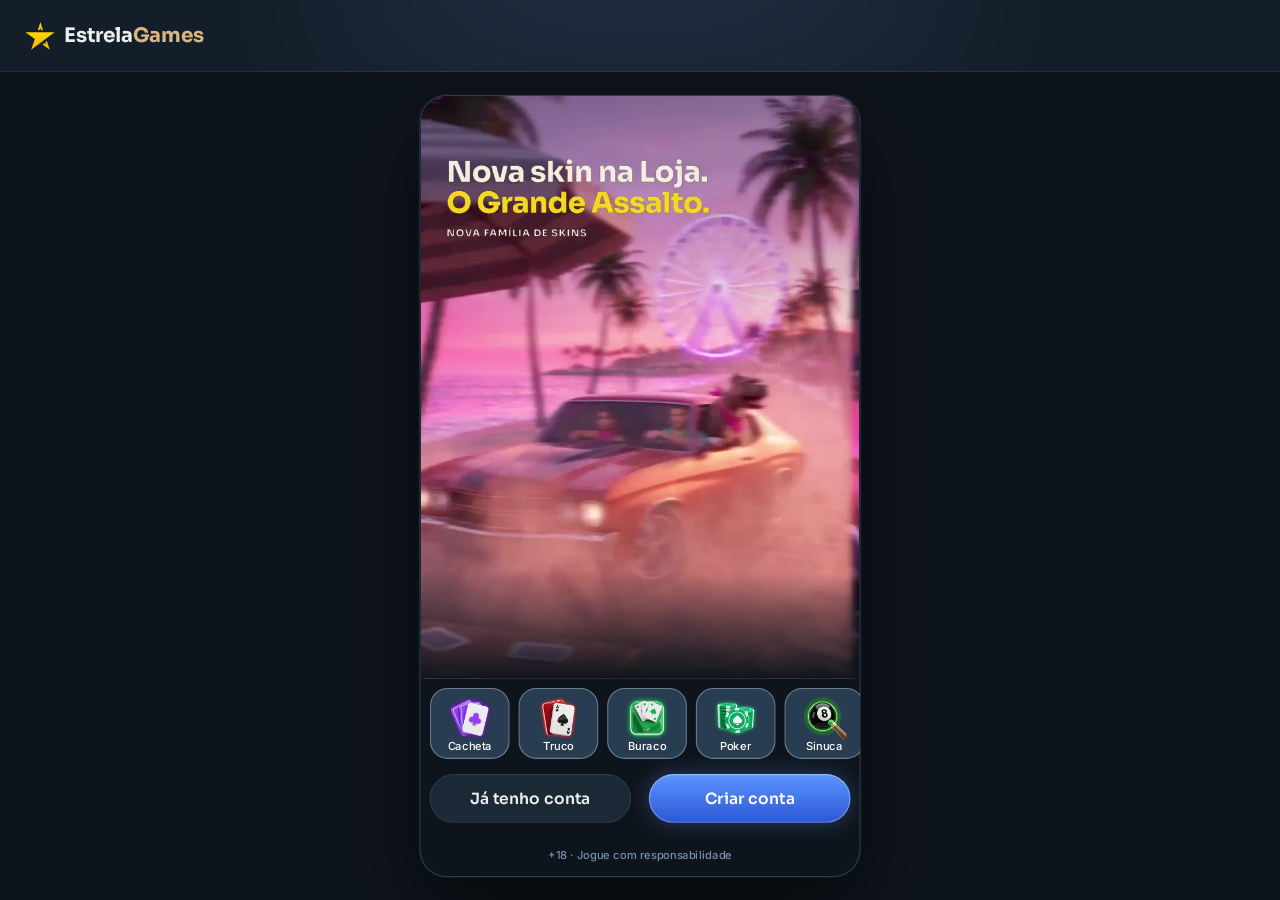
==== index.html @ 0022316b "Login com o vídeo da O Grande Assalto (6 s em loop, sem áudio) e a família no banner principal da Lo" ====
<!doctype html>
<html lang="pt-BR">
<head>
<meta charset="utf-8">
<meta name="viewport" content="width=device-width, initial-scale=1, viewport-fit=cover, user-scalable=no">
<meta name="robots" content="noindex, nofollow">
<meta name="theme-color" content="#141e2a">
<meta name="mobile-web-app-capable" content="yes">
<meta name="apple-mobile-web-app-capable" content="yes">
<meta name="apple-mobile-web-app-status-bar-style" content="black-translucent">
<title>EstrelaGames · protótipo</title>
<link rel="icon" href="assets/ui/logo_icon.webp">
<link rel="preconnect" href="https://fonts.googleapis.com">
<link rel="preconnect" href="https://fonts.gstatic.com" crossorigin>
<link rel="stylesheet" href="https://fonts.googleapis.com/css2?family=Inter:wght@400;500;600;700&family=Sora:wght@600;700;800&display=swap">
<link rel="stylesheet" href="css/tokens.css?v=20261120f">
<link rel="stylesheet" href="css/ui.css?v=20261120f">
<link rel="stylesheet" href="css/screens.css?v=20261120f">
<link rel="stylesheet" href="css/game.css?v=20261120f">
<link rel="stylesheet" href="css/desk.css?v=20261120f">
</head>
<body>
<svg width="0" height="0" style="position:absolute" aria-hidden="true">
  <defs><clipPath id="hexclip" clipPathUnits="objectBoundingBox"><path id="hexpath" d=""/></clipPath></defs>
  <symbol id="s-E" viewBox="0 0 16 20"><path d="M8 0C5 4 0 7.5 0 11.5C0 14 2 16 4.5 16C5.7 16 6.8 15.5 7.5 14.7C7.3 16.6 6.5 18.3 5 20H11C9.5 18.3 8.7 16.6 8.5 14.7C9.2 15.5 10.3 16 11.5 16C14 16 16 14 16 11.5C16 7.5 11 4 8 0Z"/></symbol>
  <symbol id="s-C" viewBox="0 0 20 18.4"><path d="M10 18.35L8.55 17.03C3.4 12.36 0 9.28 0 5.5C0 2.420 2.42 0 5.5 0C7.24 0 8.91 0.81 10 2.09C11.09 0.81 12.76 0 14.5 0C17.58 0 20 2.42 20 5.5C20 9.28 16.6 12.36 11.45 17.04L10 18.35Z"/></symbol>
  <symbol id="s-O" viewBox="0 0 15 20"><path d="M7.5 0L15 10L7.5 20L0 10L7.5 0Z"/></symbol>
  <symbol id="s-P" viewBox="0 0 18 18.5"><path d="M9 0C11.3 0 13.2 1.9 13.2 4.2C13.2 5 13 5.7 12.6 6.3C13 6.2 13.4 6.1 13.8 6.1C16.1 6.1 18 8 18 10.3C18 12.6 16.1 14.5 13.8 14.5C12.5 14.5 11.3 13.9 10.5 12.9C10.7 14.9 11.6 16.8 13.1 18.5H4.9C6.4 16.8 7.3 14.9 7.5 12.9C6.7 13.9 5.5 14.5 4.2 14.5C1.9 14.5 0 12.6 0 10.3C0 8 1.9 6.1 4.2 6.1C4.6 6.1 5 6.2 5.4 6.3C5 5.7 4.8 5 4.8 4.2C4.8 1.9 6.7 0 9 0Z"/></symbol>
  <symbol id="i-copy" viewBox="0 0 448 512"><path d="M208 0H332.1c12.7 0 24.9 5.1 33.9 14.1l67.9 67.9c9 9 14.1 21.2 14.1 33.9V336c0 26.5-21.5 48-48 48H208c-26.5 0-48-21.5-48-48V48c0-26.5 21.5-48 48-48zM48 128h80v64H64V448H256V416h64v48c0 26.5-21.5 48-48 48H48c-26.5 0-48-21.5-48-48V176c0-26.5 21.5-48 48-48z"/></symbol>
  <symbol id="i-share" viewBox="0 0 448 512"><path d="M352 224c53 0 96-43 96-96s-43-96-96-96s-96 43-96 96c0 4 .2 8 .7 11.9l-94.1 47C145.4 170.2 121.9 160 96 160c-53 0-96 43-96 96s43 96 96 96c25.9 0 49.4-10.2 66.6-26.9l94.1 47c-.5 3.9-.7 7.8-.7 11.9c0 53 43 96 96 96s96-43 96-96s-43-96-96-96c-25.9 0-49.4 10.2-66.6 26.9l-94.1-47c.5-3.9 .7-7.8 .7-11.9s-.2-8-.7-11.9l94.1-47C302.6 213.8 326.1 224 352 224z"/></symbol>
  <symbol id="i-wa" viewBox="0 0 448 512"><path d="M380.9 97.1C339 55.1 283.2 32 223.9 32c-122.4 0-222 99.6-222 222 0 39.1 10.2 77.3 29.6 111L0 480l117.7-30.9c32.4 17.7 68.9 27 106.1 27h.1c122.3 0 224.1-99.6 224.1-222 0-59.3-25.2-115-67.1-157zm-157 341.6c-33.2 0-65.7-8.9-94-25.7l-6.7-4-69.8 18.3L72 359.2l-4.4-7c-18.5-29.4-28.2-63.3-28.2-98.2 0-101.7 82.8-184.5 184.6-184.5 49.3 0 95.6 19.2 130.4 54.1 34.8 34.9 56.2 81.2 56.1 130.5 0 101.8-84.9 184.6-186.6 184.6zm101.2-138.2c-5.5-2.8-32.8-16.2-37.9-18-5.1-1.9-8.8-2.8-12.5 2.8-3.7 5.6-14.3 18-17.6 21.8-3.2 3.7-6.5 4.2-12 1.4-32.6-16.3-54-29.1-75.5-66-5.7-9.8 5.7-9.1 16.3-30.3 1.8-3.7.9-6.9-.5-9.7-1.4-2.8-12.5-30.1-17.1-41.2-4.5-10.8-9.1-9.3-12.5-9.5-3.2-.2-6.9-.2-10.6-.2-3.7 0-9.7 1.4-14.8 6.9-5.1 5.6-19.4 19-19.4 46.3 0 27.3 19.9 53.7 22.6 57.4 2.8 3.7 39.1 59.7 94.8 83.8 35.2 15.2 49 16.5 66.6 13.9 10.7-1.6 32.8-13.4 37.4-26.4 4.6-13 4.6-24.1 3.2-26.4-1.3-2.5-5-3.9-10.5-6.6z"/></symbol>
  <symbol id="i-pen" viewBox="0 0 512 512"><path d="M362.7 19.3L314.3 67.7 444.3 197.7l48.4-48.4c25-25 25-65.5 0-90.5L453.3 19.3c-25-25-65.5-25-90.5 0zm-71 71L58.6 323.5c-10.4 10.4-18 23.3-22.2 37.4L1 481.2C-1.5 489.7 .8 498.8 7 505s15.3 8.5 23.7 6.1l120.3-35.4c14.1-4.2 27-11.8 37.4-22.2L421.7 220.3 291.7 90.3z"/></symbol>
  <symbol id="i-plus" viewBox="0 0 448 512"><path d="M256 80c0-17.7-14.3-32-32-32s-32 14.3-32 32v144H48c-17.7 0-32 14.3-32 32s14.3 32 32 32h144v144c0 17.7 14.3 32 32 32s32-14.3 32-32V288h144c17.7 0 32-14.3 32-32s-14.3-32-32-32H256V80z"/></symbol>
  <symbol id="i-chev-l" viewBox="0 0 320 512"><path d="M9.4 233.4c-12.5 12.5-12.5 32.8 0 45.3l192 192c12.5 12.5 32.8 12.5 45.3 0s12.5-32.8 0-45.3L77.3 256 246.6 86.6c12.5-12.5 12.5-32.8 0-45.3s-32.8-12.5-45.3 0l-192 192z"/></symbol>
  <symbol id="i-chev-r" viewBox="0 0 320 512"><path d="M310.6 233.4c12.5 12.5 12.5 32.8 0 45.3l-192 192c-12.5 12.5-32.8 12.5-45.3 0s-12.5-32.8 0-45.3L242.7 256 73.4 86.6c-12.5-12.5-12.5-32.8 0-45.3s32.8-12.5 45.3 0l192 192z"/></symbol>
  <symbol id="i-chev-l-light" viewBox="0 0 320 512"><path d="M20.7 267.3c-6.2-6.2-6.2-16.4 0-22.6l192-192c6.2-6.2 16.4-6.2 22.6 0s6.2 16.4 0 22.6L54.6 256 235.3 436.7c6.2 6.2 6.2 16.4 0 22.6s-16.4 6.2-22.6 0l-192-192z"/></symbol>
  <symbol id="i-chev-r-light" viewBox="0 0 320 512"><path d="M299.3 244.7c6.2 6.2 6.2 16.4 0 22.6l-192 192c-6.2 6.2-16.4 6.2-22.6 0s-6.2-16.4 0-22.6L265.4 256 84.7 75.3c-6.2-6.2-6.2-16.4 0-22.6s16.4-6.2 22.6 0l192 192z"/></symbol>
  <symbol id="i-x" viewBox="0 0 384 512"><path d="M324.5 411.1c6.2 6.2 16.4 6.2 22.6 0s6.2-16.4 0-22.6L214.6 256 347.1 123.5c6.2-6.2 6.2-16.4 0-22.6s-16.4-6.2-22.6 0L192 233.4 59.5 100.9c-6.2-6.2-16.4-6.2-22.6 0s-6.2 16.4 0 22.6L169.4 256 36.9 388.5c-6.2 6.2-6.2 16.4 0 22.6s16.4 6.2 22.6 0L192 278.6 324.5 411.1z"/></symbol>
  <symbol id="i-search" viewBox="0 0 512 512"><path d="M384 208A176 176 0 1 0 32 208a176 176 0 1 0 352 0zM343.3 366C307 397.2 259.7 416 208 416C93.1 416 0 322.9 0 208S93.1 0 208 0S416 93.1 416 208c0 51.7-18.8 99-50 135.3L507.3 484.7c6.2 6.2 6.2 16.4 0 22.6s-16.4 6.2-22.6 0L343.3 366z"/></symbol>
  <symbol id="i-check" viewBox="0 0 512 512"><path d="M256 512A256 256 0 1 0 256 0a256 256 0 1 0 0 512zM369 209L241 337c-9.4 9.4-24.6 9.4-33.9 0l-64-64c-9.4-9.4-9.4-24.6 0-33.9s24.6-9.4 33.9 0l47 47L335 175c9.4-9.4 24.6-9.4 33.9 0s9.4 24.6 0 33.9z"/></symbol>
  <symbol id="i-eye" viewBox="0 0 576 512"><path d="M288 32c-80.8 0-145.5 36.8-192.6 80.6C48.6 156 17.3 208 2.5 243.7c-3.3 7.9-3.3 16.7 0 24.6C17.3 304 48.6 356 95.4 399.4C142.5 443.2 207.2 480 288 480s145.5-36.8 192.6-80.6c46.8-43.5 78.1-95.4 93-131.1c3.3-7.9 3.3-16.7 0-24.6c-14.9-35.7-46.2-87.7-93-131.1C433.5 68.8 368.8 32 288 32zM144 256a144 144 0 1 1 288 0 144 144 0 1 1 -288 0zm144-64c0 35.3-28.7 64-64 64c-7.1 0-13.9-1.2-20.3-3.3c-5.5-1.8-11.9 1.6-11.7 7.4c.3 6.9 1.3 13.8 3.2 20.7c13.7 51.2 66.4 81.6 117.6 67.9s81.6-66.4 67.9-117.6c-11.1-41.5-47.8-69.4-88.6-71.1c-5.8-.2-9.2 6.1-7.4 11.7c2.1 6.4 3.3 13.2 3.3 20.3z"/></symbol>
  <symbol id="i-send" viewBox="0 0 512 512"><path d="M498.1 5.6c10.1 7 15.4 19.1 13.5 31.2l-64 416c-1.5 9.7-7.4 18.2-16 23s-18.9 5.4-28 1.6L284 427.7l-68.5 74.1c-8.9 9.7-22.9 12.9-35.2 8.1S160 493.2 160 480V396.4c0-4 1.5-7.8 4.2-10.7L331.8 202.8c5.8-6.3 5.6-16-.4-22s-15.7-6.4-22-.7L106 360.8 17.7 316.6C7.1 311.3 .3 300.7 0 288.9s5.9-22.8 16.1-28.7l448-256c10.7-6.1 23.9-5.5 34 1.4z"/></symbol>
  <symbol id="i-star" viewBox="0 0 576 512"><path d="M316.9 18C311.6 7 300.4 0 288.1 0s-23.4 7-28.8 18L195 150.3 51.4 171.5c-12 1.8-22 10.2-25.7 21.7s-.7 24.2 7.9 32.7L137.8 329 113.2 474.7c-2 12 3 24.2 12.9 31.3s23 8 33.8 2.3l128.3-68.5 128.3 68.5c10.8 5.7 23.9 4.9 33.8-2.3s14.9-19.3 12.9-31.3L438.5 329 542.7 225.9c8.6-8.5 11.7-21.2 7.9-32.7s-13.7-19.9-25.7-21.7L381.2 150.3 316.9 18z"/></symbol>
  <symbol id="i-star-o" viewBox="0 0 576 512"><path d="M287.9 0c9.2 0 17.6 5.2 21.6 13.5l68.6 141.3 153.2 22.6c9 1.3 16.5 7.6 19.3 16.3s.5 18.1-5.9 24.5L433.6 328.4l26.2 155.6c1.5 9-2.2 18.1-9.7 23.5s-17.3 6-25.3 1.7l-137-73.2L151 509.1c-8.1 4.3-17.9 3.7-25.3-1.7s-11.2-14.5-9.7-23.5l26.2-155.6L31.1 218.2c-6.5-6.4-8.7-15.9-5.9-24.5s10.3-14.9 19.3-16.3l153.2-22.6L266.3 13.5C270.4 5.2 278.7 0 287.9 0zm0 79L235.4 187.2c-3.5 7.1-10.2 12.1-18.1 13.3L99 217.9 184.9 303c5.5 5.5 8.1 13.3 6.8 21L171.4 443.7l105.2-56.2c7.1-3.8 15.6-3.7 22.6 0l105.2 56.2L384.2 324.1c-1.3-7.7 1.2-15.5 6.8-21l85.9-85.1L358.6 200.5c-7.8-1.2-14.6-6.1-18.1-13.3L287.9 79z"/></symbol>
</svg>

<!-- desktop (js/desk.js): header largo, menu e chat ao vivo em volta da coluna 9:16 -->
<header class="dkh" id="dkh"></header>
<aside class="dkl" id="dkl" aria-label="Menu"></aside>
<aside class="dkr" id="dkr" aria-label="Chat ao vivo"></aside>

<div class="stage-wrap"><div class="phone" id="phone">
  <div class="status" aria-hidden="true"><span>9:41</span><span class="island"></span>
    <span class="icons"><svg width="18" height="12" viewBox="0 0 18 12" fill="#fff"><rect x="0" y="8" width="3" height="4" rx="1"/><rect x="5" y="5.5" width="3" height="6.5" rx="1"/><rect x="10" y="3" width="3" height="9" rx="1"/><rect x="15" y="0" width="3" height="12" rx="1"/></svg><svg width="16" height="12" viewBox="0 0 16 12" fill="#fff"><path d="M8 2.2c2.3 0 4.4.9 6 2.4l1.1-1.1A10 10 0 0 0 8 .6 10 10 0 0 0 .9 3.5L2 4.6a8.4 8.4 0 0 1 6-2.4zm0 3.3c1.4 0 2.7.5 3.7 1.4l1.1-1.1A7 7 0 0 0 8 3.9a7 7 0 0 0-4.8 1.9l1.1 1.1c1-.9 2.3-1.4 3.7-1.4zm0 3.3c.6 0 1.1.2 1.5.6L8 11 6.5 9.4c.4-.4.9-.6 1.5-.6z"/></svg><svg width="27" height="13" viewBox="0 0 27 13" fill="none"><rect x=".5" y=".5" width="23" height="12" rx="3.5" stroke="#fff" opacity=".4"/><rect x="2" y="2" width="20" height="9" rx="2" fill="#fff"/><rect x="25" y="4.5" width="1.6" height="4" rx=".8" fill="#fff" opacity=".4"/></svg></span>
  </div>
  <div class="app" id="app">
    <!-- telas do app (renderizadas pelo js/screens.js) -->
    <section class="scr" id="view"></section>

    <!-- tela de jogo: os motores (js/games.js) desenham dentro dela -->
    <section class="scr game-scr" id="scr-game" hidden>
      <header class="hud" id="hud"></header>
      <div class="jogo" id="jogo"><div class="board" id="board"></div></div>
      <nav class="mnav" id="mnav">
        <button data-g="voltar"><span class="back"><svg><use href="#i-chev-l-light"/></svg></span><span>Voltar</span></button>
        <button data-g="chat"><img class="ic" src="assets/icons/chat.webp" alt=""><span>Chat</span></button>
        <button data-g="mesa"><img class="ic" src="assets/icons/friends.webp" alt=""><span>Mesa</span></button>
        <button data-g="voz"><img class="ic" id="micIco" src="assets/icons/microphone-off.webp" alt=""><span>Voz</span></button>
        <button data-g="ajustes"><img class="ic" src="assets/icons/gear.webp" alt=""><span>Ajustes</span></button>
      </nav>
    </section>

    <div class="toast" id="toast"><span class="hint-pill" id="toastTxt"></span></div>
    <div id="sheet"></div>
    <div id="overlay"></div>
  </div>
</div></div>

<script src="js/core.js?v=20261120f"></script>
<script src="js/ui.js?v=20261120f"></script>
<script src="js/screens.js?v=20261120f"></script>
<script src="js/loja.js?v=20261120f"></script>
<script src="js/social.js?v=20261120f"></script>
<script src="js/torneios.js?v=20261120f"></script>
<script src="js/sala.js?v=20261120f"></script>
<script src="js/games.js?v=20261120f"></script>
<script src="js/sinuca.js?v=20261120f"></script>
<script src="js/desk.js?v=20261120f"></script>
<script src="js/boot.js?v=20261120f"></script>
</body>
</html>
---- css/tokens.css ----
/* EstrelaGames · tokens do DS (Rjx31bgpOt4m1U8DVKyWtd · modo EstrelaGames), valores resolvidos 1:1 */
:root{
  color-scheme: dark;
  /* background */
  --bg-default:#0e141b; --bg-subtle:#141e2a; --bg-strong:#283c52; --bg-raised:#1e354d; --bg-inset:#010101; --bg-highlight:#ffffff14; --bg-chrome:#141e2a; --bg-divider:#1e354d; --bg-band:#00000052;
  --bga-default-50:#0e141b80; --bga-default-75:#0e141bbf; --bga-subtle-50:#141e2a80; --bga-subtle-75:#141e2abf;
  --bga-strong-25:#283c5240; --bga-strong-50:#283c5280; --bga-strong-75:#283c52bf;
  --bga-secondary-16:#dab68229; --bga-secondary-32:#dab68252; --bga-accent-12:#ffc8411f;
  /* border */
  --border-muted:#ffffff14; --border-default:#283c52; --border-strong:#3d5167; --border-focus:#5e95ff;
  --border-hl-top:#ffffff29; --border-gold-top:#fbdfade5; --border-gold-bottom:#b78d4f5c;
  /* text */
  --text-default:#edeeee; --text-muted:#b0b4b6; --text-link:#8fb8ff; --text-subtle:#7790ac; --text-disabled:#4c637c;
  --text-brand:#dab682; --text-success:#52de7e; --text-error:#ff6b6e; --text-prize:#ffc841;
  --text-on-color:#ffffff; --text-on-color-muted:#ffffffd9; --text-on-color-subtle:#ffffffb2; --text-on-light:#0e141b;
  /* system */
  --sys-info:#3b74f5; --sys-success:#2cc160; --sys-success-strong:#8cf0a9; --sys-warning:#ffbe2e; --sys-error:#ef4452;
  --sysa-success-25:#2cc16040; --sysa-error-25:#ef445240; --sysa-info-25:#3b74f540;
  --notification-error:#ef4452;
  /* effects */
  --hl-subtle:#ffffff29; --hl:#ffffff52; --hl-strong:#ffffff7a;
  --shadow-faint:#0000001f; --shadow-subtle:#0000003d; --shadow:#00000066; --shadow-strong:#00000080;
  --glow-info:#5e95ff52; --glow-accent:#ffbe2e52; --glow-success:#52de7ea3; --glow-gold:#dab68252; --glow-blue:#8fb8ff; --glow-red:#ff6b6e;
  /* surfaces */
  --surface-card-top:#141e2a; --surface-card-bottom:#0e141b; --surface-elevated-top:#1e354d; --surface-elevated-bottom:#141e2a;
  /* buttons */
  --btn-primary-top:#5e95ff; --btn-primary-bg:#2a57d6; --btn-secondary-border:#3b74f5;
  --btn-disabled-top:#1e354d; --btn-disabled-bg:#1e354d; --btn-disabled-text:#4c637c;
  /* tabs */
  --tab-default-text:#b0b4b6; --tab-container:#283c52; --input-border:#283c52;
  --tab-padrao:#5e95ff; --tab-padrao-tint:#5e94ff3d; --tab-rosa:#e93d82; --tab-rosa-tint:#e93d823d;
  /* games */
  --game-truco:#e5484d; --game-paulista:#3b74f5; --game-cacheta:#8752f2; --game-tranca:#2cc160; --game-buraco:#1f9a4a;
  --game-poker:#0fa968; --game-sinuca:#2fa35a; --game-todos:#3b74f5; --game-domino:#14b8a6; --game-dama:#f76b15; --game-xadrez:#5b6cff;
  --game-paulista-tint:#3b74f53d; --game-truco-tint:#e5484d3d; --game-cacheta-tint:#8752f23d; --game-buraco-tint:#1f9a4a3d; --game-poker-tint:#0fa9683d; --game-sinuca-tint:#2fa35a3d;
  /* crew */
  --crew-engenheiro:#4fb3ff; --crew-comandante:#f5c542; --crew-piloto:#ff5a36; --crew-navegador:#e86bff; --crew-explorador:#4dffb8;
  --crew-bar:#ff9f43; --crew-reis:#34d399; --crew-nobru:#3d8bff; --crew-inhui:#ff4fb0;
  /* famílias da página Skins (mesma cor da chamada do Truco) */
  --crew-laje:#ff7f50; --crew-portaria:#3ddc84; --crew-live:#b45cff; --crew-feira:#ffa62b; --crew-navalha:#ff4fb0; --crew-varzea:#5be37d; --crew-oficina:#3db8ff; --crew-posto:#ff3b4a; --crew-fliper:#a45cff; --crew-grau:#4fa3ff; --crew-palpite:#f2b233; --crew-assalto:#ff4fa3;
  /* stake / table */
  --stake-padrao-top:#2b4274; --stake-padrao-bottom:#17233b; --stake-iniciante-top:#1f9a4a; --stake-iniciante-bottom:#1f502c;
  --table-card-top:#1f5a4a; --table-card-bottom:#0f2e2a; --table-stake:#ffc841;
  --plus-bg:#52de7e; --plus-icon:#0e141b;
  --btn-success-top:#52de7e; --btn-success-bg:#1f9a4a; /* DS button-glass ☰ Type=Success (Comprar) */
  /* cards */
  --card-face:#ffffff; --card-border:#9ea2a4; --suit-red:#c72c3d; --suit-black:#141922; --back-top:#1d3c9e; --back-bottom:#182b53;
  /* seat timer */
  --seat-timer-track:#ffffff1f; --seat-timer:#3b74f5;
  /* type */
  --f-display:"Sora", "Inter", system-ui, sans-serif;
  --f-ui:"Inter", system-ui, -apple-system, sans-serif;
  --f-call:"Industry", "Sora", sans-serif;
}
/* estilos de texto do DS */
.t-d3xl{font:700 64px/1.2 var(--f-display);letter-spacing:-.02em}
.t-d2xl{font:700 48px/1.2 var(--f-display);letter-spacing:-.02em}
.t-dxl{font:700 40px/1.2 var(--f-display);letter-spacing:-.02em}
.t-dl{font:700 32px/1.2 var(--f-display);letter-spacing:-.02em}
.t-dm{font:700 24px/1.2 var(--f-display);letter-spacing:-.01em}
.t-ds{font:700 20px/1.2 var(--f-display);letter-spacing:-.01em}
.t-dxs{font:600 16px/1.2 var(--f-display)}
.t-d2xs{font:600 14px/1.2 var(--f-display)}
.t-d3xs{font:600 12px/1.2 var(--f-display)}
.t-hm{font:700 20px/1.2 var(--f-ui)}
.t-ll{font:500 16px/1 var(--f-ui)} .t-lm{font:500 14px/1 var(--f-ui)} .t-ls{font:500 12px/1 var(--f-ui)} .t-lxs{font:500 10px/1 var(--f-ui)} .t-l2xs{font:500 8px/1 var(--f-ui)}
.t-link{font:700 12px/1.5 var(--f-ui)}
.t-p2xl{font:400 20px/1.5 var(--f-ui)} .t-pm{font:400 14px/1.5 var(--f-ui)} .t-ps{font:400 12px/1.5 var(--f-ui)}
---- css/ui.css ----
/* EstrelaGames · base + componentes do DS (Apple Gamer Style · Glass). Medidas 1:1 com o Figma (frame 375). */
*{box-sizing:border-box}
html,body{height:100%;margin:0}
body{background:#05080c;color:var(--text-default);font-family:var(--f-ui);-webkit-font-smoothing:antialiased;overflow:hidden;-webkit-text-size-adjust:100%}
button{font:inherit;color:inherit;border:0;background:none;padding:0;margin:0;cursor:pointer;-webkit-tap-highlight-color:transparent;text-align:inherit}
button:focus-visible,[role="button"]:focus-visible{outline:2px solid var(--border-focus);outline-offset:2px}
/* cards clicáveis são div[role=button]: o WebKit (iPhone) não estica os filhos de um <button> com flex */
[role="button"]{cursor:pointer;-webkit-tap-highlight-color:transparent;-webkit-user-select:none;user-select:none;outline:0}
input{font:inherit;color:inherit;border:0;background:none;outline:0;padding:0;margin:0;min-width:0}
img,video{display:block;max-width:100%;user-select:none;-webkit-user-drag:none}
video::-webkit-media-controls,video::-webkit-media-controls-start-playback-button,video::-webkit-media-controls-overlay-play-button{display:none!important;-webkit-appearance:none} /* sem botão de play: os vídeos são fundo */
svg{display:block}
[hidden]{display:none!important}
.ic{flex:none;object-fit:contain;pointer-events:none}

/* ---------- aparelho ---------- */
.stage-wrap{position:fixed;inset:0;display:flex;align-items:center;justify-content:center}
.phone{position:relative;width:375px;height:812px;background:var(--bg-subtle);overflow:hidden;border-radius:48px;box-shadow:0 0 0 10px #0c1016,0 0 0 11px #2a3340,0 40px 80px rgba(0,0,0,.6);transform-origin:center;display:flex;flex-direction:column}
.status{position:relative;flex:none;height:44px;display:flex;align-items:center;justify-content:space-between;padding:0 26px 0 32px;font:600 15px/1 var(--f-ui);background:var(--bg-subtle);z-index:60;pointer-events:none}
.status .island{position:absolute;left:50%;top:10px;width:118px;height:32px;margin-left:-59px;border-radius:20px;background:#000}
.status .icons{display:flex;gap:6px;align-items:center}
.app{position:relative;flex:1;min-height:0;overflow:hidden}
@media (max-width:520px){
  .phone{width:100vw;height:100vh;height:100dvh;border-radius:0;box-shadow:none;transform:none!important}
  .status{display:none}
  .app{padding-top:env(safe-area-inset-top,0px)}
}
.scr{position:absolute;inset:0;display:flex;flex-direction:column;background:var(--bg-subtle);overflow:hidden}
.app>.scr{top:env(safe-area-inset-top,0px)}
@media (min-width:521px){.app>.scr{top:0}}
.scroll{flex:1;min-height:0;overflow-y:auto;overflow-x:hidden;-webkit-overflow-scrolling:touch;scrollbar-width:none;overscroll-behavior:contain}
.scroll::-webkit-scrollbar,.hscroll::-webkit-scrollbar{display:none}
/* linha com rolagem lateral: sem clip, sangra até a borda da tela (regra Oct 26) */
.hscroll{display:flex;overflow-x:auto;overflow-y:visible;scrollbar-width:none;margin:0 -8px;padding:0 8px;scroll-padding:0 8px;-webkit-overflow-scrolling:touch}

/* ---------- ícones 3D ---------- */
.i16{width:16px;height:16px}.i20{width:20px;height:20px}.i24{width:24px;height:24px}.i28{width:28px;height:28px}.i32{width:32px;height:32px}.i36{width:36px;height:36px}.i40{width:40px;height:40px}.i48{width:48px;height:48px}

/* ---------- header-game (Mobile · Glass) ---------- */
.hdr{position:relative;flex:none;height:64px;display:flex;align-items:center;gap:4px;padding:8px 12px;background:var(--bg-subtle);overflow:hidden;z-index:20}
.hdr::before{content:"";position:absolute;left:48px;top:-70px;width:280px;height:140px;border-radius:50%;background:var(--glow-blue);filter:blur(60px);opacity:.15;pointer-events:none}
.hdr .side{position:relative;flex:1;min-width:0;display:flex;align-items:center;gap:4px}
.hdr .logo{width:24px;height:36px;display:grid;place-items:center;flex:none}
.hdr .logo img{width:25px;height:24px}
.cpill{flex:1;min-width:0;height:34px;display:flex;align-items:center;gap:2px;padding:4px;border-radius:999px;background:linear-gradient(90deg,#52de7e1a,#283c5206),var(--bga-strong-50);box-shadow:inset 0 0 0 1px var(--border-muted);overflow:hidden}
.cpill.bonus{padding:4px 8px 4px 4px;background:linear-gradient(90deg,#283c5206,#ffc8411a),var(--bga-strong-50)}
.cpill .ic{width:24px;height:24px}
.cpill .t{flex:1;min-width:0;display:flex;flex-direction:column;gap:2px;text-align:left}
.cpill .t small{font:500 8px/1 var(--f-ui);color:var(--text-muted)}
.cpill .t b{font:700 12px/10px var(--f-ui);color:var(--text-default);white-space:nowrap;overflow:hidden;text-overflow:ellipsis}
.cpill.bonus .t b{color:var(--text-prize)}
.cpill .plus{width:20px;height:20px;border-radius:10px;background:var(--plus-bg);display:grid;place-items:center;flex:none}
.cpill .plus svg{width:12px;height:12px;fill:var(--plus-icon)}
/* saldo com seta: abre o dropdown (DS header-game ◉ Expanded) */
.cpill .chev{width:20px;height:20px;display:grid;place-items:center;flex:none}
.cpill .chev svg{width:10px;height:10px;fill:var(--text-muted);transform:rotate(90deg);transition:transform .2s}
.cpill.open{box-shadow:inset 0 0 0 1px var(--border-strong)} .cpill.open .chev svg{transform:rotate(-90deg)}
.hdr .hbuy{flex:1;min-width:0}
/* dropdown do saldo (DS balance-panel) · celular: preso embaixo do header */
.baldrop{position:absolute;left:0;right:0;top:64px;bottom:0;z-index:45;background:var(--bga-default-75);animation:fade .15s both}
.balp{display:flex;flex-direction:column;gap:16px;max-height:100%;overflow:auto;padding:16px 16px 24px;background:var(--bg-subtle);border-radius:0 0 24px 24px;box-shadow:inset 0 -1px 0 var(--hl-subtle),0 16px 40px rgba(0,0,0,.4);animation:balIn .22s cubic-bezier(.2,.8,.2,1) both}
@keyframes balIn{from{transform:translateY(-12px);opacity:0}}
.balp .top{display:flex;justify-content:space-between;align-items:center}
.balp .top small{font:500 12px/1.2 var(--f-ui);color:var(--text-muted)}
.balp .tv{display:flex;align-items:center;gap:4px}
.balp .eye,.balp .x{display:grid;place-items:center;width:28px;height:28px}
.balp .eye svg{width:20px;height:20px;fill:var(--text-muted)}
.balp .x svg{width:12px;height:12px;fill:var(--text-muted);transform:rotate(-90deg)}
.balp .rows{display:flex;flex-direction:column;gap:12px}
.balp .kv{display:flex;justify-content:space-between;gap:12px;font:400 14px/1.4 var(--f-ui);color:var(--text-muted)}
.balp .kv b{font-weight:400;color:var(--text-default);font-variant-numeric:tabular-nums;text-align:right}
.balp hr{border:0;height:1px;background:var(--border-muted);margin:0}
.balp .acts{display:flex;gap:12px} .balp .acts .btn{flex:1}
/* Bônus Fidelidade (DS _loyalty-bonus): Resgatar quando tem valor · Juntando com a seta que abre as regras */
.fid{display:flex;flex-direction:column;gap:12px;padding:8px 12px 8px 8px;border-radius:24px;background:var(--bga-strong-50);box-shadow:inset 0 0 0 1px var(--border-muted)}
.fid.ready{flex-direction:row;align-items:center;gap:8px}
.fid .ic{width:28px;height:28px;flex:none}
.fid .t{flex:1;min-width:0;display:flex;flex-direction:column;gap:2px;text-align:left}
.fid .t b{font:400 14px/1.3 var(--f-ui);color:var(--text-default)}
.fid .t small{font:500 10px/1.2 var(--f-ui);color:var(--text-muted)}
.fid .v{font:400 14px/1 var(--f-ui);font-variant-numeric:tabular-nums}
.fid .row{display:flex;align-items:center;gap:8px;width:100%}
.fid .chev{width:20px;height:20px;display:grid;place-items:center;flex:none}
.fid .chev svg{width:10px;height:10px;fill:var(--text-muted);transform:rotate(90deg);transition:transform .2s}
.fid.open{border-radius:16px;padding:8px 12px 12px 8px} .fid.open .chev svg{transform:rotate(-90deg)}
.fid .more{display:flex;flex-direction:column;gap:12px}
.fid .wk{display:flex;flex-direction:column;gap:4px;padding:12px;border-radius:12px;background:var(--bga-default-50);box-shadow:inset 0 0 0 1px var(--border-muted)}
.fid .wk small{font:500 12px/1.2 var(--f-ui);color:var(--text-muted)}
.fid .wk b{font:700 20px/1.2 var(--f-display);color:var(--text-prize);font-variant-numeric:tabular-nums}
.fid p{margin:0;font:400 12px/1.5 var(--f-ui);color:var(--text-muted)}
.fid .kv{font-size:12px}
.hbell{position:relative;width:36px;height:36px;border-radius:18px;background:var(--bga-strong-50);box-shadow:inset 0 0 0 1px var(--border-muted);display:grid;place-items:center;flex:none}
.hbell .ic{width:28px;height:28px}
.hbell i{position:absolute;left:28px;top:0;width:8px;height:8px;border-radius:50%;background:var(--notification-error)}
.hbell i[hidden]{display:none}

/* ---------- header-avatar (hexágono com borda da tripulação) ---------- */
.hav{position:relative;display:inline-block;flex:none;width:var(--w,44px);height:var(--h,48px)}
.hav .gl{position:absolute;left:-4.5%;top:0;width:109%;aspect-ratio:1;border-radius:50%;background:var(--cc);filter:blur(calc(var(--w,44px) * .16));opacity:.45;pointer-events:none}
.hav .hx{position:absolute;inset:0;-webkit-clip-path:url(#hexclip);clip-path:url(#hexclip);background:var(--cc)}
.hav .hx img{position:absolute;inset:2px;width:calc(100% - 4px);height:calc(100% - 4px);object-fit:cover;object-position:center top;-webkit-clip-path:url(#hexclip);clip-path:url(#hexclip);background:var(--bg-raised)}
.hav .on{position:absolute;left:77%;top:75%;width:23%;aspect-ratio:1;border-radius:50%;background:var(--sys-success);box-shadow:0 0 0 1.5px var(--bg-subtle)}
.hav.xs{--w:24px;--h:26px}.hav.s{--w:32px;--h:35px}.hav.m{--w:44px;--h:48px}.hav.l{--w:56px;--h:60px}
.hav.xs .hx img,.hav.s .hx img{inset:1.5px;width:calc(100% - 3px);height:calc(100% - 3px)}
.hav.empty{height:var(--w)}
.hav.empty .av0{position:absolute;inset:4.5%;width:91%;height:91%}
.hav.empty .add{position:absolute;left:63.6%;top:63.6%;width:27.3%;height:27.3%;border-radius:50%;background:var(--plus-bg);box-shadow:0 0 0 1.2px var(--bg-subtle);display:grid;place-items:center}
.hav.empty .add svg{width:58%;height:58%;fill:var(--plus-icon)}

/* ---------- avatar circular (avatar-estrela-games) ---------- */
.av{position:relative;display:inline-block;vertical-align:middle;flex:none;width:var(--s,48px);height:var(--s,48px);border-radius:50%;background:linear-gradient(180deg,var(--surface-elevated-top),var(--surface-elevated-bottom));box-shadow:inset 0 0 0 var(--bw,2px) #ffffff29}
.av img{position:absolute;inset:var(--bw,2px);width:calc(100% - 2*var(--bw,2px));height:calc(100% - 2*var(--bw,2px));border-radius:50%;object-fit:cover;object-position:center top}
.av.s{--s:32px;--bw:1px}.av.m{--s:48px;--bw:2px}.av.l{--s:80px;--bw:3px}.av.xl{--s:120px;--bw:4px}
.av .lvl{position:absolute;left:50%;bottom:-4px;transform:translateX(-50%);padding:1px 6px;border-radius:999px;background:var(--bg-raised);box-shadow:0 0 0 2px var(--bg-default);font:600 12px/14px var(--f-display);white-space:nowrap}
.av.empty .ph{position:absolute;inset:25%;width:50%;height:50%;fill:#ffffff52}
.av .addb{position:absolute;left:63.3%;top:63.3%;width:36.7%;height:36.7%;border-radius:50%;background:var(--plus-bg);display:grid;place-items:center;box-shadow:0 0 0 3px var(--bg-subtle)}
.av .addb svg{width:50%;height:50%;fill:#fff}

/* ---------- navbar-glass ---------- */
.nav{position:absolute;left:16px;right:16px;bottom:calc(12px + env(safe-area-inset-bottom,0px));height:64px;display:flex;align-items:stretch;padding:4px;border-radius:24px;background:var(--bga-strong-75);box-shadow:inset 0 0 0 1px var(--border-muted);-webkit-backdrop-filter:blur(24px);backdrop-filter:blur(24px);z-index:30}
.nav>button{position:relative;flex:1;min-width:0;display:flex;flex-direction:column;align-items:center;justify-content:center;border-radius:20px}
.nav>button .ic{width:32px;height:32px;opacity:.75}
.nav>button>span{font:500 10px/1 var(--f-ui);color:var(--text-subtle);white-space:nowrap}
.nav>button.on{flex:none;width:104px;justify-content:flex-end;gap:2px;padding-bottom:6px;background:var(--bga-secondary-16);box-shadow:inset 0 0 0 1px var(--hl-subtle),0 0 20px var(--glow-info)}
.nav>button.on .ic{position:absolute;left:28px;top:-14px;width:48px;height:48px;opacity:1}
.nav>button.on .lr{width:100%;display:flex;align-items:center;justify-content:space-between;padding:0 8px}
.nav>button.on .lr span{font:500 10px/1 var(--f-ui);color:var(--text-on-color)}
.nav .lr i{width:16px;height:16px;display:grid;place-items:center}
.nav .lr svg{width:10px;height:16px;fill:var(--text-on-color)}

/* ---------- game-block ---------- */
.gb{position:relative;flex:none;width:72px;height:64px;border-radius:16px;display:flex;flex-direction:column;align-items:center;justify-content:center;padding:4px 0;background:var(--tab-container);box-shadow:inset 0 0 0 1px var(--hl);font:500 10px/1 var(--f-ui);color:var(--text-on-color);white-space:nowrap}
.gb .ic{width:40px;height:40px}
.gb.on{justify-content:flex-end;padding:0 0 6px;background:var(--gc);box-shadow:0 4px 12px var(--gs,transparent)}
.gb.on .ic{position:absolute;left:50%;top:-12px;width:60px;height:60px;margin-left:-30px}
.gb .lk{position:absolute;right:4px;top:4px;width:14px;height:14px;opacity:.8}
.gb.on .lk{display:none}
.games-row{gap:8px;padding-top:12px;margin-top:-12px}
.games-row .gb{width:72px}

/* ---------- tabs ---------- */
.tabs{display:flex;gap:2px;height:44px;padding:4px;border-radius:12px;background:var(--bg-raised);box-shadow:inset 0 0 0 1px var(--input-border)}
.tabs>button{position:relative;flex:1;min-width:0;height:34px;border-radius:8px;display:flex;align-items:center;justify-content:center;padding:8px 16px;font:500 12px/1 var(--f-ui);color:var(--tab-default-text);white-space:nowrap}
.tabs>button.on{background:var(--tc-tint);font:700 12px/18px var(--f-ui);color:var(--text-default)}
.tabs>button.on::after{content:"";position:absolute;left:50%;bottom:0;width:24px;height:3px;margin-left:-12px;border-radius:2px;background:var(--tc);box-shadow:0 0 8px var(--tc)}
.tabs>button .lk{font:500 9px/1 var(--f-ui);margin-left:4px;opacity:.7}
.tabs{--tc:var(--tab-padrao);--tc-tint:var(--tab-padrao-tint)}
.tabs.t-azul{--tc:var(--game-paulista);--tc-tint:var(--game-paulista-tint)}
.tabs.t-vermelha{--tc:var(--game-truco);--tc-tint:var(--game-truco-tint)}
.tabs.t-roxa{--tc:var(--game-cacheta);--tc-tint:var(--game-cacheta-tint)}
.tabs.t-verde{--tc:var(--game-buraco);--tc-tint:var(--game-buraco-tint)}
.tabs.t-rosa{--tc:var(--tab-rosa);--tc-tint:var(--tab-rosa-tint)}

/* ---------- button-glass ---------- */
.btn{display:inline-flex;align-items:center;justify-content:center;gap:8px;white-space:nowrap;transition:transform .12s,filter .12s;flex:none}
.btn:active{transform:scale(.97)}
.btn.l{height:48px;padding:0 24px;border-radius:24px;font:600 16px/1.2 var(--f-display)}
.btn.m{height:40px;padding:0 20px;border-radius:20px;font:600 14px/1.2 var(--f-display)}
.btn.s{height:32px;padding:0 16px;border-radius:16px;font:600 12px/1.2 var(--f-display)}
.btn.xl{height:56px;padding:0 24px;border-radius:28px;font:600 16px/1.2 var(--f-display)}
.btn.m44{height:44px;border-radius:22px}
.btn.pri{background:linear-gradient(180deg,var(--btn-primary-top),var(--btn-primary-bg));box-shadow:inset 0 0 0 1px var(--hl),0 0 20px var(--glow-info);color:#fff}
.btn.sec{background:var(--bga-strong-50);box-shadow:inset 0 0 0 1px var(--border-muted);color:var(--text-default)}
.btn.ok{background:linear-gradient(180deg,var(--btn-success-top),var(--btn-success-bg));box-shadow:inset 0 0 0 1px var(--hl),0 0 20px var(--glow-success);color:#fff}
.btn:disabled,.btn.dis{background:var(--btn-disabled-bg);box-shadow:none;color:var(--btn-disabled-text);pointer-events:none}
.btn.danger-txt{background:none;box-shadow:none;color:var(--text-error);font:500 14px/1 var(--f-ui)}
.btn.fill{flex:1;min-width:0}
.btn.wide{width:100%}
.btn .ic{width:20px;height:20px}

/* ---------- button-icon ---------- */
.bicon{width:40px;height:40px;border-radius:20px;display:grid;place-items:center;flex:none;background:var(--bga-strong-50);box-shadow:inset 0 0 0 1px var(--border-muted)}
.bicon .ic{width:24px;height:24px}
.bicon.s{width:32px;height:32px;border-radius:16px}.bicon.s .ic{width:20px;height:20px}
.bicon svg{width:14px;height:14px;fill:var(--text-default)}
.bicon.s28{width:28px;height:28px;border-radius:14px}.bicon.s28 svg{width:16px;height:16px}

/* ---------- tag ---------- */
.tag{display:inline-flex;align-items:center;gap:4px;padding:2px 8px;border-radius:999px;font:400 12px/18px var(--f-ui);white-space:nowrap;flex:none}
.tag.neutral{background:#ffffff14;color:var(--text-muted)}
.tag.gold{padding:3px 8px;background:#dab68229;color:#fff;box-shadow:inset 0 0 0 1px #fbdfad8c}
.tag.success{background:var(--sys-success);color:var(--bg-default)}
.tag.danger{background:var(--sys-error);color:var(--text-default)}
.tag.info{background:var(--sys-info);color:var(--text-default)}
.tag.live{background:var(--sys-error);color:var(--text-default)}
.tag.beginner{background:var(--game-buraco);color:var(--text-default)}

/* ---------- section-title ---------- */
.stitle{display:flex;align-items:center;justify-content:space-between;gap:16px}
.stitle .tx{flex:1;min-width:0;display:flex;flex-direction:column;gap:2px}
.stitle b{font:700 20px/1.2 var(--f-display);letter-spacing:-.01em}
.stitle small{font:500 12px/1 var(--f-ui);color:var(--text-muted)}
.trow{display:flex;align-items:center;justify-content:space-between;gap:8px}
.trow b{font:600 14px/1.2 var(--f-display)}
.trow small{font:500 10px/1 var(--f-ui);color:var(--text-subtle)}

/* ---------- page-top ---------- */
.ptop{flex:none;display:flex;align-items:center;justify-content:space-between;gap:8px;padding:8px;min-height:45px}
.ptop .l{display:flex;align-items:center;gap:8px;min-width:0}
.ptop .back{width:28px;height:28px;border-radius:14px;display:grid;place-items:center;background:var(--bga-strong-50);box-shadow:inset 0 0 0 1px var(--border-muted);flex:none}
.ptop .back svg{width:10px;height:16px;fill:var(--text-default)}
.ptop .tx{display:flex;flex-direction:column;min-width:0}
.ptop .tx b{font:600 16px/1.2 var(--f-display);white-space:nowrap;overflow:hidden;text-overflow:ellipsis}
.ptop .tx small{display:flex;align-items:center;gap:4px;font:500 10px/1 var(--f-ui);color:var(--text-muted)}
.ptop .tx small i{width:6px;height:6px;border-radius:50%;background:var(--sys-success)}

/* ---------- input-search / input ---------- */
.search{display:flex;align-items:center;gap:8px;height:40px;padding:0 16px 0 12px;border-radius:20px;background:var(--bga-strong-50);box-shadow:inset 0 0 0 1px var(--border-muted)}
.search svg{width:16px;height:16px;fill:var(--text-muted);flex:none}
.search input{flex:1;font:500 12px/1 var(--f-ui);color:var(--text-default)}
.search input::placeholder{color:var(--text-muted)}
.field{display:flex;flex-direction:column;gap:8px}
.field>label{font:500 14px/1 var(--f-ui);color:var(--text-default)}
.field .box{display:flex;align-items:center;gap:8px;height:40px;padding:8px 12px;border-radius:12px;background:var(--bga-strong-50);box-shadow:inset 0 0 0 1px var(--border-muted)}
.field .box:focus-within{box-shadow:inset 0 0 0 1px var(--border-focus)}
.field .box input{flex:1;font:400 14px/1.5 var(--f-ui);color:var(--text-default)}
.field .box input::placeholder{color:var(--text-disabled)}
.field .box button svg{width:20px;height:20px;fill:var(--text-muted)}

/* ---------- otp ---------- */
.otp{display:flex;gap:8px;justify-content:center}
.otp .bx{width:48px;height:56px;border-radius:12px;background:#ffffff14;display:grid;place-items:center;font:700 24px/1.2 var(--f-display);color:var(--text-default);box-shadow:inset 0 0 0 1px var(--border-muted)}
.otp .bx.act{background:#ffffff1f;box-shadow:inset 0 0 0 2px var(--border-focus),0 0 12px var(--glow-info)}
.otp .bx.act::after{content:"";width:2px;height:24px;background:var(--border-focus);animation:blink 1s steps(1) infinite}
@keyframes blink{50%{opacity:0}}
.otp-in{position:absolute;opacity:0;pointer-events:none;width:1px;height:1px}

/* ---------- progress ---------- */
.prog{height:4px;border-radius:999px;background:#ffffff1f;overflow:hidden;flex:1}
.prog i{display:block;height:100%;border-radius:inherit;background:var(--tab-padrao);transition:width .3s}

/* ---------- stake-pill ---------- */
.stakes{position:relative;height:128px;overflow:hidden;margin:0 -8px}
.stakes .track{position:absolute;top:8px;left:50%;transform:translateX(-50%);display:flex;align-items:center;gap:8px;height:112px}
.sp{position:relative;flex:none;display:flex;flex-direction:column;border-radius:16px;padding:4px 4px 0;background:linear-gradient(180deg,var(--surface-elevated-top),var(--surface-card-bottom));box-shadow:inset 0 0 0 1px #ffffff29,0 16px 40px var(--shadow);transition:width .25s,height .25s}
.sp .st{position:relative;flex:1;align-self:stretch;border-radius:12px;display:flex;flex-direction:column;align-items:center;justify-content:center;gap:4px;background:linear-gradient(180deg,var(--stake-padrao-top),var(--stake-padrao-bottom));box-shadow:inset 0 0 0 1px var(--hl-subtle),inset 0 2px 8px var(--shadow)}
.sp .v{display:flex;align-items:center;gap:4px;font:600 14px/1.2 var(--f-display);white-space:nowrap}
.sp .v .ic{width:14px;height:14px}
.sp .q{position:absolute;top:4px;right:4px;display:flex;align-items:center;gap:3px;padding:2px 5px;border-radius:8px;background:var(--bga-strong-50);font:500 8px/1 var(--f-ui);white-space:nowrap}
.sp .q::before{content:"";width:5px;height:5px;border-radius:50%;background:var(--sys-success)}
.sp .tg{padding:2px 6px;border-radius:6px;background:var(--bga-strong-50);font:500 8px/1 var(--f-ui);color:var(--text-success)}
.sp .ft{flex:none;display:flex;align-items:center;justify-content:center;gap:3px;padding:4px 0 5px;white-space:nowrap}
.sp .ft small{font:500 8px/1 var(--f-ui);color:var(--text-muted)}
.sp .ft b{font:500 8px/1 var(--f-ui)}
.sp.ini .st{background:linear-gradient(180deg,var(--stake-iniciante-top),var(--stake-iniciante-bottom))}
.sp.S{width:68px;height:68px;padding:4px}
.sp.S .q,.sp.S .ft,.sp.S .tg{display:none}
.sp.M{width:88px;height:88px}
.sp.M .v{font:600 16px/1.2 var(--f-display)} .sp.M .v .ic{width:18px;height:18px}
.sp.L{width:112px;height:112px}
.sp.L .v{font:700 20px/1.2 var(--f-display);letter-spacing:-.01em} .sp.L .v .ic{width:24px;height:24px}
.sp.L .ft b{font:500 10px/1 var(--f-ui)}
.sp.on{box-shadow:inset 0 0 0 2px var(--btn-secondary-border),0 0 20px var(--glow-info)}
.sp.on .st{background:linear-gradient(180deg,var(--btn-primary-top),var(--btn-primary-bg))}
.sp.on.ini .st{background:linear-gradient(180deg,var(--stake-iniciante-top),var(--stake-iniciante-bottom))}
.stake-grid{display:grid;grid-template-columns:repeat(3,minmax(0,1fr));gap:12px}
.stake-grid .sp{width:auto;height:88px}

/* ---------- table-glass (mesa aberta) ---------- */
.tg-row{display:grid;grid-template-columns:repeat(2,minmax(0,1fr));gap:16px 8px}
.tgl{position:relative;height:92px;border-radius:46px;padding:4px;display:flex;background:linear-gradient(180deg,var(--surface-elevated-top),var(--surface-card-bottom));box-shadow:inset 0 0 0 1px #ffffff29,0 16px 40px var(--shadow);text-align:left}
.tgl .felt{flex:1;align-self:stretch;min-width:0;display:flex;align-items:center;padding:10px 12px 6px 70px;border-radius:41px;background:linear-gradient(180deg,var(--table-card-top),var(--table-card-bottom));box-shadow:inset 0 0 0 1px var(--hl-subtle),inset 0 2px 8px var(--shadow)}
.tgl .vals{display:flex;flex-direction:column;gap:4px;min-width:0}
.tgl .vals b{font:600 14px/1.2 var(--f-display);color:var(--table-stake);white-space:nowrap}
.tgl .vals small{font:500 10px/1 var(--f-ui);color:#ffffffb2;white-space:nowrap}
.tgl .seats{display:flex;align-items:center;gap:2px;height:20px}
.tgl .seats .pl{display:flex}
.tgl .seats .pl span{width:20px;height:20px;border-radius:10px;overflow:hidden;background:var(--cc);margin-right:-6px;box-shadow:0 0 0 1px var(--table-card-bottom)}
.tgl .seats .pl span img{width:100%;height:100%;object-fit:cover;object-position:center top}
.tgl .seats em{font:600 12px/14px var(--f-display);font-style:normal;margin-left:8px}
.tgl .tab{position:absolute;left:50%;top:-8px;transform:translateX(-50%);padding:2px 8px;border-radius:8px;background:var(--surface-elevated-top);box-shadow:inset 0 0 0 1px var(--border-muted);font:500 10px/12px var(--f-ui);color:var(--text-subtle);white-space:nowrap}
.tgl .deck{position:absolute;left:14px;top:25px;width:52px;height:52px}
.tgl.locked .felt>*{opacity:.55}
.tgl.pool{border-radius:16px}
.tgl.pool .felt{border-radius:12px;position:relative;overflow:hidden;background:linear-gradient(180deg,#2fa35a,#145c32)}
.tgl.pool .felt::before{content:"";position:absolute;left:30%;top:0;bottom:0;border-left:1px solid #ffffff29}
.tgl.pool .pk{position:absolute;width:10px;height:10px;border-radius:50%;background:#000000b2;box-shadow:inset 0 0 0 1px #ffffff1f}

/* ---------- action-tile ---------- */
.atile{width:80px;height:64px;border-radius:16px;display:flex;flex-direction:column;align-items:center;justify-content:center;background:var(--bga-strong-50);box-shadow:inset 0 0 0 1px var(--border-muted);font:600 14px/1.2 var(--f-display);flex:none}
.atile .ic{width:28px;height:28px}

/* ---------- bottom sheet (sheet glass) ---------- */
.veil{position:absolute;inset:0;z-index:50;background:var(--bga-default-75);display:flex;align-items:flex-end;animation:fade .2s both}
.bsheet{position:relative;width:100%;max-height:calc(100% - 24px);display:flex;flex-direction:column;align-items:stretch;gap:12px;padding:8px 12px calc(24px + env(safe-area-inset-bottom,0px));border-radius:24px 24px 0 0;background:var(--bg-subtle);box-shadow:inset 0 1px 0 var(--hl-subtle),0 16px 40px var(--shadow);animation:up .28s cubic-bezier(.2,.9,.3,1) both;overflow:hidden}
.bsheet.g16{gap:16px}
.bsheet .handle{width:36px;height:4px;border-radius:2px;background:var(--border-muted);align-self:center;flex:none}
.bsheet .scroll{margin:0 -12px;padding:0 12px}
.sh-h{display:flex;align-items:center;gap:12px;flex:none}
.sh-h>.ic{width:36px;height:36px}
.sh-h .tx{flex:1;min-width:0;display:flex;flex-direction:column;gap:2px}
.sh-h .tx b{font:600 16px/1.2 var(--f-display)}
.sh-h .tx small{font:500 10px/1.2 var(--f-ui);color:var(--text-subtle)}
.sh-h .tx small.ok{display:flex;align-items:center;gap:6px;color:var(--sys-success)}
.sh-h .tx small.ok::before{content:"";width:8px;height:8px;border-radius:50%;background:var(--sys-success)}
.xbtn{width:32px;height:32px;border-radius:16px;display:grid;place-items:center;background:var(--bga-strong-50);box-shadow:inset 0 0 0 1px var(--border-muted);flex:none}
.xbtn svg{width:14px;height:14px;fill:var(--text-default)}
@keyframes up{from{transform:translateY(100%)}to{transform:none}}
@keyframes fade{from{opacity:0}}
@keyframes pop{from{transform:scale(.3);opacity:0}}

/* ---------- hint (pílula) / toast ---------- */
.hint-pill{display:inline-flex;align-items:center;gap:4px;padding:4px 12px;border-radius:999px;background:var(--bga-strong-75);box-shadow:inset 0 0 0 1px var(--hl-subtle);font:500 10px/1.2 var(--f-ui);color:var(--text-default);white-space:nowrap;-webkit-backdrop-filter:blur(12px);backdrop-filter:blur(12px)}
.toast{position:absolute;left:50%;top:72px;transform:translate(-50%,-8px);opacity:0;transition:opacity .2s,transform .2s;z-index:90;pointer-events:none;max-width:calc(100% - 32px)}
.toast .hint-pill{font-size:11px;padding:6px 14px;white-space:normal;text-align:center}
.toast.show{opacity:1;transform:translate(-50%,0)}

/* ---------- list / cells ---------- */
.cell{display:flex;flex-direction:column;gap:2px;padding:8px;border-radius:12px;background:var(--bga-strong-50);box-shadow:inset 0 0 0 1px var(--border-muted);min-width:0;flex:1}
.cell small{font:500 10px/1 var(--f-ui);color:var(--text-subtle)}
.cell b{font:600 14px/1.2 var(--f-display);white-space:nowrap}
.card-raised{border-radius:16px;background:var(--bg-raised)}
.muted{color:var(--text-muted)}.subtle{color:var(--text-subtle)}.prize{color:var(--text-prize)}.ok{color:var(--text-success)}.err{color:var(--text-error)}

@media (prefers-reduced-motion: reduce){*,*::before,*::after{animation-duration:.01ms!important;animation-iteration-count:1!important;transition-duration:.01ms!important}}
---- css/screens.css ----
/* EstrelaGames · layout das telas (frames do Figma · arquivo WkFIFdpiEMFdsQUZqbs5JA) */

/* ---------- Onboarding · M01 Boas-vindas ---------- */
.ob1{background:var(--bg-default)}
.ob1 .hero{position:relative;flex:1;min-height:0;overflow:hidden;background:#05080c}
.ob1 .hero video{position:absolute;inset:0;width:100%;height:100%;object-fit:cover;object-position:center top}
.ob1 .hero::after{content:"";position:absolute;left:0;right:0;bottom:0;height:96px;background:linear-gradient(180deg,#0e141b00,var(--bg-default));pointer-events:none}
.ob1 .bottom{flex:none;display:flex;flex-direction:column;gap:2px;padding-bottom:env(safe-area-inset-bottom,0px)}
.ob1 .copy{padding:8px 8px 0}
.ob1 .copy .hscroll{gap:8px}
.ob1 .acts{display:flex}
.ob1 .acts>div{flex:1;min-width:0;padding:12px 8px;display:flex}
.ob1 .acts .btn{flex:1}
.ob1 .legal{margin:0;padding:10px 0 14px;text-align:center;font:500 10px/1 var(--f-ui);color:var(--text-subtle)}

/* ---------- Onboarding · M02–M05 cadastro ---------- */
.ob{padding:12px 8px calc(24px + env(safe-area-inset-bottom,0px));gap:24px}
.ob .obtop{flex:none;display:flex;align-items:center;gap:12px}
.ob .obtop .back{width:32px;height:32px;border-radius:16px;display:grid;place-items:center;background:var(--bga-strong-50);box-shadow:inset 0 0 0 1px var(--border-muted);flex:none}
.ob .obtop .back svg{width:10px;height:16px;fill:var(--text-default)}
.ob .obtop span{font:500 12px/1 var(--f-ui);color:var(--text-muted);flex:none}
.ob .obc{flex:1;min-height:0;display:flex;flex-direction:column;justify-content:space-between;gap:24px;overflow-y:auto;scrollbar-width:none}
.ob .obc::-webkit-scrollbar{display:none}
.ob .obtx{display:flex;flex-direction:column;gap:8px}
.ob h1{margin:0;font:700 32px/1.2 var(--f-display);letter-spacing:-.02em}
.ob .obtx p{margin:0;font:400 14px/1.5 var(--f-ui);color:var(--text-muted)}
.ob .form{display:flex;flex-direction:column;gap:20px}
.ob .obft{display:flex;flex-direction:column;gap:12px;flex:none}
.ob .note{margin:0;font:500 10px/1.4 var(--f-ui);color:var(--text-subtle);text-align:center}
.ob .note a{color:var(--text-link);text-decoration:none}
.ob .resend{display:flex;align-items:center;justify-content:space-between;gap:8px;font:500 14px/1 var(--f-ui);color:var(--text-muted)}
.ob .checks{display:flex;flex-direction:column;gap:10px}
.ob .checks div{display:flex;align-items:center;gap:8px;font:500 12px/1 var(--f-ui);color:var(--text-subtle)}
.ob .checks svg{width:16px;height:16px;fill:var(--text-disabled)}
.ob .checks div.on{color:var(--text-default)}
.ob .checks div.on svg{fill:var(--sys-success)}
.ob .avatar-pick{display:flex;justify-content:center}
.ob .avatar-pick .av{box-shadow:inset 0 0 0 3px var(--btn-secondary-border),0 0 20px var(--glow-info)}
.ob .avail{display:flex;align-items:center;gap:6px;font:500 12px/1 var(--f-ui);color:var(--text-success)}
.ob .avail svg{width:14px;height:14px;fill:currentColor}
.ob .avail.err{color:var(--text-error)}
.ob .sugs{display:flex;flex-wrap:wrap;align-items:center;gap:8px}
.ob .sugs .sl{font:500 10px/1 var(--f-ui);color:var(--text-muted)}
.ob .sugs .tag{cursor:pointer;font:600 12px/14px var(--f-display);padding:4px 10px}

/* ---------- Lobby (Home sem skin) ---------- */
.lobby .glowtop{position:absolute;left:48px;top:-70px;width:280px;height:140px;border-radius:50%;background:var(--glow-blue);filter:blur(60px);opacity:.22;pointer-events:none;z-index:0}
.lobby .content{position:relative;display:flex;flex-direction:column;gap:12px;padding:12px 8px 96px}
.lobby .modos{display:flex;align-items:center;gap:8px}
.lobby .modos .tabs{flex:1;min-width:0}
.lobby .sec{display:flex;flex-direction:column;gap:8px}
.lobby .sec.open{gap:16px}
.lobby .soon-note{margin:-4px 0 0;font:500 12px/1.4 var(--f-ui);color:var(--text-subtle);text-align:center;padding:0 16px}

/* ---------- Home com skin (Jogos) ---------- */
.home{gap:12px}
.home .stage{position:relative;flex:1;min-height:0;margin:0 8px;border-radius:12px;overflow:hidden;background:#0b1220;box-shadow:inset 0 0 0 1px var(--border-strong)}
.home .stage video{position:absolute;inset:0;width:100%;height:100%;object-fit:cover;object-position:center top}
.home .stage .shade{position:absolute;left:0;right:0;bottom:0;height:320px;background:linear-gradient(180deg,#141e2a00,var(--bg-subtle));pointer-events:none}
.home .stage .ct{position:absolute;inset:0;display:flex;flex-direction:column;justify-content:space-between;gap:8px;padding:8px 8px calc(90px + env(safe-area-inset-bottom,0px))}
.home .stage .gl{display:flex;flex-direction:column;gap:8px;width:70px;min-height:0;overflow-y:auto;padding-top:12px;margin-top:-12px;scrollbar-width:none}
.home .stage .gl::-webkit-scrollbar{display:none}
.home .stage .gl .gb{width:70px;flex:none}
.home .stage .gl .gb:not(.on){background:#283c52b8;-webkit-backdrop-filter:blur(12px);backdrop-filter:blur(12px)}
.home .stage .acts{display:flex;gap:8px;align-items:center}
.home .stage .acts .btn{flex:1;height:64px;border-radius:24px;font:600 16px/1.2 var(--f-display)}
.home .stage .acts .atile{-webkit-backdrop-filter:blur(12px);backdrop-filter:blur(12px)}
/* lobby (sem skin): Treino ao lado do Jogar, igual à Home com skin (Figma M01/D01, 03/11) */
.lobby .sec .acts{display:flex;gap:8px;align-items:center}
.lobby .sec .acts .btn{flex:1;height:64px;border-radius:24px;font:600 16px/1.2 var(--f-display)}
.home .rw-hint{position:absolute;left:50%;top:72px;transform:translateX(-50%);z-index:25}

/* ---------- fila (partida rápida / mesa) ---------- */
.qslots{display:grid;gap:8px}
.qslot{height:96px;border-radius:12px;background:var(--bga-strong-50);box-shadow:inset 0 0 0 1px var(--border-muted);display:flex;flex-direction:column;align-items:center;justify-content:center;gap:6px;font:500 10px/1 var(--f-ui);color:var(--text-subtle);min-width:0;padding:0 4px;text-align:center}
.qslot.filled{color:var(--text-default)}
.qslot .spin{width:28px;height:28px;border-radius:50%;border:3px solid var(--border-muted);border-top-color:var(--btn-primary-top);animation:spin 1s linear infinite}
.qslot b{font:500 10px/1.2 var(--f-ui);max-width:100%;overflow:hidden;text-overflow:ellipsis;white-space:nowrap}
@keyframes spin{to{transform:rotate(360deg)}}
.qcount{font:700 64px/1 var(--f-display);text-align:center;text-shadow:0 0 24px var(--glow-info)}
.qinfo{margin:0;font:500 12px/1.4 var(--f-ui);color:var(--text-muted);text-align:center}

/* ---------- Loja ---------- */
.pg-top{flex:none;display:flex;flex-direction:column;gap:2px}
.loja .content,.pack .content,.diamantes .content{display:flex;flex-direction:column;gap:16px;padding:0 8px calc(24px + env(safe-area-inset-bottom,0px))} /* sem navbar: a Loja abre pelo botão da Home */
.chips{gap:8px;padding:4px 8px}
.chip{flex:none;height:36px;display:flex;align-items:center;gap:6px;padding:0 12px 0 8px;border-radius:12px;background:var(--bga-strong-50);box-shadow:inset 0 0 0 1px var(--border-muted);font:500 12px/1 var(--f-ui);color:var(--text-default);white-space:nowrap}
.chip .ic{width:20px;height:20px}
.chip.on{background:var(--bga-secondary-16);box-shadow:inset 0 0 0 1.5px var(--btn-secondary-border),0 0 12px var(--glow-info);color:var(--text-on-color)}
.chip.big{height:40px}.chip.big .ic{width:24px;height:24px}
/* skin-pack-card */
.spk{position:relative;display:flex;flex-direction:column;text-align:left;width:100%}
.spk.L{height:176px;justify-content:space-between;padding:12px;border-radius:20px;overflow:hidden;background-color:var(--skin-art-base,#1e354d);background-size:cover;box-shadow:inset 0 0 0 1px var(--border-muted)}
.spk.L::before{content:"";position:absolute;inset:0;background:linear-gradient(180deg,#1e354d00 45%,#1e354d 100%);pointer-events:none}
.spk.L>*{position:relative}
.spk.L .top{display:flex;gap:8px}
.spk.L .info{display:flex;align-items:center;justify-content:space-between;gap:12px}
.spk.L .info .tx{display:flex;flex-direction:column;min-width:0}
.spk.L .info b{font:600 16px/1.2 var(--f-display)}
.spk.L .info small{font:500 10px/1 var(--f-ui);color:var(--text-muted)}
.spk .tag{font-size:12px}
.spk.S{gap:6px}
.spk.S .art{position:relative;height:96px;border-radius:16px;overflow:hidden;background-color:#1e354d;background-size:cover;box-shadow:inset 0 0 0 1px var(--border-muted)}
.spk.S .art::before{content:"";position:absolute;inset:0;background:linear-gradient(180deg,#1e354d00 45%,#1e354dd9 100%)}
.spk.S .art .tag{position:absolute;left:6px;top:6px;padding:2px 8px}
.spk.S .art .price{position:absolute;right:6px;bottom:6px;padding:3px 8px;border-radius:999px;background:var(--bga-strong-75);box-shadow:inset 0 0 0 1px var(--border-muted);font:500 10px/1 var(--f-ui);-webkit-backdrop-filter:blur(12px);backdrop-filter:blur(12px)}
.spk.S .art .lock{position:absolute;left:50%;top:28px;width:40px;height:40px;margin-left:-20px}
.spk.S.blocked .art{background:var(--bga-strong-75)}
.spk.S.blocked.t1 .art{background:linear-gradient(180deg,#e93d8214,#3a2a6440),var(--bga-strong-75)}
.spk.S.blocked.t2 .art{background:linear-gradient(180deg,#1fb6e814,#1e354d40),var(--bga-strong-75)}
.spk.S.blocked .art::before{display:none}
.spk.S .tx{display:flex;flex-direction:column;padding-left:2px}
.spk.S .tx b{font:700 12px/1.5 var(--f-ui)}
.spk.S .tx small{font:500 8px/1 var(--f-ui);color:var(--text-muted)}
.packs{display:flex;flex-direction:column;gap:12px;padding:4px 0 8px}
.pgrid{display:grid;grid-template-columns:repeat(3,minmax(0,1fr));gap:12px 8px}
.loja .note{margin:0;font:500 12px/1 var(--f-ui);color:var(--text-muted);line-height:1.3}
.decks{display:grid;grid-template-columns:repeat(2,minmax(0,1fr));gap:12px}
.deckc{display:flex;flex-direction:column;align-items:center;gap:12px;padding:16px 12px;border-radius:16px;background:var(--bga-strong-50);box-shadow:inset 0 0 0 1px var(--border-muted)}
.deckc.on{box-shadow:inset 0 0 0 2px var(--btn-secondary-border),0 0 12px var(--glow-info)}
.deckc .dk{position:relative;width:64px;height:88px}
.deckc b{font:600 14px/1.2 var(--f-display);text-align:center}
/* página do pacote */
.pk-box{display:flex;flex-direction:column;gap:16px;padding:20px 16px;border-radius:16px;background:var(--bg-subtle)}
.pk-box.unl{gap:12px;padding-bottom:24px}
.crew-rows{display:flex;flex-direction:column;gap:16px}
.crew-row{display:flex;gap:4px}
.crew-row>div{flex:1;min-width:0;display:flex;flex-direction:column;align-items:center;gap:6px}
.crew-row>div small{font:500 10px/1 var(--f-ui);color:var(--text-muted);white-space:nowrap;overflow:hidden;text-overflow:ellipsis;max-width:100%}
.crew-row.duo{gap:12px}
.crew-row.duo>div{gap:8px}
.crew-row.duo>div small{font:500 12px/1 var(--f-ui)}
.uopt{display:flex;align-items:center;gap:12px;padding:12px 16px 12px 12px;border-radius:12px;background:var(--bg-raised);text-align:left;width:100%}
.uopt .ic{width:40px;height:40px}
.uopt .tx{flex:1;min-width:0;display:flex;flex-direction:column;gap:2px}
.uopt .tx b{font:500 14px/1 var(--f-ui)}
.uopt .tx small{font:500 10px/1.2 var(--f-ui);color:var(--text-muted)}
.uopt .pr{font:600 16px/1.2 var(--f-display)}
.uopt .pg{display:flex;flex-direction:column;align-items:flex-end;gap:6px;width:72px}
.uopt .pg b{font:600 14px/1.2 var(--f-display)}
.uopt .pg .tr{width:72px;height:6px;border-radius:3px;background:var(--bg-inset);overflow:hidden}
.uopt .pg .tr i{display:block;height:100%;border-radius:3px;background:var(--sys-success)}
.uopt.owned{box-shadow:inset 0 0 0 1px var(--sys-success)}
/* sheet desbloqueado / você ganhou */
.unlock{align-items:center;gap:16px;padding:8px 16px calc(32px + env(safe-area-inset-bottom,0px))}
.unlock .hero{position:relative;width:343px;max-width:100%;height:208px;flex:none}
.unlock .hero .av{position:absolute;margin-left:calc(var(--s) / -2)} /* left = 50% + deslocamento: centro da imagem, em qualquer largura */
.unlock h2{margin:0;font:700 24px/1.2 var(--f-display);letter-spacing:-.01em;text-align:center}
.unlock p{margin:0;font:500 14px/1.15 var(--f-ui);color:var(--text-muted);text-align:center}
.unlock .row{display:flex;gap:12px;width:100%}
.unlock .row .btn{flex:1}
/* character picker */
.picker{padding:0 8px calc(16px + env(safe-area-inset-bottom,0px));gap:12px}
.picker .stg{position:relative;flex:1;min-height:200px;border-radius:20px;overflow:hidden;background:#0b1220;box-shadow:inset 0 0 0 1px var(--border-muted);display:flex;flex-direction:column;justify-content:flex-end;padding:12px}
.picker .stg video{position:absolute;inset:0;width:100%;height:100%;object-fit:cover;object-position:center top}
.picker .stg::before{content:"";position:absolute;inset:0;background:linear-gradient(180deg,#283c5200 50%,var(--bg-subtle) 100%);pointer-events:none;z-index:1}
.picker .arrow{position:absolute;top:50%;width:36px;height:36px;margin-top:-18px;border-radius:18px;display:grid;place-items:center;background:var(--bga-strong-75);box-shadow:inset 0 0 0 1px var(--border-muted);-webkit-backdrop-filter:blur(12px);backdrop-filter:blur(12px);z-index:2}
.picker .arrow svg{width:10px;height:16px;fill:var(--text-default)}
.picker .arrow.p{left:8px}.picker .arrow.n{right:8px}
.picker .ident{position:relative;z-index:2;display:flex;flex-direction:column;gap:2px}
.picker .ident b{font:700 20px/1.2 var(--f-display);letter-spacing:-.01em;text-transform:uppercase}
.picker .ident small{display:flex;align-items:center;gap:6px;font:500 10px/1.2 var(--f-ui);color:var(--text-muted)}
.picker .ident small i{width:8px;height:8px;border-radius:50%;background:var(--btn-secondary-border);flex:none}
.picker .crew{flex:none;display:flex;align-items:center;justify-content:center;gap:12px;height:56px}
.picker .crew button{width:48px;height:48px;border-radius:24px;overflow:hidden;background:var(--cc);box-shadow:inset 0 0 0 1px var(--border-muted);opacity:.55;flex:none;transition:all .2s}
.picker .crew button img{width:100%;height:100%;object-fit:cover;object-position:center top}
.picker .crew button.on{width:56px;height:56px;border-radius:28px;opacity:1;box-shadow:0 0 0 2.5px var(--btn-secondary-border),0 0 14px var(--glow-info)} /* seleção = ação: azul do DS, igual ao Figma */
.picker .acts{flex:none;display:flex;gap:8px}
.picker .acts .btn{flex:1}

/* ---------- Batalhas ---------- */
/* ---------- Torneios (opt-in) ---------- */
.tor .content{display:flex;flex-direction:column;gap:16px;padding:16px 16px 112px}
.tor .ttl{display:flex;flex-direction:column;gap:4px}
.tor .ttl h1{margin:0;font:700 24px/1.2 var(--f-display);letter-spacing:-.01em}
.tor .ttl p{margin:0;font:500 14px/1.15 var(--f-ui);color:var(--text-muted)}
.tor .hscroll{margin:0 -16px;padding:12px 16px 0;margin-top:-12px;gap:8px}
.tlist{display:flex;flex-direction:column;gap:16px}
/* tournament-card-estrela-games · borda e pano da table-glass, abas na borda de cima (prêmio no meio, status à esquerda, Infos à direita) */
.tcard{position:relative;display:flex;width:100%;padding:4px;border-radius:40px;background:linear-gradient(180deg,var(--surface-elevated-top),var(--surface-card-bottom));box-shadow:inset 0 0 0 1px #ffffff29,0 16px 40px var(--shadow);text-align:left}
.tcard .felt{flex:1;min-width:0;height:72px;display:flex;align-items:center;gap:12px;padding:8px 16px 8px 20px;border-radius:36px;background:linear-gradient(180deg,var(--table-card-top),var(--table-card-bottom));box-shadow:inset 0 0 0 1px var(--hl-subtle),inset 0 2px 8px var(--shadow)}
.tcard .jg{display:flex;flex-direction:column;align-items:center;gap:2px;flex:none}
.tcard .jg>.ic{width:40px;height:40px}
.tcard .jg small{display:flex;align-items:center;gap:2px;font:500 10px/1 var(--f-ui);color:var(--text-on-color-subtle)}
.tcard .jg small .ic,.tcard .tm .ic{width:12px;height:12px}
.tcard .info{flex:1;min-width:0;display:flex;flex-direction:column;gap:2px}
.tcard .info>b{font:600 14px/1.2 var(--f-display);white-space:nowrap;overflow:hidden;text-overflow:ellipsis}
.tcard .info>small{font:500 12px/1.2 var(--f-ui);color:var(--text-on-color-subtle);white-space:nowrap;overflow:hidden;text-overflow:ellipsis}
.tcard .tm{display:flex;align-items:center;gap:4px;font:500 12px/1.2 var(--f-ui);color:var(--text-on-color-subtle);white-space:nowrap}
.tcard .tm b{font:600 12px/14px var(--f-display);color:var(--text-default);font-variant-numeric:tabular-nums}
.tcard .tm b.live{color:var(--text-error)}
.tcard .ac{display:flex;flex-direction:column;align-items:center;gap:4px;flex:none}
.tcard .ac small{font:500 10px/1 var(--f-ui);color:var(--text-on-color-subtle);white-space:nowrap}
.tcard .ac small b{font-weight:500;color:var(--text-success)}
.tcard .tb{position:absolute;top:-10px;display:flex;align-items:center;gap:4px;padding:2px 12px;border-radius:10px;background:var(--surface-elevated-top);box-shadow:inset 0 0 0 1px var(--border-muted);font:500 12px/16px var(--f-ui);color:var(--text-on-color-subtle);white-space:nowrap}
.tcard .tb.pz{left:50%;transform:translateX(-50%)}
.tcard .tb.pz b{font:600 12px/16px var(--f-display);color:var(--table-stake)}
.tcard .tb.inf{right:40px;padding:2px 8px;color:var(--text-link)}
.tcard .st{position:absolute;left:40px;top:-11px;display:flex}
.tcard.end .jg>.ic{opacity:.56}
.tcard.end .info>b{color:var(--text-on-color-subtle)}
.tag.live i{width:6px;height:6px;border-radius:50%;background:currentColor}
.tempty .ec{width:96px;height:96px;border-radius:50%;display:grid;place-items:center;background:var(--bga-strong-50)}
.tempty .ec .ic{width:56px;height:56px}
/* sheet do torneio · Regras / Prêmios / Ranking */
.tsh .thead{display:flex;align-items:center;gap:12px}
.tsh .thead .gm{width:56px;height:56px;border-radius:16px;display:grid;place-items:center;background:var(--gt);flex:none}
.tsh .thead .gm .ic{width:40px;height:40px}
.tsh .thead .tx{flex:1;min-width:0;display:flex;flex-direction:column;gap:4px}
.tsh .thead b{font:700 20px/1.2 var(--f-display);letter-spacing:-.01em}
.tsh .thead small{font:500 12px/1.2 var(--f-ui);color:var(--text-muted)}
.tcd{display:flex;flex-direction:column;gap:8px;align-self:stretch}
.tcd>small{font:500 12px/1 var(--f-ui);color:var(--text-muted)}
.tcd .cells{display:flex;gap:8px}
.tcd .cells span{flex:1;display:flex;flex-direction:column;align-items:center;padding:8px;border-radius:12px;background:var(--bg-raised);box-shadow:inset 0 0 0 1px var(--border-muted)}
.tcd .cells b{font:700 20px/1.2 var(--f-display);font-variant-numeric:tabular-nums}
.tcd .cells small{font:500 10px/1 var(--f-ui);color:var(--text-muted)}
.tstats{display:flex;gap:8px}
.tstats .c{flex:1;min-width:0;display:flex;align-items:center;gap:12px;height:60px;padding:12px 16px;background:var(--bg-raised)}
.tstats .c .ic{width:36px;height:36px}
.tstats .c span{display:flex;flex-direction:column;min-width:0}
.tstats .c b{font:700 20px/1.2 var(--f-display);letter-spacing:-.01em;white-space:nowrap}
.tstats .c small{font:500 10px/1 var(--f-ui);color:var(--text-subtle)}
.trules{display:flex;flex-direction:column;gap:12px}
.trules div{display:flex;align-items:flex-start;gap:8px}
.trules .ic{width:16px;height:16px;flex:none;margin-top:1px}
.trules span{font:500 14px/1.3 var(--f-ui)}
.tprz,.trank{display:flex;flex-direction:column;gap:8px}
.tprz div{display:flex;align-items:center;gap:12px;padding:12px;border-radius:16px;background:linear-gradient(180deg,var(--surface-card-top),var(--surface-card-bottom));box-shadow:inset 0 0 0 1px var(--border-muted)}
.tprz b{flex:1;min-width:0;font:500 16px/1 var(--f-ui)}
.tprz em{font:500 14px/1 var(--f-ui);font-style:normal;color:var(--text-prize)}
.trank .rrow,.trank .rrow+.rrow{border-radius:16px;background:linear-gradient(180deg,var(--surface-card-top),var(--surface-card-bottom));box-shadow:inset 0 0 0 1px var(--border-muted)}
.trank .rrow.me{background:#3b74f52e;box-shadow:inset 0 0 0 1px var(--btn-primary-top)}
.trank .rrow.top>em{color:var(--text-brand)}
.trank .rrow .pts small.pz{color:var(--text-prize)}
.tcta{display:flex;flex-direction:column;gap:8px}
.tcta .qinfo,.task .qinfo{font-size:10px}
/* sheets de confirmação · confirmar, saldo insuficiente, cancelar, aviso de início */
.task{display:flex;flex-direction:column;align-items:center;gap:16px}
.task>.ic.hero{width:80px;height:80px}
.task .tx{display:flex;flex-direction:column;gap:8px;text-align:center}
.task h2{margin:0;font:700 24px/1.2 var(--f-display);letter-spacing:-.01em}
.task p{margin:0;font:500 14px/1.3 var(--f-ui);color:var(--text-muted)}
.task .tsum{align-self:stretch;display:flex;flex-direction:column;gap:8px;padding:12px 16px;border-radius:16px;background:var(--bg-raised);box-shadow:inset 0 0 0 1px var(--border-muted)}
.task .tsum div{display:flex;justify-content:space-between;align-items:center;font:500 14px/1 var(--f-ui);color:var(--text-muted)}
.task .tsum b{font:600 14px/1.2 var(--f-display);color:var(--text-default)}
.task .tsum b.err{color:var(--text-error)}
.task .tsum i{height:1px;background:var(--border-muted)}
.task .row{align-self:stretch;display:flex;gap:12px}
/* sheets da mesa (jogadores, chat da mesa) */
.room-list{display:flex;flex-direction:column;border-radius:8px;background:var(--bga-strong-50);overflow:hidden}
.room-list .pr{display:flex;align-items:center;gap:10px;padding:8px 12px;min-height:48px}
.room-list .pr b{flex:1;min-width:0;font:500 14px/1 var(--f-ui)}
.room-list .pr small{font:500 10px/1 var(--f-ui);color:var(--text-subtle)}
.room-list .pr small.ok{color:var(--sys-success)}
.room-list .pr.free b{color:var(--text-subtle)}
.room-info{display:flex;gap:8px}
.room-h{display:flex;justify-content:space-between;font:500 12px/1 var(--f-ui);color:var(--text-muted)}
.leave-btn{padding:12px 0;text-align:center;font:500 14px/1 var(--f-ui);color:var(--text-error);width:100%}
.room-chat{display:flex;flex-direction:column;gap:8px;max-height:132px;overflow-y:auto;scrollbar-width:none}
.room-chat::-webkit-scrollbar{display:none}

/* ---------- Chat ---------- */
.chat .gtabs{flex:none;gap:8px;padding:20px 8px 8px;margin:-12px 0 0}
.chat .feed{flex:1;min-height:0;overflow-y:auto;display:flex;flex-direction:column;padding:8px 0;scrollbar-width:none}
.chat .feed::-webkit-scrollbar{display:none}
.chat .feed .spacer{flex:1}
.chat .sys{padding:4px 0 8px;text-align:center;font:500 10px/1 var(--f-ui);color:var(--text-subtle)}
.cmsg{display:flex;flex-direction:column;gap:8px;padding:4px 16px}
.cmsg .row{display:flex;align-items:flex-start;gap:8px}
.cmsg .ln{flex:1;min-width:0;display:flex;flex-wrap:wrap;align-items:flex-start;gap:6px;padding-top:6px;font:500 14px/1.3 var(--f-ui);color:var(--text-default)}
.cmsg .ln .tx{flex:1;min-width:0;word-wrap:break-word}
.cmsg .ln b{font-weight:500}
.cmsg.of{background:#3b74f51f;box-shadow:inset 3px 0 0 #3b74f5}
.cmsg.es{background:#ffc8411f;box-shadow:inset 3px 0 0 #ffc841}
.cmsg .badge{flex:none;display:inline-flex;align-items:center;gap:4px;height:18px;padding:2px 8px 2px 4px;border-radius:999px;font:500 10px/1 var(--f-ui);margin-top:-1px}
.cmsg .badge .ic{width:14px;height:14px}
.cmsg .badge.of{background:#3b74f5;color:#fff}
.cmsg .badge.es{background:#ffc841;color:#0e141b}
.av.s.of img{object-fit:contain;padding:5px;background:var(--bg-raised)}
.ccard{display:flex;align-items:center;gap:12px;padding:12px;margin-left:40px;border-radius:16px;background:var(--bga-strong-50);box-shadow:inset 0 0 0 1px var(--border-muted)}
.ccard .ic{width:40px;height:40px}
.ccard .tx{flex:1;min-width:0;display:flex;flex-direction:column}
.ccard .tx small{font:500 8px/1 var(--f-ui);color:var(--text-muted);text-transform:uppercase;letter-spacing:.02em}
.ccard .tx b{font:600 16px/1.2 var(--f-display)}
.ccard .tx span{font:500 10px/1 var(--f-ui);color:var(--text-muted)}
.ccard .btn{flex:none}
.composer{flex:none;display:flex;flex-direction:column;gap:8px;padding:8px 12px calc(88px + env(safe-area-inset-bottom,0px))}
.composer .chint{display:flex;justify-content:space-between;font:500 10px/1 var(--f-ui);color:var(--text-muted)}
.composer .row{display:flex;align-items:center;gap:8px}
.composer .row .bicon svg{width:16px;height:16px;fill:var(--text-default)}
.composer .in{flex:1;min-width:0;height:40px;padding:0 16px;border-radius:20px;background:var(--bga-strong-50);box-shadow:inset 0 0 0 1px var(--border-muted);display:flex;align-items:center}
.composer .in input{flex:1;font:500 12px/1 var(--f-ui)}
.composer .in input::placeholder{color:var(--text-muted)}
.composer .send{width:40px;height:40px;border-radius:20px;display:grid;place-items:center;background:linear-gradient(180deg,var(--btn-primary-top),var(--btn-primary-bg));box-shadow:0 0 20px var(--glow-info);flex:none}
.composer .send svg{width:16px;height:16px;fill:#fff}
.amt-grid{display:grid;grid-template-columns:repeat(4,minmax(0,1fr));gap:8px}
.amt{height:44px;text-align:center;border-radius:12px;background:var(--bga-strong-50);box-shadow:inset 0 0 0 1px var(--border-muted);font:600 14px/1.2 var(--f-display)}
.amt.on{background:var(--bga-secondary-16);box-shadow:inset 0 0 0 1.5px var(--btn-secondary-border),0 0 12px var(--glow-info)}
.total{display:flex;align-items:center;justify-content:space-between;padding:12px 16px;border-radius:12px;background:var(--bg-raised)}
.total small{font:500 12px/1 var(--f-ui);color:var(--text-muted)}
.total b{font:700 20px/1.2 var(--f-display)}
.stepper{display:flex;align-items:center;justify-content:space-between;padding:4px 4px 4px 16px;border-radius:12px;background:var(--bga-strong-50);box-shadow:inset 0 0 0 1px var(--border-muted);font:600 14px/1.2 var(--f-display)}
.stepper div{display:flex;gap:4px}
.gtoast-card{position:absolute;left:16px;right:16px;top:102px;z-index:45;display:flex;align-items:center;gap:12px;padding:12px 16px 12px 12px;border-radius:16px;background:var(--bga-strong-75);-webkit-backdrop-filter:blur(24px);backdrop-filter:blur(24px);box-shadow:0 0 16px var(--sys-success);animation:fade .25s both}
.gtoast-card .ic{width:32px;height:32px}
.gtoast-card div{display:flex;flex-direction:column;gap:2px}
.gtoast-card b{font:600 14px/1.2 var(--f-display)}
.gtoast-card small{font:500 10px/1 var(--f-ui);color:var(--text-muted)}
/* Fichas · o + do saldo mostra "Redirecionando…" e abre a página de Fichas (M01/D01); na volta, o toast do saldo (M02/D02) */
.gtoast-card.fx{top:76px}
.redir{position:absolute;inset:0;z-index:130;display:grid;place-items:center;padding:0 32px;background:var(--bga-default-75);animation:fade .2s both}
.redir .card{width:100%;display:flex;flex-direction:column;align-items:center;gap:16px;padding:24px;border-radius:24px;background:var(--bga-strong-75);-webkit-backdrop-filter:blur(24px);backdrop-filter:blur(24px);box-shadow:0 0 24px var(--sys-info);text-align:center}
.redir .card>.ic{width:64px;height:64px}
.redir .tx{display:flex;flex-direction:column;gap:8px}
.redir .tx b{font:700 20px/1.2 var(--f-display);letter-spacing:-.01em}
.redir .tx span{font:500 12px/1.4 var(--f-ui);color:var(--text-muted)}
.redir .bar{display:block;width:100%;height:4px;border-radius:2px;background:var(--bg-inset);overflow:hidden}
.redir .bar i{display:block;width:0;height:100%;border-radius:2px;background:var(--tab-padrao);animation:redir 1.3s cubic-bezier(.3,.6,.4,1) forwards}
@keyframes redir{to{width:100%}}

/* ---------- Notificações (dropdown do sino) ---------- */
.ndrop{position:absolute;inset:calc(64px + env(safe-area-inset-top,0px)) 0 0;z-index:48;background:var(--bga-default-75);animation:fade .18s both}
.ndrop .panel{position:absolute;left:8px;right:8px;top:4px;max-height:calc(100% - 100px);display:flex;flex-direction:column;gap:12px;padding:12px;border-radius:20px;background:var(--bg-subtle);box-shadow:inset 0 0 0 1px var(--hl-subtle),0 16px 40px var(--shadow);animation:drop .22s cubic-bezier(.2,.9,.3,1) both}
@keyframes drop{from{transform:translateY(-12px);opacity:0}}
.ndrop .nh{display:flex;align-items:center;justify-content:space-between}
.ndrop .nh b{font:600 16px/1.2 var(--f-display)}
.ndrop .nh button{font:700 12px/1.5 var(--f-ui);color:var(--text-link)}
.nlist{display:flex;flex-direction:column;gap:8px;overflow-y:auto;scrollbar-width:none;min-height:0}
.nlist::-webkit-scrollbar{display:none}
.nitem{display:flex;align-items:flex-start;gap:12px;padding:12px;border-radius:16px;background:var(--bga-strong-50);box-shadow:inset 0 0 0 1px var(--border-muted);text-align:left;width:100%;cursor:pointer}
.nitem .itile{border-radius:12px;background:var(--bga-strong-50)}.nitem .itile .ic{width:28px;height:28px}
.nitem .tr{display:flex;align-items:center;gap:8px}
.nitem .tr i{width:8px;height:8px;border-radius:50%;background:var(--tab-padrao);flex:none}
.nitem .fav{flex:none;width:16px;height:16px}.nitem .fav .ic{width:16px;height:16px;opacity:.3}.nitem .fav.on .ic{opacity:1}
.nitem .tx{flex:1;min-width:0;display:flex;flex-direction:column;gap:4px}
.nitem .tx .tr b{flex:1;min-width:0;font:600 14px/1.2 var(--f-display)}
.nitem .tx>span:not(.tr){font:500 12px/1.2 var(--f-ui);color:var(--text-muted)}
.nitem .tx small{font:500 10px/1 var(--f-ui);color:var(--text-subtle)}
.nempty{display:flex;flex-direction:column;align-items:center;gap:8px;padding:24px 16px;text-align:center}
.nempty .ic{width:64px;height:64px}
.nempty b{font:600 16px/1.2 var(--f-display)}
.nempty span{font:500 12px/1.4 var(--f-ui);color:var(--text-muted)}

/* ---------- Perfil / Ajustes / Ranking / Histórico ---------- */
.pcontent{display:flex;flex-direction:column;gap:16px;padding:4px 8px 104px}
.phero{display:flex;align-items:center;gap:12px;padding:12px;border-radius:16px;background:var(--bga-strong-50);box-shadow:inset 0 0 0 1px var(--border-muted);min-height:96px}
.phero .hav .on{width:14px;height:14px;left:50px;top:54px;box-shadow:0 0 0 2px var(--bg-subtle)}
.phero .tx{flex:1;min-width:0;display:flex;flex-direction:column;gap:2px}
.phero .tx b{font:700 20px/1.2 var(--f-display);text-transform:uppercase;letter-spacing:-.01em;white-space:nowrap;overflow:hidden;text-overflow:ellipsis}
.phero .tx span{display:flex;align-items:center;gap:6px;font:500 10px/1 var(--f-ui);color:var(--text-muted)}
.phero .tx span i{width:8px;height:8px;border-radius:50%;background:var(--cc);flex:none}
.phero .tx small{font:500 8px/1 var(--f-ui);color:var(--text-subtle)}
.gcard{display:flex;flex-direction:column;border-radius:16px;background:var(--bga-strong-50);box-shadow:inset 0 0 0 1px var(--border-muted);overflow:hidden}
.stats{padding:4px 0}
.stats .r{display:flex}
.stats .c{flex:1;display:flex;align-items:center;gap:12px;height:60px;padding:14px 16px}
.stats .c .ic{width:36px;height:36px}
.stats .c span{display:flex;flex-direction:column}
.stats .c b{font:700 20px/1.2 var(--f-display);letter-spacing:-.01em}
.stats .c small{font:500 10px/1 var(--f-ui);color:var(--text-subtle)}
.li{display:flex;align-items:center;gap:12px;min-height:64px;padding:12px;text-align:left;width:100%}
.itile{width:40px;height:40px;border-radius:10px;display:grid;place-items:center;flex:none;background:linear-gradient(180deg,var(--surface-elevated-top),var(--surface-elevated-bottom))}
.itile .ic{width:32px;height:32px}
.li+.li{box-shadow:inset 0 1px 0 var(--border-muted)}
.li .tx{flex:1;min-width:0;display:flex;flex-direction:column;gap:4px}
.li .tx b{font:500 16px/1 var(--f-ui)}
.li .tx small{font:500 10px/1.2 var(--f-ui);color:var(--text-subtle)}
.li .val{font:500 14px/1 var(--f-ui);color:var(--text-muted);white-space:nowrap}
.li .val.warn{color:var(--sys-warning)}
.li .val.link{color:var(--text-link)}
.li>svg{width:8px;height:14px;fill:var(--text-subtle);flex:none}
.li .ic{width:28px;height:28px}
.tgl-sw{width:44px;height:26px;border-radius:13px;background:var(--bg-strong);position:relative;flex:none;transition:background .2s}
.tgl-sw::after{content:"";position:absolute;left:3px;top:3px;width:20px;height:20px;border-radius:50%;background:#fff;transition:transform .2s}
.tgl-sw.on{background:var(--sys-success)}
.tgl-sw.on::after{transform:translateX(18px)}
.grp{display:flex;flex-direction:column;gap:6px}
.grp>small{padding:0 4px;font:500 10px/1 var(--f-ui);color:var(--text-subtle);letter-spacing:.04em}
.logout{height:55px;text-align:center;border-radius:16px;background:var(--bga-strong-50);box-shadow:inset 0 0 0 1px var(--border-muted);font:600 14px/1.2 var(--f-display);color:var(--text-error);width:100%}
.hfilters{gap:8px}
.hsum{display:flex;gap:12px}
.hsum>div{flex:1;min-width:0;display:flex;flex-direction:column;gap:4px;padding:12px;border-radius:12px;background:linear-gradient(180deg,var(--surface-card-top),var(--surface-card-bottom))}
.hsum small{font:500 10px/1 var(--f-ui);color:var(--text-subtle)}
.hsum b{font:600 14px/1.2 var(--f-display)}
.hday{font:500 10px/1 var(--f-ui);color:var(--text-subtle);letter-spacing:.04em}
.hlist{display:flex;flex-direction:column;gap:8px}
.hrow{display:flex;align-items:center;gap:12px;padding:10px 12px;border-radius:12px;background:linear-gradient(180deg,var(--surface-card-top),var(--surface-card-bottom));box-shadow:inset 0 1px 0 #ffffff29}
.hrow>i{width:10px;height:10px;border-radius:50%;background:var(--gc);flex:none}
.hrow .tx{flex:1;min-width:0;display:flex;flex-direction:column;gap:2px}
.hrow .tx b{font:500 16px/1 var(--f-ui);white-space:nowrap;overflow:hidden;text-overflow:ellipsis}
.hrow .tx small{font:500 10px/1 var(--f-ui);color:var(--text-subtle)}
/* ranking */
.rk .content{display:flex;flex-direction:column;gap:12px;padding:4px 8px 16px}
.rrace{position:relative;height:240px;flex:none}
.rrace .glw{position:absolute;left:40px;top:24px;width:280px;height:180px;border-radius:50%;background:var(--gc,var(--game-todos));filter:blur(60px);opacity:.35}
.podium{position:absolute;left:8px;right:8px;top:4px;bottom:0;display:flex;align-items:flex-end;justify-content:center;gap:8px}
.podium .p{flex:1;display:flex;flex-direction:column;align-items:center;gap:6px;min-width:0}
.podium .p b{font:600 14px/1.2 var(--f-display);white-space:nowrap;overflow:hidden;text-overflow:ellipsis;max-width:100%}
.podium .p small{font:500 10px/1 var(--f-ui);color:var(--text-muted)}
.podium .p .blk{width:100%;border-radius:12px;background:var(--bga-strong-50);box-shadow:inset 0 0 0 1px var(--border-muted);display:grid;place-items:center;font:700 32px/1.2 var(--f-display);letter-spacing:-.02em}
.podium .p.n1 .blk{height:104px;background:linear-gradient(180deg,var(--btn-primary-top),var(--btn-primary-bg));box-shadow:0 0 20px var(--glow-info)}.podium .p.n2 .blk{height:72px}.podium .p.n3 .blk{height:56px}
.rlist{border-radius:16px;background:var(--bga-strong-50);box-shadow:inset 0 0 0 1px var(--border-muted);overflow:hidden;flex:none}
.rrow{display:flex;align-items:center;gap:12px;padding:10px 12px;min-height:53px;width:100%;text-align:left}
.rrow+.rrow{box-shadow:inset 0 1px 0 var(--border-muted)}
.rrow>em{width:22px;font:700 14px/1 var(--f-display);font-style:normal;text-align:center;color:var(--text-muted)}
.rrow .tx{flex:1;min-width:0;display:flex;flex-direction:column;gap:3px}
.rrow .tx b{font:600 14px/1.2 var(--f-display);white-space:nowrap;overflow:hidden;text-overflow:ellipsis}
.rrow .tx small{font:500 10px/1 var(--f-ui);color:var(--text-subtle)}
.rrow .pts{display:flex;flex-direction:column;align-items:flex-end;gap:3px}
.rrow .pts b{font:600 14px/1.2 var(--f-display)}
.rrow .pts small{font:500 10px/1 var(--f-ui);color:var(--text-success)}
.rrow .pts small.dn{color:var(--text-error)}.rrow .pts small.eq{color:var(--text-subtle)}
.rrow.me{border-radius:16px;background:#3b74f52e;box-shadow:inset 0 0 0 1px var(--btn-primary-top)}
.rme{flex:none;padding:4px 8px calc(8px + env(safe-area-inset-bottom,0px));box-shadow:inset 0 1px 0 #ffffff29}
/* card do jogador */
.pcard{display:flex;flex-direction:column;align-items:center;gap:12px;padding:20px 16px 24px;text-align:center}
.pcard .onl{display:flex;align-items:center;gap:6px;font:500 12px/1 var(--f-ui);color:var(--sys-success)}
.pcard .onl::before{content:"";width:8px;height:8px;border-radius:50%;background:var(--sys-success)}
.pcard h3{margin:0;font:700 24px/1.2 var(--f-display)}
.pcard .sub{font:500 12px/1 var(--f-ui);color:var(--text-muted)}
.pcard .st3{display:flex;gap:8px;width:100%}
.pcard .st3 .cell{align-items:center}
.pcard .st3 .cell b{font:700 20px/1.2 var(--f-display)}
.pcard .rk-h{align-self:flex-start;font:600 10px/1 var(--f-ui);color:var(--text-subtle);letter-spacing:.04em}
.pcard .rk-rows{width:100%;display:flex;flex-direction:column;gap:8px}
.pcard .rk-rows div{display:flex;align-items:center;gap:12px;padding:10px 12px;border-radius:12px;background:var(--bga-strong-50);text-align:left}
.pcard .rk-rows .ic{width:28px;height:28px}
.pcard .rk-rows span{flex:1;display:flex;flex-direction:column;gap:2px;font:600 14px/1.2 var(--f-display)}
.pcard .rk-rows span small{font:500 10px/1 var(--f-ui);color:var(--text-muted)}
.pcard .rk-rows b{font:700 16px/1.2 var(--f-display)}
.pcard .rk-rows em{font:500 10px/1 var(--f-ui);font-style:normal;color:var(--text-success)}
.pcard .row{display:flex;gap:12px;width:100%}
.pcard .row .btn{flex:1}
.room-chat .cmsg{padding:4px 0}
.room-chat .ccard{margin-left:40px}
.chat .feed>*,.room-chat>*{flex-shrink:0}


.rkf{display:flex;align-items:center;gap:8px;height:40px;flex:none;margin:0 -8px;padding:0 8px}
.rkf .chip{flex:none}
.gb.mini{flex:1;width:auto;min-width:0;height:64px;padding:2px 0 4px;gap:2px;background:none;box-shadow:none;font-size:9px;overflow:visible}
.gb.mini .ic{width:36px;height:36px}
.gb.mini.on{background:var(--gc);justify-content:center;padding:2px 0 4px}
.gb.mini.on .ic{position:static;width:36px;height:36px;margin:0}
.gb.mini .lk{display:none}

/* Sinuca: jogo 3D em tela cheia (iframe sinuca/index.html#embed) */
.sinuca-scr{z-index:40;background:#05080c;padding-bottom:env(safe-area-inset-bottom,0px)}
.sinuca-scr iframe{display:block;width:100%;height:100%;border:0;background:#05080c}
.lobby .credit{margin:0;padding:0 16px;font:500 9px/1.4 var(--f-ui);color:var(--text-subtle);opacity:.8;text-align:center}

/* ---------- diamantes (Figma Loja › 6 · Diamantes D01–D07) ---------- */
.ic.dia{width:14px;height:14px;flex:none}
.btn .ic.dia{width:16px;height:16px;margin-right:-4px}
.spk.S .art .price{display:flex;align-items:center;gap:2px;padding:2px 8px 2px 4px}
.uopt .pr{display:flex;align-items:center;gap:4px}
.uopt .pr .ic.dia{width:20px;height:20px}
.pk-box .unote{margin:0;font:500 10px/1.3 var(--f-ui);color:var(--text-muted)}
/* _Diamantes/saldo: o mesmo vidro do saldo do header, com tom azul do diamante */
.ptop .dpill{flex:none;width:auto;gap:4px;background:linear-gradient(90deg,#4fb8ff1f,#283c5206),var(--bga-strong-50)}
.ptop .dpill .t{flex:none}
.dsaldo{display:flex;align-items:center;gap:12px;padding:16px;border-radius:16px;background:var(--bg-raised)}
.dsaldo .ic{width:48px;height:48px}
.dsaldo .tx{display:flex;flex-direction:column;gap:4px}
.dsaldo small{font:500 12px/1 var(--f-ui);color:var(--text-muted)}
.dsaldo b{font:700 24px/1.2 var(--f-display)}
.dgrid{display:grid;grid-template-columns:repeat(2,minmax(0,1fr));gap:12px}
.dpack{position:relative;display:flex;flex-direction:column;align-items:center;gap:4px;padding:16px 12px 12px;border-radius:16px;background:var(--bga-strong-50);box-shadow:inset 0 0 0 1px var(--border-muted)}
.dpack .tag{position:absolute;right:8px;top:8px}
.dpack .art{width:80px;height:80px;object-fit:contain}
.dpack b{font:700 24px/1.2 var(--f-display)}
.dpack small{font:500 10px/1 var(--f-ui);color:var(--text-muted)}
.dpack .btn{width:100%;margin-top:8px}
.diamantes .note{margin:0;font:500 12px/1.3 var(--f-ui);color:var(--text-muted)}
/* D03 · confirmação da loja do celular (referência da tela do sistema) */
.native .nprod{display:flex;align-items:center;gap:12px;width:100%}
.native .nic{width:56px;height:56px;border-radius:12px;display:grid;place-items:center;background:var(--bg-raised);flex:none}
.native .nic img{width:36px;height:36px}
.native .nprod .tx{display:flex;flex-direction:column;gap:4px;min-width:0}
.native .nprod b{font:500 14px/1.2 var(--f-ui)}
.native .nprod small{font:500 10px/1 var(--f-ui);color:var(--text-muted)}
.native .ndet{width:100%;border-radius:12px;background:var(--bg-raised)}
.native .ndet>div{display:flex;align-items:center;justify-content:space-between;padding:12px 16px;font:500 12px/1.2 var(--f-ui)}
.native .ndet>div+div{box-shadow:inset 0 1px 0 var(--border-muted)}
.native .ndet small{font:inherit;color:var(--text-muted)}
.native .ndet b{font:600 16px/1.2 var(--f-display)}
.native .nnote{font-size:10px;line-height:1.3}
/* D04 · "Você recebeu" */
.unlock .hero .dart{position:absolute;left:50%;top:32px;width:144px;height:144px;margin-left:-72px;object-fit:contain}

/* ---------- Ranking (06/11) · Diário | Semanal + Alto | Médio | Baixo empilhados ---------- */
.rkfl{display:flex;flex-direction:column;flex:none}

/* ---------- Criar sala (06/11 · Figma ✲ ❘ Criar sala CS01–CS17) ---------- */
.bsheet.sala{max-height:calc(100% - 56px);overflow-y:auto;scrollbar-width:none;overscroll-behavior:contain}
.bsheet.sala::-webkit-scrollbar{display:none}
.bsheet.sala>*{flex:none}
.sala .fld{display:flex;flex-direction:column;gap:8px}
.sala .lbl{font:500 12px/1 var(--f-ui);color:var(--text-subtle)}
.sala .amt{display:flex;align-items:center;gap:8px;min-height:64px;padding:12px 12px 12px 16px;border-radius:16px;background:var(--bg-raised);box-shadow:inset 0 0 0 1px var(--border-muted);cursor:text}
.sala .amt:focus-within{box-shadow:inset 0 0 0 1.5px var(--border-focus),0 0 12px var(--glow-info)}
.sala .amt .cur{font:600 20px/1 var(--f-display);color:var(--text-muted)}
.sala .amt input{flex:1;min-width:0;font:700 32px/1.2 var(--f-display);letter-spacing:-.01em;color:var(--text-default);caret-color:var(--border-focus)}
.sala .amt input::placeholder{color:var(--text-disabled)}
.sala .amt .edit{width:32px;height:32px;border-radius:16px;display:grid;place-items:center;flex:none;background:var(--bga-strong-50);box-shadow:inset 0 0 0 1px var(--border-muted)}
.sala .amt .edit svg{width:14px;height:14px;fill:var(--text-default)}
.sala .amt.err,.sala .amt.err:focus-within{box-shadow:inset 0 0 0 1.5px var(--sys-error)}
.sala .amt.err input{color:var(--text-error)}
.sala .quick{display:grid;grid-template-columns:repeat(4,minmax(0,1fr));gap:8px}
.sala .quick .btn{width:100%;padding:0 8px}
.sala .help{font:500 10px/1.4 var(--f-ui);color:var(--text-muted)}
.sala .help.err{color:var(--text-error)}
.sala .gcard .li{min-height:64px}
.sala .gcard .li .chev{width:10px;height:16px;fill:var(--text-muted);flex:none}
.sala .otp{align-self:center}
.sala .pwrow{display:flex;align-items:center;justify-content:space-between;gap:8px}
.sala .pwrow small{font:500 10px/1 var(--f-ui);color:var(--text-muted)}
.sala .lnk{font:600 12px/1 var(--f-display);color:var(--text-link);padding:4px 0}
.sala .sc-x{display:flex;justify-content:flex-end;margin-bottom:-40px;position:relative;z-index:1}
.sala .sc-hero{display:flex;flex-direction:column;align-items:center;gap:8px;text-align:center}
.sala .sc-hero .ic.big{width:72px;height:72px}
.sala .sc-hero h2{margin:0;font:700 24px/1.2 var(--f-display);letter-spacing:-.01em}
.sala .sc-hero p{margin:0;font:500 14px/1.35 var(--f-ui);color:var(--text-muted)}
.sala .tags{display:flex;flex-wrap:wrap;justify-content:center;gap:8px;margin-top:4px}
.sala .cpf{flex:1;min-width:0;display:flex;align-items:center;gap:12px;min-height:56px;padding:8px 8px 8px 16px;border-radius:12px;background:var(--bg-raised);box-shadow:inset 0 0 0 1px var(--border-muted);cursor:pointer;text-align:left}
.sala .cpf.ok{box-shadow:inset 0 0 0 1px var(--sys-success)}
.sala .cpf .tx{flex:1;min-width:0;display:flex;flex-direction:column;gap:3px}
.sala .cpf small{font:500 10px/1 var(--f-ui);color:var(--text-muted)}
.sala .cpf b{font:600 14px/1.2 var(--f-display);white-space:nowrap;overflow:hidden;text-overflow:ellipsis}
.sala .cpb{width:40px;height:40px;border-radius:20px;display:grid;place-items:center;flex:none;background:var(--bga-strong-50);box-shadow:inset 0 0 0 1px var(--border-muted)}
.sala .cpb svg{width:16px;height:16px;fill:var(--text-default)}
.sala .cprow{display:flex;gap:8px}
.sala .shr{display:flex;gap:12px}
.sala .shr .btn{flex:1;min-width:0;gap:8px}
.sala .shr .btn svg{width:16px;height:16px;fill:currentColor;flex:none}
.sala .flist{display:flex;flex-direction:column;padding:4px 0;border-radius:16px;background:var(--bg-raised);box-shadow:inset 0 0 0 1px var(--border-muted)}
.sala .fr{display:flex;align-items:center;gap:12px;min-height:48px;padding:8px 12px}
.sala .fr .tx{flex:1;min-width:0;display:flex;flex-direction:column;gap:3px}
.sala .fr .tx b{font:500 14px/1.2 var(--f-ui);white-space:nowrap;overflow:hidden;text-overflow:ellipsis}
.sala .fr .tx small{font:500 10px/1 var(--f-ui);color:var(--text-muted)}
.sala .note{margin:0;font:500 10px/1.4 var(--f-ui);color:var(--text-muted);text-align:center}
.sala .sh-p{margin:0;font:500 14px/1.35 var(--f-ui);color:var(--text-muted)}
.sala .room-list .pr.free b{color:var(--text-subtle)}
.sh-h .tx small.go{display:flex;align-items:center;gap:6px;color:var(--text-prize)}
.sh-h .tx small.go::before{content:"";width:8px;height:8px;border-radius:50%;background:var(--text-prize)}
.otp.err .bx{box-shadow:inset 0 0 0 1.5px var(--sys-error);color:var(--text-error)}

/* ---------- Convite da sala (link aberto sem login · Figma CS11) ---------- */
.convite{background:var(--bg-subtle)}
.cv{position:relative;flex:1;min-height:0;display:flex;flex-direction:column;justify-content:space-between;overflow:hidden;padding:16px 16px 0}
.cv .cvglow{position:absolute;left:50%;top:40px;width:320px;height:320px;margin-left:-160px;border-radius:50%;background:var(--glow-blue,#3b74f5);opacity:.32;filter:blur(96px);pointer-events:none}
.cv-top{position:relative;display:flex;flex-direction:column;align-items:center;gap:24px;overflow-y:auto;scrollbar-width:none;min-height:0}
.cv-top::-webkit-scrollbar{display:none}
.cv .marca{display:flex;align-items:center;gap:8px;font:600 20px/1.2 var(--f-display)}
.cv .marca img{width:32px;height:32px;object-fit:contain}
.cv-host{position:relative;width:136px;height:136px;flex:none;display:grid;place-items:center}
.cv-host .gic{position:absolute;right:-8px;bottom:-4px;width:56px;height:56px}
.cv-tx{display:flex;flex-direction:column;gap:8px;text-align:center}
.cv-tx h1{margin:0;font:700 32px/1.15 var(--f-display);letter-spacing:-.02em;text-wrap:balance}
.cv-tx p{margin:0;font:400 16px/1.45 var(--f-ui);color:var(--text-muted)}
.cv-card{align-self:stretch;display:flex;flex-direction:column;gap:12px;padding:16px;border-radius:16px;background:var(--bg-raised);box-shadow:inset 0 0 0 1px var(--border-muted)}
.cv-card .cell{background:var(--bg-subtle)}
.cv-pl{display:flex;align-items:center;gap:12px}
.cv-pl .avs{display:flex}
.cv-pl .avs .av{margin-right:-8px;box-shadow:0 0 0 2px var(--bg-raised);border-radius:50%}
.cv-pl small{flex:1;min-width:0;padding-left:8px;font:500 12px/1.3 var(--f-ui);color:var(--text-subtle)}
.cv-lock{display:flex;align-items:center;gap:8px}
.cv-lock .ic{width:20px;height:20px}
.cv-lock small{font:500 10px/1.3 var(--f-ui);color:var(--text-muted)}
.cv-bot{position:relative;flex:none;margin:0 -16px;padding-bottom:env(safe-area-inset-bottom,0px)}
.cv-bot .acts{display:flex}
.cv-bot .acts>div{flex:1;min-width:0;padding:12px 8px;display:flex}
.cv-bot .acts .btn{flex:1}
.cv-bot .legal{margin:0;padding:6px 0 14px;text-align:center;font:500 10px/1 var(--f-ui);color:var(--text-subtle)}

/* ---------- Loja em R$ + promoção (Figma Loja › 7 LJ01–LJ03 e › 8 Promoção · DS tag ☰ Type=Super promoção / Promoção, skin-pack-card ◇ Status=Promoção) ---------- */
.spk.S .art .price{display:flex;align-items:center;gap:4px;padding:4px 8px;font:600 12px/1 var(--f-display)}
.tag.promo{gap:4px;background:#ff7300;color:#0e141b}
.tag.promo.sup{background:linear-gradient(90deg,#ffd800,#ffb000 50%,#ff7300);box-shadow:0 0 8px #ff730066}
.tag.promo .ic{width:14px;height:14px}
.tpill{display:inline-flex;align-items:center;gap:4px;padding:4px 8px;border-radius:999px;background:var(--bga-strong-75);box-shadow:inset 0 0 0 1px var(--border-muted);-webkit-backdrop-filter:blur(12px);backdrop-filter:blur(12px);font:600 12px/1 var(--f-display);color:var(--text-default);white-space:nowrap}
.tpill .ic{width:14px;height:14px}
.tpill b{font:inherit;font-variant-numeric:tabular-nums}
.tpill.flat{padding:0;background:none;box-shadow:none;-webkit-backdrop-filter:none;backdrop-filter:none}
s.old{position:relative;text-decoration:none;color:var(--text-muted);font:500 10px/1 var(--f-ui);white-space:nowrap}
s.old::after{content:"";position:absolute;left:0;right:0;top:50%;height:1px;background:currentColor}
/* card especial: borda no degradê da estrela + brilho laranja · preço antigo riscado em cima do Comprar */
.spk.L.promo{box-shadow:0 0 24px #ff730052}
.spk.L.promo::after{content:"";position:absolute;inset:0;border-radius:20px;padding:2px;background:linear-gradient(90deg,#ffd800,#ffb000 50%,#ff7300);-webkit-mask:linear-gradient(#000 0 0) content-box,linear-gradient(#000 0 0);-webkit-mask-composite:xor;mask:linear-gradient(#000 0 0) content-box exclude,linear-gradient(#000 0 0);pointer-events:none}
.spk.L .top{align-items:center}
.spk.L .pcol{display:flex;flex-direction:column;align-items:flex-end;gap:4px;flex:none}
.spk.L .pcol s.old{color:var(--text-default);text-shadow:0 1px 4px #000c}
.spk.L .info b{display:-webkit-box;-webkit-line-clamp:2;-webkit-box-orient:vertical;overflow:hidden}
.spk.S .art .price.promo b{font:inherit}
/* faixa da promoção na tela do pacote (promo-bar): tag + contador · preço antigo riscado */
.picker .pbar{flex:none;display:flex;align-items:center;justify-content:space-between;gap:8px;padding:8px 12px;border-radius:16px;background:var(--bga-strong-75);box-shadow:inset 0 0 0 1px var(--border-muted)}
.picker .pbar .of{display:flex;align-items:center;gap:8px;min-width:0}
.picker .pbar s.old{color:var(--text-default);font-size:12px}
.spk.S .tx b{white-space:nowrap;overflow:hidden;text-overflow:ellipsis}

/* ---------- botão da Loja na Home (Figma 19/nov · DS game-block ☰ Game=Loja): a Loja saiu da navbar · loop de 2 s como no Motion do DS ---------- */
.home .stage .lojab{position:absolute;right:8px;top:20px;z-index:3;width:70px;height:64px;border-radius:16px;display:flex;flex-direction:column;align-items:center;justify-content:flex-end;padding:0 0 6px;background:#283c52;box-shadow:0 0 12px #ff73007a;font:500 10px/1 var(--f-ui);color:var(--text-on-color);cursor:pointer;animation:lojaGlow 2s ease-in-out infinite}
.home .stage .lojab::before{content:"";position:absolute;inset:0;border-radius:16px;padding:2px;background:linear-gradient(90deg,#ffd800,#ffb000 50%,#ff7300);-webkit-mask:linear-gradient(#000 0 0) content-box,linear-gradient(#000 0 0);-webkit-mask-composite:xor;mask:linear-gradient(#000 0 0) content-box exclude,linear-gradient(#000 0 0);pointer-events:none}
.home .stage .lojab .ring{position:absolute;inset:0;border-radius:16px;padding:2px;background:linear-gradient(90deg,#ffd800,#ffb000 50%,#ff7300);-webkit-mask:linear-gradient(#000 0 0) content-box,linear-gradient(#000 0 0);-webkit-mask-composite:xor;mask:linear-gradient(#000 0 0) content-box exclude,linear-gradient(#000 0 0);opacity:0;pointer-events:none;animation:lojaRing 2s ease-out infinite}
.home .stage .lojab .ic{position:absolute;left:50%;top:-12px;width:60px;height:60px;margin-left:-30px;animation:lojaIc 2s ease-in-out infinite}
.home .stage .lojab .tag{position:absolute;right:-4px;top:-10px;padding:2px 8px;font-size:12px;animation:lojaTag 2s ease-in-out infinite}
@keyframes lojaRing{0%{opacity:.9;transform:scale(1)}40%,100%{opacity:0;transform:scale(1.2)}}
@keyframes lojaIc{0%{transform:scale(1)}20%{transform:scale(1.12)}40%{transform:scale(1) rotate(0)}50%{transform:rotate(-6deg)}60%{transform:rotate(6deg)}70%,100%{transform:rotate(0)}}
@keyframes lojaTag{0%,60%{transform:scale(1)}70%{transform:scale(1.18)}80%,100%{transform:scale(1)}}
@keyframes lojaGlow{0%,100%{box-shadow:0 0 12px #ff73007a}20%{box-shadow:0 0 24px #ff7300a8}70%{box-shadow:0 0 20px #ff730090}}
@media (prefers-reduced-motion:reduce){.home .stage .lojab,.home .stage .lojab *{animation:none}}

/* ---------- Loja por classe (Figma Loja › 9 · CL01–CL08): classes Comum · Rara · Mística · Lendária ---------- */
.tag.cls{font-weight:600}
.tag.cls.comum,.price.cls.comum{background:linear-gradient(90deg,#c9ced6,#8a919b);color:#0e141b}
.tag.cls.rara,.price.cls.rara{background:linear-gradient(90deg,#ffe07a,#f2b233 50%,#d98e1f);color:#0e141b}
.tag.cls.mistica,.price.cls.mistica{background:linear-gradient(90deg,#c38bff,#8e5cff 50%,#6a3be0);color:#fff}
.tag.cls.lendaria,.price.cls.lendaria{background:linear-gradient(90deg,#ff4fa3,#c04bd8 50%,#8e5cff);color:#fff}
.spk.S .art .price.cls{box-shadow:none}
.tag.destaque{background:var(--sys-error);color:#fff;box-shadow:0 0 12px #ef445273}
.tag.destaque .ic{width:12px;height:12px}
/* lobby: destaques em carrossel (3, rola para o lado) */
.loja .carw{display:flex;flex-direction:column;gap:8px}
.loja .car{display:flex;gap:8px;overflow-x:auto;scroll-snap-type:x mandatory;scroll-padding:0 8px;margin:0 -8px;padding:0 8px;scrollbar-width:none}
.loja .car::-webkit-scrollbar{display:none}
.loja .car .carc{flex:none;width:calc(100% - 40px);scroll-snap-align:start}
.loja .carw .dots{display:flex;justify-content:center;gap:6px}
.loja .carw .dots i{width:6px;height:6px;border-radius:3px;background:#ffffff4d;transition:width .2s,background .2s}
.loja .carw .dots i.on{width:16px;background:#fff}
/* tela da família: palco · classes · o que vem · Comparar | Comprar (cabe sem rolar; telas baixas rolam) */
.picker.fam{gap:12px;overflow-y:auto;scrollbar-width:none}
.picker.fam::-webkit-scrollbar{display:none}
.picker.fam>*{flex:none}
.picker.fam .stg{flex:1 0 148px;min-height:148px}
.picker.fam .stg video{object-position:center 20%}
.picker .ident .tag{align-self:flex-start;margin-bottom:4px}
.picker.fam .clab{margin:0;font:500 10px/1.2 var(--f-ui);color:var(--text-muted)}
.picker.fam .clsr{display:grid;grid-template-columns:repeat(3,minmax(0,1fr));gap:8px}
.picker.fam .clsr.n4{grid-template-columns:repeat(4,minmax(0,1fr))}
.copt{--g:linear-gradient(90deg,#c9ced6,#8a919b);--gl:#b8bec673;position:relative;display:flex;align-items:center;gap:8px;min-width:0;padding:8px;border-radius:14px;background:#283c52bf;box-shadow:inset 0 0 0 1px #ffffff29;cursor:pointer}
.copt.rara{--g:linear-gradient(90deg,#ffe07a,#f2b233 50%,#d98e1f);--gl:#f2b23373}
.copt.mistica{--g:linear-gradient(90deg,#c38bff,#8e5cff 50%,#6a3be0);--gl:#a66bff73}
.copt.lendaria{--g:linear-gradient(90deg,#ff4fa3,#c04bd8 50%,#8e5cff);--gl:#ff4fa373}
.copt.on{box-shadow:0 0 16px var(--gl)}
.copt.on::after{content:"";position:absolute;inset:0;border-radius:14px;padding:2px;background:var(--g);-webkit-mask:linear-gradient(#000 0 0) content-box,linear-gradient(#000 0 0);-webkit-mask-composite:xor;mask-composite:exclude;pointer-events:none}
.copt .pr2{position:relative;flex:none;width:40px;height:40px}
.copt .pr2>span{position:absolute;width:28px;height:28px;padding:2px;border-radius:50%;background:var(--g)}
.copt .pr2>span:first-child{left:0;top:0}
.copt .pr2>span+span{left:12px;top:12px}
.copt .pr2.one>span{left:4px;top:4px;width:32px;height:32px}
.copt .pr2 img{display:block;width:100%;height:100%;border-radius:50%;object-fit:cover;object-position:center top;background:#1e354d}
.copt .tx{display:flex;flex-direction:column;gap:2px;min-width:0}
.copt .tx b{font:600 12px/14px var(--f-display);white-space:nowrap}
.copt .tx small{font:500 10px/1 var(--f-ui);color:var(--text-muted);white-space:nowrap}
.copt .tx small.ok{color:var(--sys-success)}
.copt>.tag.destaque{position:absolute;left:50%;top:-12px;transform:translateX(-50%);z-index:2;padding:2px 8px;font-size:12px;line-height:18px}
.clsr.n4 .copt{flex-direction:column;gap:4px;padding:8px 4px;text-align:center}
.clsr.n4 .copt .tx{align-items:center}
.picker.fam .ovem{display:flex;flex-direction:column;gap:2px}
.picker.fam .ovem b{font:700 20px/24px var(--f-display);letter-spacing:-.01em}
.picker.fam .ovem small{font:500 12px/16px var(--f-ui);color:var(--text-muted)}
.picker.fam .tiles{display:grid;grid-template-columns:repeat(4,minmax(0,1fr));gap:8px}
.btile{height:64px;min-width:0;padding:0 2px;display:flex;flex-direction:column;align-items:center;justify-content:center;gap:1px;border-radius:16px;background:var(--bga-strong-50);box-shadow:inset 0 0 0 1px var(--border-muted)}
.btile .ic{width:24px;height:24px;margin-bottom:1px}
.btile b{font:600 13px/1.15 var(--f-display)}
.btile small{max-width:100%;font:500 8px/1.1 var(--f-ui);color:var(--text-muted);white-space:nowrap;overflow:hidden;text-overflow:ellipsis}
.btile.off{opacity:.4}
.picker.fam .acts .cmpb{flex:0 0 auto;padding:0 24px}
/* Comparar classes (sheet) e "X Rara é sua!" */
.cmpsh h2{margin:8px 0 0}
.cmpw{width:100%}
.cmp{width:100%;border-collapse:collapse}
.cmp th{height:32px;font-weight:400}
.cmp td{height:32px;border-top:1px solid #ffffff14;text-align:center;font:600 12px/1 var(--f-ui)}
.cmp td:first-child{text-align:left;font-weight:500;color:var(--text-muted);white-space:nowrap}
.cmp .bl{display:inline-flex;align-items:center;gap:6px}
.cmp .bl .ic{width:16px;height:16px}
.cmp .ok{font-style:normal;color:var(--sys-success)}
.cmp .no{font-style:normal;color:var(--text-subtle)}
.cmp tr.pr td{color:var(--text-default)}
.cmp.n4 td,.cmp.n4 th .tag{font-size:11px}
.unlock .tgs{display:flex;flex-wrap:wrap;justify-content:center;gap:8px}
---- css/game.css ----
/* EstrelaGames · tela de jogo: match-top · tabuleiro 375×649 · match-nav · chamada de truco · resultado (DS EstrelaGames) */
.game-scr{background:var(--bg-default)}
/* ---------- match-top (HUD) ---------- */
.hud{position:relative;flex:none;display:flex;flex-direction:column;gap:8px;padding:10px 12px;background:var(--bg-subtle);box-shadow:inset 0 -1px 0 var(--border-muted);-webkit-backdrop-filter:blur(24px);backdrop-filter:blur(24px);z-index:5}
.hud .row{display:flex;align-items:center;justify-content:space-between;min-height:37px}
.hud .side{display:flex;align-items:center;gap:8px;min-width:92px}
.hud .side.r{justify-content:flex-end}
.hud .side .stack{display:flex;align-items:center}
.hud .side .stack>*+*{margin-left:-12px}
.hud .side .pts{display:flex;flex-direction:column}
.hud .side .pts .label{font:500 10px/1 var(--f-ui);color:var(--text-muted);white-space:nowrap}
.hud .side .pts b{display:block;font:700 20px/24px var(--f-display);letter-spacing:-.01em;font-variant-numeric:tabular-nums}
.hud .side.r .pts{align-items:flex-end;text-align:right}
.hud .timer{display:flex;flex-direction:column;align-items:center;justify-content:center;padding:4px 12px;border-radius:12px;background:var(--bga-strong-50);min-width:92px}
.hud .timer .tt{display:flex;align-items:center;gap:4px;font:600 16px/19px var(--f-display);font-variant-numeric:tabular-nums}
.hud .timer .tt img{width:16px;height:16px}
.hud .timer .label{font:500 10px/1 var(--f-ui);color:var(--text-muted)}
.rounds{display:flex;gap:4px;margin-top:2px;height:10px;align-items:center}
.rounds i{width:7px;height:7px;border-radius:50%;background:#ffffff2e}
.rounds i.a{background:var(--sys-success);box-shadow:0 0 6px var(--sys-success)} .rounds i.b{background:var(--game-truco);box-shadow:0 0 6px var(--game-truco)} .rounds i.e{background:#9aa6b6}
.hud .info{display:flex;align-items:center;justify-content:space-between;gap:8px;padding-top:8px;box-shadow:inset 0 1px 0 var(--border-muted);min-height:33px}
.hud .info .g{display:flex;align-items:center;gap:6px;min-width:0;white-space:nowrap;overflow:hidden}
.hud .info .g img{width:20px;height:20px;flex:none}
.hud .info .g b{font:700 12px/18px var(--f-ui)}
.hud .info .g .label{font:500 10px/1 var(--f-ui);color:var(--text-muted);overflow:hidden;text-overflow:ellipsis}
.hud .prize{display:flex;align-items:center;gap:4px;padding:2px 8px 2px 6px;border-radius:999px;background:var(--bga-strong-50);box-shadow:inset 0 0 0 1px var(--border-muted);font:700 12px/18px var(--f-ui);color:var(--text-success);flex:none;white-space:nowrap}
.hud .prize img{width:16px;height:16px}
.vale-tag{color:var(--text-prize);font-weight:700}
/* ---------- match-nav ---------- */
.mnav{position:relative;flex:none;display:flex;height:calc(64px + env(safe-area-inset-bottom,0px));padding:4px 4px calc(4px + env(safe-area-inset-bottom,0px));background:var(--bg-subtle);box-shadow:inset 0 1px 0 var(--border-muted);-webkit-backdrop-filter:blur(24px);backdrop-filter:blur(24px);z-index:5}
.mnav button{flex:1;min-width:0;display:flex;flex-direction:column;align-items:center;justify-content:center;gap:2px;padding:6px 0;border-radius:20px;font:500 10px/1 var(--f-ui);color:var(--text-subtle)}
.mnav button .ic{width:32px;height:32px}
.mnav button .back{width:32px;height:32px;display:grid;place-items:center}
.mnav button .back svg{width:13px;height:20px;fill:var(--text-default)}
.mnav button:active{background:var(--bga-strong-50)}
/* ---------- área do jogo ---------- */
.jogo{flex:1;position:relative;overflow:hidden;background:var(--bg-default);min-height:0}
.board{position:absolute;left:50%;top:0;width:375px;height:649px;transform-origin:top center}
.board .mesa{position:absolute;inset:0;background-size:cover;background-position:center}
.mesa-bg{position:absolute;inset:0;background-size:cover;background-position:center}
/* pílulas do jogo (hint-estrela-games) e rótulos */
#scr-game .pill,.call .pill{display:inline-flex;align-items:center;gap:6px;padding:4px 12px;border-radius:999px;background:var(--bga-strong-75);box-shadow:inset 0 0 0 1px var(--hl-subtle);font:500 10px/1.2 var(--f-ui);color:var(--text-default);white-space:nowrap;-webkit-backdrop-filter:blur(12px);backdrop-filter:blur(12px)}
#scr-game .label{font:500 10px/1.2 var(--f-ui);color:var(--text-muted)}
/* botões do jogo (button-glass) */
#scr-game .btn,.call .btn{height:40px;padding:0 20px;border-radius:20px;font:600 14px/1.2 var(--f-display)}
.btn.primary{background:linear-gradient(180deg,var(--btn-primary-top),var(--btn-primary-bg));box-shadow:inset 0 0 0 1px var(--hl),0 0 20px var(--glow-info);color:#fff}
.btn.secondary{background:var(--bga-strong-75);box-shadow:inset 0 0 0 1px var(--border-muted);color:var(--text-default);-webkit-backdrop-filter:blur(12px);backdrop-filter:blur(12px)}
.call .btn.danger,.btn.danger{height:48px;border-radius:24px;font:600 16px/1.2 var(--f-display);background:linear-gradient(180deg,#ef4452,#c72c3d);box-shadow:inset 0 0 0 1px var(--hl),0 0 20px #ef445266;color:#fff}
#scr-game .btn:disabled,#scr-game .btn[disabled]{background:var(--btn-disabled-bg);box-shadow:none;color:var(--btn-disabled-text);opacity:1;filter:none}
/* seat (assento) */
.seat .nick{font:500 12px/1 var(--f-ui);color:var(--text-default);text-shadow:0 1px 2px rgba(0,0,0,.6);white-space:nowrap}
.seat .ring{position:absolute;left:50%;top:50%;width:84px;height:84px;margin:-42px 0 0 -42px;transform:rotate(-90deg);pointer-events:none;opacity:0;transition:opacity .2s}
.seat.turn .ring{opacity:1}
.seat .ring circle{fill:none;stroke-width:4}
.seat .ring .tr{stroke:var(--seat-timer-track)} .seat .ring .pg{stroke:var(--seat-timer);stroke-linecap:round;filter:drop-shadow(0 0 4px #5e95ff7a)}
.seat .avbox{position:relative;width:84px;height:84px;display:grid;place-items:center}
.seat .secs{position:absolute;left:50%;bottom:0;transform:translateX(-50%);opacity:0;transition:opacity .2s;padding:2px 8px!important;font-size:10px}
.seat.turn .secs{opacity:1}
.gtoast .pill{font-size:11px!important;padding:6px 14px!important}
.call .content .pill{animation:fade .2s .45s both}
/* table-message (Cacheta) */
.tmsg{border-radius:16px!important;background:var(--bga-strong-75)!important;box-shadow:inset 0 0 0 1px var(--border-muted)!important;-webkit-backdrop-filter:blur(16px)!important;backdrop-filter:blur(16px)!important;gap:6px!important;padding:10px 16px!important}
.tmsg .tx{font:500 12px/1.25 var(--f-ui)!important}

/* ---------- resultado por família (DS match-result ◇ Style=Família) · tela inteira na cor da família da sua skin, como a chamada ---------- */
.call.fam.res{z-index:75}
.call.fam.res .cveil::before{opacity:1}
.call.res .rcol{position:absolute;inset:0;z-index:4;display:flex;flex-direction:column;align-items:center;padding:calc(40px + env(safe-area-inset-top,0px)) 16px calc(24px + env(safe-area-inset-bottom,0px));overflow-x:hidden;overflow-y:auto;text-align:center}
.call.res .rctx{flex:none;margin-bottom:20px;font-size:11px;animation:cfFade .3s .3s backwards}
.call.res .cword{flex:none;margin-top:8px}
.rsub{margin:4px 0 0;max-width:330px;font:600 14px/1.3 var(--f-ui);color:rgba(255,255,255,.88);animation:cfFade .25s 1s backwards}
.rval{display:flex;align-items:center;justify-content:center;gap:8px;margin-top:12px;animation:rvIn .45s 1.05s cubic-bezier(.3,1.5,.5,1) backwards}
.rval b{font:800 40px/1 var(--f-display);letter-spacing:-.02em;color:#ffc841;font-variant-numeric:tabular-nums}
.rval img{width:36px;height:36px}
.rval.muted b{color:#c9ced3;font-size:32px} .rval.muted img{width:28px;height:28px;filter:grayscale(1)}
.rval.pop{animation:rvPop .35s cubic-bezier(.3,1.6,.5,1)}
@keyframes rvIn{from{opacity:0;transform:scale(.6)}}
@keyframes rvPop{50%{transform:scale(1.12)}}
.rcap{margin:8px 0 0;font:500 12px/1.2 var(--f-ui);color:rgba(255,255,255,.7);animation:cfFade .25s 1.2s backwards}
.call.res.der .rsub{animation-delay:1.2s} .call.res.der .rval{animation-delay:1.3s} .call.res.der .rcap{animation-delay:1.4s}
.call.res .rlines{margin:8px 0 0;color:rgba(255,255,255,.6);animation:cfFade .25s 1.3s backwards}
.call.res .pkranks{margin-top:16px;animation:rUp .4s 1.35s cubic-bezier(.2,1,.3,1) backwards}
.call.res .pkrank{background:rgba(14,20,27,.55);box-shadow:inset 0 0 0 1px rgba(255,255,255,.1)}
.call.res .score{flex:none;margin-top:16px;background:rgba(14,20,27,.55);box-shadow:inset 0 0 0 1px rgba(255,255,255,.14);-webkit-backdrop-filter:blur(10px);backdrop-filter:blur(10px);animation:rUp .4s 1.35s cubic-bezier(.2,1,.3,1) backwards}
.call.res .team .tx small{color:rgba(255,255,255,.6)}
.call.res .ractions{flex:none;margin-top:auto;padding-top:24px;animation:cfFade .25s 1.5s backwards}
@keyframes rUp{from{opacity:0;transform:translateY(16px)}}
.rconf{position:absolute;inset:0;z-index:3;overflow:hidden;pointer-events:none}
.rconf i{position:absolute;top:-24px;left:var(--x);width:7px;height:12px;border-radius:1px;background:var(--c);animation:rConf var(--du) var(--dl) linear infinite backwards}
@keyframes rConf{0%{transform:translate(0,0) rotate(0);opacity:0}8%{opacity:1}100%{transform:translate(var(--dx),110vh) rotate(var(--r));opacity:.9}}
@media (prefers-reduced-motion:reduce){.rconf{display:none}}
.score{width:100%;max-width:343px;display:flex;align-items:center;justify-content:space-between;gap:8px;padding:12px;border-radius:16px;background:var(--bga-strong-50);box-shadow:inset 0 0 0 1px var(--border-muted)}
.score .sc{font:700 24px/1.2 var(--f-display);font-variant-numeric:tabular-nums;flex:none}
.team{display:flex;align-items:center;gap:8px;min-width:0;flex:1}
.team.r{justify-content:flex-end}
.team .avs{display:flex;flex:none}
.team .avs>*+*{margin-left:-8px}
.team .tx{display:flex;flex-direction:column;gap:2px;text-align:left;min-width:0}
.team.r .tx{text-align:right}
.team .tx b{font:600 14px/1.2 var(--f-display);white-space:nowrap;overflow:hidden;text-overflow:ellipsis}
.team .tx small{font:500 10px/1 var(--f-ui);color:var(--text-muted);white-space:nowrap;overflow:hidden;text-overflow:ellipsis}
.ractions{position:relative;display:flex;gap:12px;width:100%;max-width:343px}
.ractions .btn{flex:1;min-width:0}
.rlines{margin:-8px 0 0;max-width:330px;font:500 10px/1.5 var(--f-ui);color:var(--text-muted)}
.pkranks{display:flex;flex-direction:column;gap:2px;width:100%;max-width:343px;margin-top:-8px}
.pkrank{display:flex;align-items:center;gap:10px;padding:6px 12px;border-radius:12px;background:var(--bga-strong-50);font:500 12px/1 var(--f-ui)}
.pkrank>b{width:22px;font:700 14px/1 var(--f-display)} .pkrank>span:not(.hav){flex:1;text-align:left} .pkrank>i{font-style:normal;color:var(--text-prize);font-weight:700}
.pkrank.me{box-shadow:inset 0 0 0 1px var(--btn-primary-top);background:#3b74f52e}

/* ---------- customize-sheet (Personalizar) ---------- */
.cgrp{display:flex;flex-direction:column;gap:8px;flex:none}
.cgrp>b{font:500 12px/1 var(--f-ui);color:var(--text-default)}
.copts{gap:12px;margin:0 -12px;padding:0 12px}
.ctile{flex:none;width:72px;display:flex;flex-direction:column;align-items:center;gap:6px}
.ctile .mini{position:relative;width:72px;height:72px;border-radius:12px;overflow:hidden;display:grid;place-items:center;background:var(--bga-strong-50);box-shadow:inset 0 0 0 1px var(--hl-subtle)}
.ctile .mini img.tb{width:100%;height:100%;object-fit:cover}
.ctile .mini .tag{position:absolute;left:50%;bottom:4px;transform:translateX(-50%);padding:1px 8px}
.ctile .lb{font:500 10px/1.2 var(--f-ui);color:var(--text-subtle);text-align:center;max-width:76px}
.ctile.on .mini{box-shadow:inset 0 0 0 2px var(--btn-secondary-border),0 0 12px var(--glow-info)}
.ctile.on .lb{color:var(--text-default)}
.ctile.locked .mini>*:not(.tag){opacity:.4}

/* ---------- motor (cartas, tabuleiro, chamada) · base do protótipo testado, tokens do DS ---------- */
/* cards */
.card{position:absolute;border-radius:var(--r);background:var(--card-face);box-shadow:inset 0 0 0 1px var(--card-border),0 4px 12px rgba(0,0,0,.35);width:var(--w);height:var(--h)}
.card .rk{position:absolute;left:var(--p);top:calc(var(--p) - 2px);font:700 var(--fs)/1 var(--f-display);color:var(--sc)}
.card .sm{position:absolute;left:var(--p);top:calc(var(--fs) + var(--p) + 1px);width:var(--ss);height:var(--ss)}
.card .bg{position:absolute;right:var(--p);bottom:var(--p);width:var(--bs);height:var(--bs)}
.card svg{fill:var(--sc);display:block;width:100%;height:100%}
.card.L{--w:64px;--h:88px;--r:8px;--p:6px;--fs:18px;--ss:12px;--bs:28px}
.card.S{--w:40px;--h:56px;--r:6px;--p:4px;--fs:14px;--ss:10px;--bs:16px}
.card.XS{--w:32px;--h:44px;--r:6px;--p:3px;--fs:12px;--ss:8px;--bs:12px}
.card.red{--sc:var(--suit-red)} .card.black{--sc:var(--suit-black)}
.card.back{background:linear-gradient(180deg,var(--back-top),var(--back-bottom));box-shadow:0 4px 12px rgba(0,0,0,.35)}
.card.back::before{content:"";position:absolute;inset:3px;border-radius:calc(var(--r) - 2px);box-shadow:inset 0 0 0 1px var(--hl)}
.card.back .logo{position:absolute;left:50%;top:50%;width:62%;transform:translate(-50%,-50%)}


/* ---------- GAME ---------- */
.rounds{display:flex;gap:4px;margin-top:2px}
.rounds i{width:7px;height:7px;border-radius:50%;background:rgba(255,255,255,.18)}
.rounds i.a{background:var(--sys-success);box-shadow:0 0 6px var(--sys-success)} .rounds i.b{background:var(--game-truco);box-shadow:0 0 6px var(--game-truco)} .rounds i.e{background:#9aa6b6}
.vale-tag{color:var(--text-prize);font-weight:700}
.jogo{flex:1;position:relative;overflow:hidden;background:var(--bg-subtle)}
.board{position:absolute;left:50%;top:0;width:375px;height:649px;transform-origin:top center}
.board .mesa{position:absolute;inset:0;background-size:cover;background-position:center}
#scr-game .seat{position:absolute;display:flex;flex-direction:column;align-items:center;gap:4px;width:72px}
#scr-game .seat .bubble{position:absolute;top:-10px;left:50%;transform:translate(-50%,-100%) scale(.6);opacity:0;transition:opacity .2s,transform .25s cubic-bezier(.2,1.4,.4,1);font:700 16px/1.1 var(--f-display);letter-spacing:-.01em;text-transform:uppercase;padding:8px 12px;border-radius:12px;background:#fff;color:#0e141b;white-space:nowrap;z-index:6;box-shadow:0 8px 20px rgba(0,0,0,.4);pointer-events:none}
#scr-game .seat .bubble::after{content:"";position:absolute;left:calc(50% - 6px);bottom:-5px;width:12px;height:6px;background:inherit;clip-path:polygon(0 0,100% 0,50% 100%)}
#scr-game .seat .bubble.show{opacity:1;transform:translate(-50%,-100%) scale(1)}
#scr-game .seat .bubble.ok{background:var(--sys-success)}
#scr-game .seat .bubble.no{background:#9ea2a4}
#scr-game .seat.top .bubble{top:30px;left:-6px;transform:translate(-100%,-50%) scale(.6)} .seat.top .bubble.show{transform:translate(-100%,-50%) scale(1)}
#scr-game .seat.top .bubble::after{left:auto;right:-5px;bottom:auto;top:calc(50% - 6px);width:6px;height:12px;clip-path:polygon(0 0,100% 50%,0 100%)}
#scr-game .tagp{position:absolute;padding:3px 8px;border-radius:999px;background:rgba(59,116,245,.85);font:700 10px/1 var(--f-ui)}
#scr-game .pote{position:absolute;width:56px;height:80px}
#scr-game .pote .card{transition:none}
#scr-game .pote .cnt{position:absolute;left:50%;bottom:-6px;transform:translateX(-50%);z-index:3}
#scr-game .seq{position:absolute;left:0;right:0;top:370px;display:flex;justify-content:center;gap:16px;font:700 12px/1 var(--f-display);letter-spacing:.08em;color:rgba(255,255,255,.32)}
#scr-game .seq.dark{color:rgba(0,0,0,.32)}
#scr-game .seq span{display:inline-flex;align-items:center;gap:2px}
#scr-game .seq svg{width:10px;height:10px;fill:currentColor}
#scr-game .seq .man{display:flex;gap:6px}
#scr-game .played{position:absolute;transition:left .35s cubic-bezier(.2,.8,.3,1), top .35s cubic-bezier(.2,.8,.3,1), transform .35s cubic-bezier(.2,.8,.3,1), opacity .3s;z-index:4}
#scr-game .played.win{filter:drop-shadow(0 0 10px var(--text-prize))}
#scr-game .handcard{position:absolute;transition:transform .2s, left .25s, top .25s, opacity .2s;touch-action:manipulation;z-index:8}
#scr-game .handcard.press{transform-origin:center}
#scr-game .handcard.disabled{filter:brightness(.7)}
#scr-game .handcard .card{position:relative}
#scr-game .hint{position:absolute;left:50%;top:584px;transform:translateX(-50%);z-index:9;transition:opacity .2s}
#scr-game .acts{position:absolute;left:16px;right:16px;top:604px;display:flex;justify-content:space-between;z-index:9}
#scr-game .acts .btn{width:120px}
#scr-game .gtoast{position:absolute;left:50%;top:148px;transform:translate(-50%,-6px);opacity:0;transition:all .2s;z-index:12;pointer-events:none}
#scr-game .gtoast.show{opacity:1;transform:translate(-50%,0)}
/* call overlay · balão de fala (DS speech-bubble): véu leve, anel em quem fala, palavra em caixa alta letra a letra */
.call{position:absolute;inset:0;z-index:70;overflow:hidden;pointer-events:auto}
.call .veil2{position:absolute;inset:0;background:var(--bga-default-50);animation:fade .2s ease-out both}
@keyframes fade{from{opacity:0}}
@keyframes pop{from{transform:scale(.3);opacity:0}}
.spring{position:absolute;width:76px;height:76px;margin:-38px 0 0 -38px;border-radius:50%;box-shadow:inset 0 0 0 3px var(--rc,var(--game-truco));pointer-events:none;animation:ringIn .32s .1s cubic-bezier(.3,1.5,.5,1) both}
.spring.pos{--rc:var(--sys-success)} .spring.neg{--rc:#9ea2a4;animation:fade .2s .1s both}
@keyframes ringIn{from{opacity:0;transform:scale(.7)}}
.spb{position:absolute;display:flex;flex-direction:column;gap:4px;padding:12px 16px;border-radius:16px;background:#fff;color:#0e141b;white-space:nowrap;box-shadow:0 8px 24px rgba(0,0,0,.4);transform-origin:var(--o,50% 100%);animation:spbIn .3s .15s cubic-bezier(.3,1.5,.5,1) both}
.spb::after,.cbub::after{content:"";position:absolute;background:inherit}
.spb.tr,.cbub.tr{--o:100% 50%} .spb.tl,.cbub.tl{--o:0 50%} .spb.tb,.cbub.tb{--o:50% 100%}
.spb.tr::after,.cbub.tr::after{right:-7px;top:calc(50% - 8px);width:8px;height:16px;clip-path:polygon(0 0,100% 50%,0 100%)}
.spb.tl::after,.cbub.tl::after{left:-7px;top:calc(50% - 8px);width:8px;height:16px;clip-path:polygon(100% 0,0 50%,100% 100%)}
.spb.tb::after,.cbub.tb::after{bottom:-7px;left:calc(50% - 8px);width:16px;height:8px;clip-path:polygon(0 0,100% 0,50% 100%)}
.spb b{display:block;font:700 32px/1.2 var(--f-display);letter-spacing:-.02em;text-transform:uppercase}
.spb b i{display:inline-block;font-style:normal}
.spb small{font:600 12px/1.2 var(--f-ui);color:var(--game-truco);animation:fade .2s .75s both}
.spb.pos{background:var(--sys-success)} .spb.neg{background:#9ea2a4}
.spb.pos small,.spb.neg small{color:#0e141b}
@keyframes spbIn{from{opacity:0;transform:scale(.6)}}
/* chamada: letras sobem e crescem uma a uma, depois o balão dá um soco */
.spb.chamada{animation:spbIn .3s .15s cubic-bezier(.3,1.5,.5,1) both,punch .25s .85s ease-in-out}
.spb.chamada b i{animation:lPop .14s calc(.32s + var(--i) * .062s) cubic-bezier(.3,1.6,.5,1) both}
@keyframes lPop{from{opacity:0;transform:translateY(12px) scale(.3)}}
@keyframes punch{50%{transform:scale(1.06)}}
/* corri: letras caem girando e o balão murcha */
.spb.neg{animation:spbDrop .3s .1s ease-out both,sagB .35s .95s ease-in-out forwards}
.spb.neg b i{animation:lFall .2s calc(.22s + var(--i) * .07s) cubic-bezier(.3,1.5,.5,1) both}
.spb.neg small{animation-delay:.65s}
@keyframes spbDrop{from{opacity:0;transform:translateY(-16px)}}
@keyframes lFall{from{opacity:0;transform:translateY(-22px) rotate(18deg)}}
@keyframes sagB{to{transform:translateY(6px) rotate(-4deg)}}
/* aceito: letras aparecem crescendo de leve */
.spb.pos b i{animation:lGrow .2s calc(.2s + var(--i) * .03s) ease-out both}
.spb.pos small{animation-delay:.5s}
@keyframes lGrow{from{opacity:0;transform:scale(.7)}}
/* pontos de quem correu voam para o placar */
.pfly{position:absolute;padding:4px 12px;border-radius:999px;background:var(--bga-strong-75);color:var(--text-default);font:600 14px/1.2 var(--f-display);pointer-events:none;animation:pIn .15s .7s both,pFly .45s .95s ease-in-out forwards}
.pfly.pos{background:var(--sysa-success-25);color:var(--text-success)}
@keyframes pIn{from{opacity:0}}
@keyframes pFly{80%{opacity:1}to{opacity:0;transform:translate(var(--dx),var(--dy)) scale(.6)}}
#hud .pts b.bump{display:inline-block;animation:bumpN .3s cubic-bezier(.3,1.6,.5,1)}
#hud .pts b.bump.us{animation-duration:.5s} #hud .pts b.bump.them{animation:bumpT .4s cubic-bezier(.3,1.6,.5,1)}
@keyframes bumpT{from{transform:scale(1.5)}}
/* tirinha do placar (DS score-ticker): a linha de baixo do HUD vira um letreiro que corre */
.hudtick{position:absolute;left:8px;right:8px;height:32px;z-index:30;display:flex;align-items:center;overflow:hidden;border-radius:12px;background:#fff;color:#0e141b;pointer-events:none;animation:hudtickIn .3s cubic-bezier(.3,1.4,.5,1) both;transition:opacity .22s}
.hudtick.pos{background:var(--sys-success)} .hudtick.neg{background:#9ea2a4}
.hudtick.out{opacity:0}
.hudtick .run{display:flex;flex:none;white-space:nowrap;animation:hudtickRun 4.5s linear infinite}
.hudtick .run span{display:inline-flex;align-items:center;gap:12px;padding-right:12px;font:700 20px/1 var(--f-display);letter-spacing:-.01em;text-transform:uppercase}
.hudtick .run i{font-style:normal;font-size:16px;opacity:.55}
@keyframes hudtickIn{from{opacity:0;transform:scaleX(.2)}}
@keyframes hudtickRun{to{transform:translateX(-50%)}}
@keyframes bumpN{from{transform:scale(1.5);color:var(--text-success)}}
/* balão de mensagem do chat (DS chat-bubble) */
.cbub{position:absolute;z-index:60;max-width:200px;padding:8px 12px;border-radius:16px;background:#fff;color:#0e141b;box-shadow:0 8px 20px rgba(0,0,0,.4);pointer-events:none;transform-origin:var(--o,50% 100%);animation:spbIn .26s cubic-bezier(.3,1.5,.5,1) both;transition:opacity .3s}
.cbub.out{opacity:0}
.cbub em{display:block;font:500 10px/1.2 var(--f-ui);font-style:normal;opacity:.64}
.cbub span{display:-webkit-box;-webkit-line-clamp:2;-webkit-box-orient:vertical;overflow:hidden;font:400 12px/1.4 var(--f-ui);overflow-wrap:anywhere}
.call .resp{position:absolute;left:16px;right:16px;bottom:calc(84px + env(safe-area-inset-bottom,0px));display:flex;flex-direction:column;align-items:center;gap:16px;animation:fade .25s .6s both}
.call .resp .row{display:flex;justify-content:space-between;width:100%}
.call .resp .row .btn{width:140px}
.call .wait{position:absolute;left:50%;bottom:calc(110px + env(safe-area-inset-bottom,0px));transform:translateX(-50%);animation:fade .25s .7s both}
@media (prefers-reduced-motion:reduce){.spb,.spb b i,.spb small,.spring,.cbub,.pfly{animation-duration:.01s!important;animation-delay:0s!important}}
/* personalizar */
/* result */
/* ---------- PIF-PAF ---------- */
.card.M{--w:48px;--h:68px;--r:6px;--p:5px;--fs:15px;--ss:10px;--bs:20px}
#scr-game .avplus{position:absolute;right:-2px;bottom:0;width:16px;height:16px;border-radius:50%;background:var(--sys-success);color:#06200f;font:700 13px/16px var(--f-ui);text-align:center;box-shadow:0 0 0 2px var(--bg-subtle)}
#scr-game .tmsg{position:absolute;left:48px;top:176px;width:280px;height:60px;border-radius:16px;background:rgba(40,60,82,.82);-webkit-backdrop-filter:blur(8px);backdrop-filter:blur(8px);box-shadow:inset 0 1px 0 var(--hl-subtle);display:flex;flex-direction:column;align-items:center;justify-content:center;gap:4px;z-index:6;text-align:center;padding:0 12px}
#scr-game .tmsg .su{display:flex;gap:8px}
#scr-game .tmsg .su svg{width:11px;height:11px}
#scr-game .tmsg .tx{font:500 12px/1.25 var(--f-ui);text-wrap:balance}
#scr-game .pile{position:absolute;z-index:5;transition:filter .2s}
#scr-game .pile .cnt{position:absolute;left:50%;bottom:-8px;transform:translateX(-50%);z-index:3;padding:2px 8px}
#scr-game .pile.can{filter:drop-shadow(0 0 10px rgba(94,149,255,.85))}
#scr-game .pile .slot{position:absolute;inset:0;border-radius:6px;border:2px dashed rgba(255,255,255,.18)}
#scr-game .pile .target{position:absolute;inset:-8px;border-radius:12px;border:2px dashed var(--btn-primary-top);box-shadow:0 0 12px rgba(94,149,255,.6);z-index:4}
#scr-game .pile .pop{animation:pop .3s cubic-bezier(.2,1.5,.4,1) both}
#scr-game .pile .card{position:absolute}
#scr-game .pdica{position:absolute;left:0;right:0;top:344px;text-align:center;font:500 10px/1 var(--f-ui);color:rgba(255,255,255,.72);z-index:5;pointer-events:none}
#scr-game .pcard{position:absolute;width:64px;height:88px;transition:left .22s, top .22s, transform .22s, filter .2s;touch-action:manipulation}
#scr-game .pcard .card{position:relative}
#scr-game .pcard.sel .card{box-shadow:inset 0 0 0 1px var(--card-border),0 0 0 3px var(--sys-info),0 0 16px rgba(59,116,245,.7)}
#scr-game .pcard.dim{filter:brightness(.55)}
#scr-game .pcard.enter{animation:fade .3s both}
#scr-game .ptag{position:absolute;z-index:30;padding:3px 8px;border-radius:999px;font:700 10px/1 var(--f-ui);white-space:nowrap;transform:translateX(-50%);pointer-events:none}
#scr-game .ptag.ok{background:var(--sys-success);color:#05210f}
#scr-game .ptag.neutral{background:rgba(40,60,82,.92);color:var(--text-default);box-shadow:inset 0 0 0 1px var(--hl-subtle)}
#scr-game .ptag.info{background:var(--sys-info)}
#scr-game .pacts{position:absolute;left:16px;right:16px;display:flex;justify-content:space-between;z-index:31;pointer-events:none}
#scr-game .pacts .btn{width:120px;pointer-events:auto}
#scr-game .pacts .btn[hidden]{display:inline-flex!important;visibility:hidden}
#scr-game .stag{position:absolute;left:50%;top:104px;transform:translateX(-50%);background:var(--sys-success);color:#05210f;font:700 10px/1 var(--f-ui);padding:3px 8px;border-radius:999px;white-space:nowrap}
#scr-game .meld{position:absolute;z-index:6;animation:pop .35s cubic-bezier(.2,1.5,.4,1) both}
#scr-game .meld .card{position:relative}
/* ---------- BURACO ---------- */
#scr-game .ptag.gold{background:var(--text-prize);color:#2a1a00}
#scr-game .seat.m{transform:scale(.8);transform-origin:top center}
#scr-game .brow{position:absolute;left:0;width:375px;height:44px;z-index:6}
#scr-game .brow .in{position:absolute;top:0;height:44px;transform-origin:center top}
#scr-game .bjogo{position:absolute;top:0;height:44px}
#scr-game .bjogo.mine{cursor:pointer}
#scr-game .bjogo .card-at{position:absolute;top:0}
#scr-game .bjogo.target::after{content:'';position:absolute;inset:-6px;border-radius:10px;border:2px dashed var(--btn-primary-top);box-shadow:0 0 12px rgba(94,149,255,.6);pointer-events:none}
#scr-game .bjogo .bbadge{position:absolute;right:-8px;top:-8px;padding:1px 6px;z-index:2}
#scr-game .bjogo .ptag{z-index:2}
#scr-game .pile .lk{position:absolute;right:-10px;top:-6px;width:24px;height:24px;z-index:3}
/* ---------- POKER ---------- */
#scr-game .pkpot{position:absolute;left:50%;top:176px;transform:translateX(-50%);display:flex;flex-direction:column;align-items:center;gap:2px;z-index:6;pointer-events:none}
#scr-game .pkpot .l{font:600 10px/1 var(--f-ui);color:var(--text-subtle)}
#scr-game .chip{display:inline-flex;align-items:center;gap:4px;padding:2px 8px 2px 4px;border-radius:999px;background:var(--bga-strong-75);box-shadow:inset 0 0 0 1px var(--hl-subtle);font:600 11px/1.3 var(--f-ui);color:var(--text-default);white-space:nowrap}
#scr-game .chip img{width:16px;height:16px}
#scr-game .chip.big{padding:4px 12px 4px 8px;font:700 15px/1.2 var(--f-display);color:var(--text-prize)}
#scr-game .chip.big img{width:20px;height:20px}
#scr-game .pkbet{position:absolute;transform:translate(-50%,-50%);z-index:7;animation:fade .25s both}
#scr-game .pkslot{position:absolute;width:48px;height:68px;border-radius:6px;border:1.5px dashed rgba(255,255,255,.32);box-sizing:border-box}
#scr-game .pkc{position:absolute;z-index:12;transform-origin:center}
#scr-game .pkc .card{position:relative}
#scr-game .pkc.win .card{box-shadow:inset 0 0 0 1px var(--card-border),0 0 0 2px var(--btn-primary-top),0 0 16px rgba(94,149,255,.65)}
#scr-game .pkc.dim{opacity:.45}
#scr-game .pkc.pop{animation:pkpop .4s cubic-bezier(.2,1.2,.4,1) both}
@keyframes pkpop{from{opacity:0;transform:translateY(-18px) scale(.9)}}
#scr-game .pkc.hole{z-index:20}
#scr-game #pkHint{z-index:25}
#scr-game .pkdealer{position:absolute;width:22px;height:22px;border-radius:50%;background:#fff;color:#14202b;font:800 11px/22px var(--f-ui);text-align:center;box-shadow:0 2px 6px rgba(0,0,0,.32);z-index:8;transition:left .4s,top .4s}
#scr-game .seat .pkst{position:absolute;left:50%;top:calc(100% + 2px);transform:translateX(-50%);padding:2px 8px;font:600 10px/1.2 var(--f-ui);white-space:nowrap}
#scr-game .seat .pkst.allin{background:var(--game-truco);box-shadow:none;color:#fff}
#scr-game .seat.fold{opacity:.45}
#scr-game .pkacts{position:absolute;left:16px;right:16px;top:604px;display:flex;gap:8px;z-index:31}
#scr-game .pkacts .btn{flex:1;min-width:0;padding:0 8px;font-size:14px}
#scr-game .pkacts .btn:disabled{opacity:.4}
#scr-game .pkraise{position:absolute;left:8px;top:380px;width:359px;box-sizing:border-box;padding:16px;border-radius:20px;background:var(--bg-subtle);box-shadow:inset 0 0 0 1px var(--hl-subtle),0 -8px 32px rgba(0,0,0,.45);z-index:40;display:flex;flex-direction:column;gap:12px}
#scr-game .pkraise .hd{display:flex;justify-content:space-between;align-items:center}
#scr-game .pkraise .hd b{font:700 16px/1 var(--f-display)} .pkraise .hd .v{font:700 20px/1 var(--f-display);color:var(--text-prize)}
#scr-game .pktabs{display:flex;gap:2px;padding:4px;border-radius:12px;background:var(--bga-strong-50)}
#scr-game .pktabs button{flex:1;height:34px;border-radius:9px;color:var(--text-subtle);font:600 12px/1 var(--f-ui)}
#scr-game .pktabs button.on{background:rgba(31,154,74,.24);color:#fff;box-shadow:inset 0 -2px 0 var(--game-buraco)}
#scr-game .pkraise input[type=range]{width:100%;accent-color:var(--game-poker)}
#scr-game .pkraise .mm{display:flex;justify-content:space-between;font:500 10px/1 var(--f-ui);color:var(--text-subtle);margin-top:-6px}
#scr-game .pkraise .row{display:flex;gap:8px} .pkraise .row .btn{flex:1;min-width:0;padding:0 8px;white-space:nowrap;font-size:14px} .pkraise .row .btn.primary{flex:1.6}

.hud .timer:not(:has(.rounds)):not(:has(.label))::after{content:"tempo";font:500 10px/1 var(--f-ui);color:var(--text-muted)}
.ctile.on .mini::after{content:"";position:absolute;inset:0;border-radius:12px;box-shadow:inset 0 0 0 2px var(--btn-secondary-border);pointer-events:none}

/* ---------- chamada por família (DS truco-call-estrela-games) · a cor da família de quem fala varre a mesa, o shape traz o vídeo dele e a palavra cai letra por letra ---------- */
.call.fam .cveil{position:absolute;inset:0;overflow:hidden}
.call.fam .cveil::before{content:"";position:absolute;inset:0;background:radial-gradient(120% 64% at 50% 34%,var(--r1) 0%,var(--r2) 52%,var(--r3) 100%);opacity:.95;animation:cfWipe .46s .1s cubic-bezier(.65,0,.25,1) backwards;transition:filter .7s}
.call.fam .cveil::after{content:"";position:absolute;inset:0;background:#fff;opacity:0;pointer-events:none}
.call.fam.lvl4 .cveil::before{animation:cfWipe .46s .1s cubic-bezier(.65,0,.25,1) backwards,cfBeat .55s .9s ease-in-out infinite alternate}
.call.fam.ans .cveil::before{animation:cfFade .15s backwards} .call.fam.ans .sw{display:none}
@keyframes cfWipe{from{-webkit-clip-path:polygon(0 0,0 0,-30% 100%,-30% 100%);clip-path:polygon(0 0,0 0,-30% 100%,-30% 100%)}to{-webkit-clip-path:polygon(0 0,130% 0,100% 100%,-30% 100%);clip-path:polygon(0 0,130% 0,100% 100%,-30% 100%)}}
@keyframes cfBeat{to{filter:brightness(1.25) saturate(1.15)}}
@keyframes cfFade{from{opacity:0}}
.call.fam .sw{position:absolute;top:-10%;height:120%;width:46%;left:-110%;transform:skewX(-16deg);pointer-events:none}
.call.fam .sw.a{background:var(--sa);animation:cfSweep .5s cubic-bezier(.6,0,.2,1) forwards}
.call.fam .sw.b{background:var(--sb);width:30%;animation:cfSweep .5s .08s cubic-bezier(.6,0,.2,1) forwards}
@keyframes cfSweep{to{left:150%}}
.call.fam .ccol{position:absolute;left:0;right:0;top:12%;display:flex;flex-direction:column;align-items:center}
.call.fam .cwho{margin-top:20px;font-size:12px;padding:6px 14px;animation:cfFade .2s .55s backwards}
.call.fam .cword{position:relative;z-index:6;height:84px;margin-top:4px;display:flex;align-items:center;justify-content:center;pointer-events:none}
.call.fam .cword .w{display:inline-flex;font:800 var(--fs,72px)/1 var(--f-display);letter-spacing:-.01em;color:#fff;-webkit-text-stroke:var(--st,9px) #0b0f14;paint-order:stroke fill;transform:skewX(-9deg);filter:drop-shadow(0 6px 0 rgba(0,0,0,.35));transition:color .5s;white-space:nowrap}
.call.fam .cword i{font-style:normal;display:inline-block;animation:cfSlam .36s calc(var(--d0,.6s) + var(--i) * .05s) cubic-bezier(.3,.9,.4,1.25) backwards}
.call.fam .cword .w.shake{animation:cfShake .28s linear}
@keyframes cfSlam{from{transform:translateY(-40px) scale(2.3);opacity:0}}
@keyframes cfShake{20%{transform:skewX(-9deg) translateX(-8px)}40%{transform:skewX(-9deg) translateX(7px)}60%{transform:skewX(-9deg) translateX(-4px)}80%{transform:skewX(-9deg) translateX(2px)}}
.call.fam .cvale{margin-top:4px;font:700 16px/1 var(--f-display);padding:8px 16px;animation:cfFade .2s .95s backwards}
.call.fam.ans .cwho{animation-delay:.1s} .call.fam.ans .cvale{animation-delay:.7s}
.call.fam .pill.pos{background:var(--sysa-success-25);box-shadow:inset 0 0 0 1px var(--border-muted);color:var(--text-success)}
.call.fam .resp{animation-delay:1.05s}
.call.fam .btn.raise{height:48px;width:220px;border-radius:24px;background:var(--bga-strong-75);box-shadow:inset 0 0 0 1px var(--hl);color:#fff;font:600 16px/1.2 var(--f-display);-webkit-backdrop-filter:blur(12px);backdrop-filter:blur(12px)}
/* respostas · aceitaram: clarão e o shape acena · correram: a cor apaga pra cinza, o shape afunda, as letras caem */
.call.fam.acc .cveil::after{animation:cfFlash .5s ease-out}
@keyframes cfFlash{from{opacity:.45}to{opacity:0}}
.call.fam.acc .cf-shape .cf-body.in{animation:cfNod .55s cubic-bezier(.3,1.6,.5,1)}
@keyframes cfNod{30%{transform:translateY(-14px) scale(1.07)}}
.call.fam.acc .cf-shape{--spd:.55}
.call.fam.run .cveil::before{filter:grayscale(1) brightness(.5)}
.call.fam.run .cf-shape{filter:grayscale(1) brightness(.8);transition:filter .6s}
.call.fam.run .cf-win video,.call.fam.run .cf-win img{filter:brightness(.9)}
.call.fam.run .cf-shape .cf-body.in{animation:cfSink .7s cubic-bezier(.4,0,.3,1) forwards}
@keyframes cfSink{to{transform:translateY(22px) rotate(-5deg) scale(.94)}}
.call.fam.run .cf-shape.off .cf-body.in{animation:cfCrtOff .5s cubic-bezier(.6,0,.8,.4) .1s forwards}
@keyframes cfCrtOff{40%{transform:scaleY(.04) scaleX(1.05);filter:brightness(2.4)}to{transform:scaleY(.02) scaleX(0);opacity:0}}
.call.fam.run .cf-shape.fall .cf-body.in{animation:cfFallK 1s cubic-bezier(.5,0,.8,.5) forwards}
@keyframes cfFallK{to{transform:translate(-40px,320px) rotate(-70deg);opacity:0}}
.call.fam .cf-shape.dead .cf-fxb,.call.fam .cf-shape.dead .cf-fxf{opacity:0;transition:opacity .5s}
.call.fam .cf-shape.dead>.cf-pole,.call.fam .cf-shape.dead>.cf-net,.call.fam .cf-shape.dead>.cf-stripes{opacity:.2;transition:opacity .5s} .call.fam .cf-shape.dead.off>.cf-stripes,.call.fam .cf-shape.dead.fall>*:not(.cf-body){opacity:0}
.call.fam.run .cword .w{color:#c9ced3}
.call.fam.run .cword i{--sy:10px;--sr:6deg;animation:cfDropL .5s calc(var(--i) * .06s) cubic-bezier(.3,1.5,.5,1) backwards,cfSag .9s calc(.7s + var(--i) * .05s) ease-in-out forwards}
.call.fam.run .cword i:nth-child(odd){--sy:7px;--sr:-8deg} .call.fam.run .cword i:nth-child(3n){--sy:14px;--sr:11deg}
@keyframes cfDropL{from{transform:translateY(-60px);opacity:0}}
@keyframes cfSag{to{transform:translateY(var(--sy)) rotate(var(--sr))}}
/* shape: .cf-body entra do jeito da família · efeitos atrás (.cf-fxb) e na frente (.cf-fxf) */
.call.fam .cf-shape{position:relative;flex:none;width:var(--w,240px);height:var(--h,240px);transform:scale(var(--k,1));transform-origin:50% 0;margin-bottom:calc((var(--k,1) - 1) * var(--h,240px))}
.call.fam .cf-body{position:absolute;inset:0;z-index:2;filter:drop-shadow(0 18px 28px rgba(0,0,0,.45))}
.call.fam .cf-plate,.call.fam .cf-plate2,.call.fam .cf-win{position:absolute;-webkit-clip-path:var(--clip);clip-path:var(--clip)}
.call.fam .cf-plate{inset:0;background:var(--fc)}
.call.fam .cf-plate2{inset:var(--b1,7px);background:#0e141b}
.call.fam .cf-win{inset:var(--b2,12px);background:#1a1f27;overflow:hidden;-webkit-clip-path:var(--clipw,var(--clip));clip-path:var(--clipw,var(--clip))}
.call.fam .cf-win video{position:absolute;inset:0;width:100%;height:100%;object-fit:cover;transition:filter .6s}
.call.fam .cf-win img.empty{position:absolute;left:50%;top:50%;width:96px;height:96px;margin:-48px 0 0 -48px;transition:filter .6s}
.call.fam .cf-fxb,.call.fam .cf-fxf{position:absolute;inset:0;pointer-events:none}
.call.fam .cf-fxb{z-index:1} .call.fam .cf-fxf{z-index:3}
.call.fam .cf-fxb i,.call.fam .cf-fxf i{position:absolute;display:block}
.call.fam .cf-body.in{animation:cfPopIn .5s .18s cubic-bezier(.2,1.4,.4,1) backwards}
@keyframes cfPopIn{from{transform:scale(.3);opacity:0}}
@keyframes cfRise{0%{transform:translate(0,0) scale(var(--s0,.5));opacity:0}18%{opacity:var(--o,.6)}100%{transform:translate(var(--dx,0),var(--dy,-200px)) scale(var(--s1,1.4));opacity:0}}
@keyframes cfSpin{to{transform:rotate(360deg)}}
/* medalhão · skin sem família desenhada (Estelar, Nobru & Inhui, Reis do baralho, personagens das marcas): círculo na cor do personagem */
.cf-medal{--clip:circle(50% at 50% 50%);--b1:6px;--b2:12px;--w:232px;--h:232px}
.call.fam .cf-medal .cf-fxb i{left:var(--x);top:40%;width:var(--z);height:var(--z);border-radius:50%;background:var(--fc);filter:blur(8px);--o:.45;--s0:.4;--s1:1.6;animation:cfRise calc(2.6s * var(--spd,1)) var(--dl) ease-out infinite backwards}
/* 1 · Magia do bar · bola 8 que entra rolando + pó de giz */
.cf-bar{--clip:circle(50% at 50% 50%);--b1:0px;--b2:22px;--w:236px;--h:236px}
.call.fam .cf-bar .cf-plate{background:radial-gradient(circle at 35% 30%,#3a4250,#0b0e12 62%)}
.call.fam .cf-bar .cf-plate2{display:none}
.call.fam .cf-bar .cf-win::after,.call.fam .cf-feira .cf-win::after{content:"";position:absolute;inset:0;border-radius:50%;box-shadow:inset 0 0 0 4px var(--fc);z-index:1}
.call.fam .cf-eight{position:absolute;right:12px;top:6px;width:56px;height:56px;border-radius:50%;background:#fff;color:#0b0e12;font:800 30px/56px var(--f-display);text-align:center;z-index:3;box-shadow:0 2px 0 rgba(0,0,0,.25)}
.call.fam .cf-bar .cf-body.in{animation:cfRoll .62s .15s cubic-bezier(.2,.9,.3,1.1) backwards}
@keyframes cfRoll{from{transform:translateX(-330px) rotate(-300deg)}}
.call.fam .cf-bar .cf-fxb i{left:var(--x);bottom:6%;width:var(--z);height:var(--z);border-radius:50%;background:var(--fc);filter:blur(6px);--o:.55;animation:cfRise calc(2.2s * var(--spd,1)) var(--dl) ease-out infinite backwards}
/* 2 · Resenha da Laje · pipa com rabiola + pipinhas */
.cf-laje{--clip:polygon(50% 0,100% 38%,50% 100%,0 38%);--b1:7px;--b2:13px;--w:230px;--h:290px}
.call.fam .cf-laje .cf-body.in{animation:cfKite .7s .15s cubic-bezier(.2,1.1,.3,1) backwards,cfSway 2.4s .85s ease-in-out infinite alternate}
@keyframes cfKite{from{transform:translate(160px,330px) rotate(35deg) scale(.6)}}
@keyframes cfSway{from{transform:rotate(-3deg)}to{transform:rotate(3deg)}}
.call.fam .cf-tail{position:absolute;left:50%;top:99%;width:2px;height:84px;background:rgba(255,255,255,.7);transform-origin:50% 0;animation:cfTail 1.1s ease-in-out infinite alternate;z-index:1}
.call.fam .cf-tail b{position:absolute;left:-9px;width:20px;height:12px;background:var(--fc);-webkit-clip-path:polygon(0 0,50% 50%,0 100%,100% 0,50% 50%,100% 100%);clip-path:polygon(0 0,50% 50%,0 100%,100% 0,50% 50%,100% 100%)}
.call.fam .cf-tail b:nth-child(even){background:#fff}
@keyframes cfTail{from{transform:rotate(-12deg)}to{transform:rotate(12deg)}}
.call.fam .cf-laje .cf-fxb i{left:var(--x);top:70%;width:18px;height:22px;background:var(--c);-webkit-clip-path:polygon(50% 0,100% 38%,50% 100%,0 38%);clip-path:polygon(50% 0,100% 38%,50% 100%,0 38%);--o:.9;--s0:.6;--s1:1;animation:cfRise calc(3s * var(--spd,1)) var(--dl) ease-in-out infinite backwards}
/* 3 · Live do Baralho · tela da live com AO VIVO + corações */
.cf-live{--clip:inset(0 round 30px);--clipw:inset(0 round 22px);--b1:6px;--b2:10px;--w:196px;--h:300px}
.call.fam .cf-live .cf-body{transform:rotate(-3deg)}
.call.fam .cf-live .cf-body.in{animation:cfPhone .6s .15s cubic-bezier(.2,1.2,.3,1) backwards}
@keyframes cfPhone{from{transform:translateY(420px) rotate(10deg)}}
.call.fam .cf-ao{position:absolute;left:20px;top:20px;z-index:3;font:800 11px/1 var(--f-display);color:#fff;background:#e5484d;padding:6px 8px;border-radius:6px;letter-spacing:.04em}
.call.fam .cf-vw{position:absolute;right:20px;top:20px;z-index:3;font:600 11px/1 var(--f-ui);color:#fff;background:rgba(0,0,0,.45);padding:6px 8px;border-radius:6px;display:flex;gap:4px;align-items:center}
.call.fam .cf-vw svg{width:12px;height:12px;fill:#fff}
.call.fam .cf-live .cf-fxf i{right:var(--x);bottom:8%;width:22px;height:20px;background:var(--c);-webkit-clip-path:path('M11 20L9.4 18.6C3.8 13.5 0 10.1 0 6C0 2.6 2.6 0 6 0C7.9 0 9.8 .9 11 2.3C12.2 .9 14.1 0 16 0C19.4 0 22 2.6 22 6C22 10.1 18.2 13.5 12.6 18.6L11 20Z');clip-path:path('M11 20L9.4 18.6C3.8 13.5 0 10.1 0 6C0 2.6 2.6 0 6 0C7.9 0 9.8 .9 11 2.3C12.2 .9 14.1 0 16 0C19.4 0 22 2.6 22 6C22 10.1 18.2 13.5 12.6 18.6L11 20Z');--o:1;--s0:.4;--s1:1.1;animation:cfRise calc(2s * var(--spd,1)) var(--dl) ease-out infinite backwards}
/* 4 · Plantão da Portaria · monitor da câmera que liga como TV antiga */
.cf-portaria{--clip:inset(0 round 24px);--clipw:inset(0 round 12px);--b1:10px;--b2:16px;--w:290px;--h:220px}
.call.fam .cf-portaria .cf-plate{background:linear-gradient(180deg,#39424d,#20262e)}
.call.fam .cf-portaria .cf-plate2{background:#05080a}
.call.fam .cf-portaria .cf-body.in{animation:cfCrtOn .55s .15s cubic-bezier(.2,.9,.3,1) backwards}
@keyframes cfCrtOn{0%{transform:scaleY(.02) scaleX(0);filter:brightness(3)}45%{transform:scaleY(.02) scaleX(1.04);filter:brightness(3)}100%{transform:none}}
.call.fam .cf-portaria .cf-win video{filter:saturate(.7) contrast(1.1)}
.call.fam .cf-portaria .cf-win::after{content:"";position:absolute;inset:0;background:repeating-linear-gradient(0deg,rgba(0,0,0,.28) 0 2px,transparent 2px 4px),linear-gradient(rgba(61,220,132,.16),rgba(61,220,132,.16));pointer-events:none}
.call.fam .cf-rec{position:absolute;left:28px;top:26px;z-index:3;font:700 11px/1 var(--f-display);color:#fff;display:flex;gap:6px;align-items:center;letter-spacing:.06em}
.call.fam .cf-rec::before{content:"";width:9px;height:9px;border-radius:50%;background:#ff3b4a;animation:cfBlink 1s steps(2) infinite}
.call.fam .cf-ts{position:absolute;right:28px;bottom:24px;z-index:3;font:600 11px/1 var(--f-display);color:var(--fc);letter-spacing:.06em}
.call.fam .cf-led{position:absolute;left:50%;bottom:-1px;width:30px;height:4px;margin-left:-15px;border-radius:2px;background:var(--fc);z-index:3}
.call.fam .cf-glitch{position:absolute;left:16px;right:16px;top:40%;height:14%;z-index:3;-webkit-backdrop-filter:hue-rotate(90deg) brightness(1.6);backdrop-filter:hue-rotate(90deg) brightness(1.6);opacity:0;animation:cfGlitch 2.2s 1.2s steps(1) infinite}
@keyframes cfBlink{50%{opacity:0}}
@keyframes cfGlitch{0%{opacity:1;transform:translateX(10px)}6%{opacity:1;transform:translateX(-8px);top:62%}12%,100%{opacity:0}}
/* 5 · Turma da Feira · plaquinha de oferta que gira e para + vapor do pastel */
.cf-feira{--b1:0px;--w:270px;--h:270px;--star:polygon(50.0% 0.0%,57.1% 9.6%,67.1% 3.0%,70.5% 14.5%,82.1% 11.7%,81.4% 23.6%,93.3% 25.0%,88.5% 36.0%,99.2% 41.3%,91.0% 50.0%,99.2% 58.7%,88.5% 64.0%,93.3% 75.0%,81.4% 76.4%,82.1% 88.3%,70.5% 85.5%,67.1% 97.0%,57.1% 90.4%,50.0% 100.0%,42.9% 90.4%,32.9% 97.0%,29.5% 85.5%,17.9% 88.3%,18.6% 76.4%,6.7% 75.0%,11.5% 64.0%,0.8% 58.7%,9.0% 50.0%,0.8% 41.3%,11.5% 36.0%,6.7% 25.0%,18.6% 23.6%,17.9% 11.7%,29.5% 14.5%,32.9% 3.0%,42.9% 9.6%)}
.call.fam .cf-rot{position:absolute;inset:0;animation:cfSpin 18s linear infinite}
.call.fam .cf-feira .cf-plate{-webkit-clip-path:var(--star);clip-path:var(--star)}
.call.fam .cf-feira .cf-plate2{inset:9px;-webkit-clip-path:var(--star);clip-path:var(--star);background:#fff3c8}
.call.fam .cf-feira .cf-win{inset:44px;-webkit-clip-path:circle(50% at 50% 50%);clip-path:circle(50% at 50% 50%)}
.call.fam .cf-feira .cf-body.in{animation:cfBurst .6s .15s cubic-bezier(.2,1.4,.4,1) backwards}
@keyframes cfBurst{from{transform:scale(.2) rotate(-160deg)}}
.call.fam .cf-feira .cf-fxb i{left:var(--x);top:18%;width:var(--z);height:var(--z);border-radius:50%;background:#fff;filter:blur(8px);--o:.5;--s0:.4;--s1:1.8;animation:cfRise calc(2.6s * var(--spd,1)) var(--dl) ease-out infinite backwards}
/* 6 · Navalha & Esmalte · espelho de camarim + postes de barbearia */
.cf-navalha{--clip:ellipse(50% 50% at 50% 50%);--b1:8px;--b2:16px;--w:214px;--h:272px}
.call.fam .cf-bulb{position:absolute;width:13px;height:13px;margin:-6.5px;border-radius:50%;background:#5a3a4a;z-index:3;animation:cfBulb .2s calc(.5s + var(--k) * .06s) forwards}
@keyframes cfBulb{to{background:#fff6dc;box-shadow:0 0 8px #fff6dc}}
.call.fam .cf-pole{position:absolute;top:18%;width:22px;height:64%;border-radius:11px;overflow:hidden;z-index:1;box-shadow:inset 0 0 0 3px #fff;background:repeating-linear-gradient(-45deg,var(--fc) 0 10px,#fff 10px 20px,#3b74f5 20px 30px,#fff 30px 40px);background-size:100% 56.6px;animation:cfPole 1s linear infinite}
.call.fam .cf-pole.l{left:-46px} .call.fam .cf-pole.r{right:-46px}
@keyframes cfPole{to{background-position:0 -56.6px}}
/* 7 · Várzea FC · escudo que cai no campo de terra, poeira e rede */
.cf-varzea{--clip:polygon(6% 3%,50% 0,94% 3%,98% 10%,98% 50%,94% 63%,86% 75%,74% 86%,62% 94%,50% 100%,38% 94%,26% 86%,14% 75%,6% 63%,2% 50%,2% 10%);--b1:7px;--b2:14px;--w:236px;--h:270px}
.call.fam .cf-varzea .cf-plate2{background:#fff}
.call.fam .cf-varzea .cf-body.in{animation:cfDrop .5s .15s cubic-bezier(.5,0,.75,0) backwards,cfLand .35s .65s cubic-bezier(.3,1.6,.5,1)}
@keyframes cfDrop{from{transform:translateY(-420px)}}
@keyframes cfLand{30%{transform:scaleY(.9) scaleX(1.06)}}
.call.fam .cf-net{position:absolute;left:-40px;right:-40px;top:-10px;bottom:30px;z-index:0;background:repeating-linear-gradient(45deg,rgba(255,255,255,.18) 0 1.5px,transparent 1.5px 16px),repeating-linear-gradient(-45deg,rgba(255,255,255,.18) 0 1.5px,transparent 1.5px 16px);border-radius:8px;animation:cfFade .3s .6s backwards}
.call.fam .cf-varzea .cf-fxf i{left:var(--x);bottom:-4%;width:var(--z);height:var(--z);border-radius:50%;background:#a87a4f;filter:blur(5px);opacity:0;--o:.75;--s0:.3;--s1:1.6;animation:cfRise 1.3s calc(.62s + var(--dl)) ease-out backwards}
.call.fam .cf-varzea .cf-fxb i{left:var(--x);bottom:0;width:var(--z);height:var(--z);border-radius:50%;background:#a87a4f;filter:blur(7px);--o:.4;--s0:.6;--s1:1.8;animation:cfRise calc(3s * var(--spd,1)) calc(1.4s + var(--dl)) ease-out infinite backwards}
/* 8 · Oficina do Zé · engrenagem girando + faísca de solda */
.cf-oficina{--clip:circle(50% at 50% 50%);--b1:30px;--b2:36px;--w:268px;--h:268px}
.call.fam .cf-oficina .cf-plate{background:none;-webkit-clip-path:none;clip-path:none}
.call.fam .cf-gear{position:absolute;inset:0;animation:cfSpin 6s linear infinite;fill:var(--fc)}
.call.fam .cf-oficina .cf-body.in{animation:cfGearIn .6s .15s cubic-bezier(.2,1.2,.4,1) backwards}
@keyframes cfGearIn{from{transform:scale(.3) rotate(-200deg)}}
.call.fam .cf-oficina .cf-fxf i{left:var(--x);top:80%;width:3px;height:12px;border-radius:2px;background:#ffc46b;box-shadow:0 0 6px #ff9a3c;--o:1;animation:cfSpark calc(.9s * var(--spd,1)) var(--dl) cubic-bezier(.2,.6,.6,1) infinite backwards}
@keyframes cfSpark{0%{transform:translate(0,0) rotate(var(--r));opacity:0}10%{opacity:1}100%{transform:translate(var(--dx),var(--dy)) rotate(var(--r));opacity:0}}
/* 9 · Sinuca do Posto · neon CONVENIÊNCIA 24H que pisca até acender */
.cf-posto{--clip:inset(0 round 28px);--clipw:inset(0 round 18px);--b1:0px;--b2:14px;--w:256px;--h:256px}
.call.fam .cf-posto .cf-plate{background:#170609;-webkit-clip-path:none;clip-path:none;border-radius:28px;box-shadow:inset 0 0 0 3px var(--fc),inset 0 0 18px var(--fc),0 0 22px var(--fc)}
.call.fam .cf-posto .cf-plate2{display:none}
.call.fam .cf-posto .cf-body.in{animation:cfNeonOn .9s .15s linear backwards}
@keyframes cfNeonOn{0%{opacity:0}10%{opacity:1}14%{opacity:.15}24%{opacity:1}30%{opacity:.3}40%,100%{opacity:1}}
.call.fam .cf-h24{position:absolute;left:50%;top:-16px;transform:translateX(-50%);z-index:3;font:800 15px/1 var(--f-display);color:#fff;background:#170609;padding:6px 12px;border-radius:999px;box-shadow:inset 0 0 0 2px var(--fc),0 0 12px var(--fc);letter-spacing:.06em;white-space:nowrap}
.call.fam .cf-stripes{position:absolute;left:-12px;right:-12px;bottom:-22px;height:12px;z-index:1;border-radius:6px;background:repeating-linear-gradient(90deg,var(--fc) 0 24px,#fff 24px 48px);animation:cfFade .2s .8s backwards}
/* 10 · Fliperama do Bairro · tela de fliper em blocos de pixel */
.cf-fliper{--clip:polygon(8% 0,92% 0,92% 4%,96% 4%,96% 8%,100% 8%,100% 92%,96% 92%,96% 96%,92% 96%,92% 100%,8% 100%,8% 96%,4% 96%,4% 92%,0 92%,0 8%,4% 8%,4% 4%,8% 4%);--b1:8px;--b2:14px;--w:248px;--h:248px}
.call.fam .cf-fliper .cf-body.in{animation:cfPixIn .5s .15s steps(5) backwards}
@keyframes cfPixIn{from{transform:scale(.1)}}
.call.fam .cf-p1{position:absolute;left:50%;top:-14px;transform:translateX(-50%);z-index:3;font:800 12px/1 var(--f-display);color:#0e141b;background:#3df2ff;padding:6px 10px;letter-spacing:.1em;white-space:nowrap}
.call.fam .cf-fliper .cf-fxb i{left:var(--x);bottom:10%;width:var(--z);height:var(--z);background:var(--c);--o:1;--s0:1;--s1:1;animation:cfRise calc(2s * var(--spd,1)) var(--dl) steps(8) infinite backwards}
/* 11 · Turma do Grau · velocímetro com o ponteiro no máximo + linhas de velocidade */
.cf-grau{--clip:circle(50% at 50% 50%);--b1:28px;--b2:34px;--w:262px;--h:262px}
.call.fam .cf-grau .cf-plate{background:none;-webkit-clip-path:none;clip-path:none}
.call.fam .cf-gauge{position:absolute;inset:0}
.call.fam .cf-needle{transform-origin:50% 50%;animation:cfNeedle 1.2s .5s cubic-bezier(.3,1.4,.5,1) backwards}
@keyframes cfNeedle{from{transform:rotate(-250deg)}}
.call.fam .cf-grau .cf-body.in{animation:cfDash .45s .15s cubic-bezier(.2,.9,.2,1) backwards}
@keyframes cfDash{from{transform:translateX(-420px) skewX(-25deg)}70%{transform:translateX(16px) skewX(6deg)}}
.call.fam .cf-grau .cf-fxb i{left:110%;top:var(--y);width:var(--z);height:3px;border-radius:2px;background:var(--c);animation:cfStreak calc(.7s * var(--spd,1)) var(--dl) linear infinite backwards}
@keyframes cfStreak{from{transform:translateX(0);opacity:0}15%{opacity:.9}to{transform:translateX(-560px);opacity:0}}
.call.fam .cf-grau .cf-fxf i{left:-6%;bottom:6%;width:var(--z);height:var(--z);border-radius:50%;background:#c9ced3;filter:blur(6px);--o:.55;--dx:-90px;--dy:-30px;--s0:.4;--s1:1.8;animation:cfRise calc(1.4s * var(--spd,1)) var(--dl) ease-out infinite backwards}
/* 12 · Turma do Palpite · papelzinho que desdobra + confete de samba */
.cf-palpite{--clip:polygon(0 3%,5% 0,10% 3%,15% 0,20% 3%,25% 0,30% 3%,35% 0,40% 3%,45% 0,50% 3%,55% 0,60% 3%,65% 0,70% 3%,75% 0,80% 3%,85% 0,90% 3%,95% 0,100% 3%,100% 97%,95% 100%,90% 97%,85% 100%,80% 97%,75% 100%,70% 97%,65% 100%,60% 97%,55% 100%,50% 97%,45% 100%,40% 97%,35% 100%,30% 97%,25% 100%,20% 97%,15% 100%,10% 97%,5% 100%,0 97%);--clipw:inset(0 round 6px);--b1:7px;--b2:18px;--w:228px;--h:280px}
.call.fam .cf-palpite .cf-plate2{background:#fff6de}
.call.fam .cf-palpite .cf-body.in{animation:cfUnfold .55s .15s cubic-bezier(.2,1.2,.4,1) backwards}
@keyframes cfUnfold{from{transform:perspective(600px) rotateX(85deg) scaleY(.2)}}
.call.fam .cf-no{position:absolute;left:50%;bottom:-2px;transform:translateX(-50%);z-index:3;font:800 11px/1 var(--f-display);color:#6b4a00;letter-spacing:.12em;background:#fff6de;padding:4px 10px;border-radius:999px;white-space:nowrap}
.call.fam .cf-palpite .cf-fxf i{left:var(--x);top:-30%;width:7px;height:12px;border-radius:1px;background:var(--c);animation:cfConf calc(2.4s * var(--spd,1)) var(--dl) linear infinite backwards}
@keyframes cfConf{0%{transform:translate(0,0) rotate(0);opacity:0}10%{opacity:1}100%{transform:translate(var(--dx),460px) rotate(var(--r));opacity:0}}
/* 13 · Mestres do Baralho · cartas abrem em leque e giram em volta (passam por trás e pela frente) */
.cf-mestres{--clip:circle(50% at 50% 50%);--b1:6px;--b2:11px;--w:220px;--h:220px}
.call.fam .cf-card{position:absolute;left:50%;top:50%;width:30px;height:42px;margin:-21px -15px;border-radius:5px;background:#fff;box-shadow:inset 0 0 0 2px var(--fc),0 4px 10px rgba(0,0,0,.35);animation:cfOrbit 4.4s var(--dl) linear infinite,cfOpen .7s .2s cubic-bezier(.2,.9,.3,1) backwards;transition:opacity .5s,translate .7s cubic-bezier(.5,0,.8,.4)}
.call.fam .cf-card::after{content:"";position:absolute;inset:9px 7px;background:var(--fc);-webkit-clip-path:polygon(50% 0,100% 50%,50% 100%,0 50%);clip-path:polygon(50% 0,100% 50%,50% 100%,0 50%);opacity:.85}
@keyframes cfOpen{from{scale:0}}
@keyframes cfOrbit{0.00%{transform:translate(150.0px,0.0px) rotate(18.0deg) scale(0.820);z-index:1}4.17%{transform:translate(144.9px,14.0px) rotate(17.4deg) scale(0.877);z-index:3}8.33%{transform:translate(129.9px,27.0px) rotate(15.6deg) scale(0.930);z-index:3}12.50%{transform:translate(106.1px,38.2px) rotate(12.7deg) scale(0.976);z-index:3}16.67%{transform:translate(75.0px,46.8px) rotate(9.0deg) scale(1.011);z-index:3}20.83%{transform:translate(38.8px,52.2px) rotate(4.7deg) scale(1.033);z-index:3}25.00%{transform:translate(0.0px,54.0px) rotate(0.0deg) scale(1.040);z-index:3}29.17%{transform:translate(-38.8px,52.2px) rotate(-4.7deg) scale(1.033);z-index:3}33.33%{transform:translate(-75.0px,46.8px) rotate(-9.0deg) scale(1.011);z-index:3}37.50%{transform:translate(-106.1px,38.2px) rotate(-12.7deg) scale(0.976);z-index:3}41.67%{transform:translate(-129.9px,27.0px) rotate(-15.6deg) scale(0.930);z-index:3}45.83%{transform:translate(-144.9px,14.0px) rotate(-17.4deg) scale(0.877);z-index:3}50.00%{transform:translate(-150.0px,0.0px) rotate(-18.0deg) scale(0.820);z-index:3}54.17%{transform:translate(-144.9px,-14.0px) rotate(-17.4deg) scale(0.763);z-index:1}58.33%{transform:translate(-129.9px,-27.0px) rotate(-15.6deg) scale(0.710);z-index:1}62.50%{transform:translate(-106.1px,-38.2px) rotate(-12.7deg) scale(0.664);z-index:1}66.67%{transform:translate(-75.0px,-46.8px) rotate(-9.0deg) scale(0.629);z-index:1}70.83%{transform:translate(-38.8px,-52.2px) rotate(-4.7deg) scale(0.607);z-index:1}75.00%{transform:translate(-0.0px,-54.0px) rotate(-0.0deg) scale(0.600);z-index:1}79.17%{transform:translate(38.8px,-52.2px) rotate(4.7deg) scale(0.607);z-index:1}83.33%{transform:translate(75.0px,-46.8px) rotate(9.0deg) scale(0.629);z-index:1}87.50%{transform:translate(106.1px,-38.2px) rotate(12.7deg) scale(0.664);z-index:1}91.67%{transform:translate(129.9px,-27.0px) rotate(15.6deg) scale(0.710);z-index:1}95.83%{transform:translate(144.9px,-14.0px) rotate(17.4deg) scale(0.763);z-index:1}100.00%{transform:translate(150.0px,-0.0px) rotate(18.0deg) scale(0.820);z-index:1}}
.call.fam .cf-mestres.dead .cf-card{opacity:.25;translate:0 120px}
.call.fam .cf-mestres .cf-fxb i{left:var(--x);top:40%;width:var(--z);height:var(--z);border-radius:50%;background:var(--fc);filter:blur(8px);--o:.45;--s0:.4;--s1:1.6;animation:cfRise calc(2.6s * var(--spd,1)) var(--dl) ease-out infinite backwards}
@media (prefers-reduced-motion:reduce){.call.fam .cf-rot,.call.fam .cf-gear,.call.fam .cf-pole,.call.fam .cf-card{animation-duration:20s}}
/* O Grande Assalto (Skins · 14): círculo com borda pôr do sol, sol retrô listrado atrás, tacos de beisebol cruzados e cartas subindo */
.cf-assalto{--clip:circle(50% at 50% 50%);--b1:7px;--b2:13px;--w:220px;--h:220px}
.call.fam .cf-assalto .cf-plate{background:linear-gradient(180deg,#fff,#ff8cc6 50%,#5cc8ff)}
.call.fam .cf-assalto .cf-plate2{background:#160f2e}
.call.fam .cf-sun{position:absolute;left:50%;top:50%;width:300px;height:300px;margin:-170px 0 0 -150px;z-index:0;pointer-events:none;filter:drop-shadow(0 0 24px rgba(255,79,163,.6));animation:cfPopIn .5s .05s cubic-bezier(.2,1.2,.4,1) backwards}
.call.fam .cf-bats{position:absolute;left:50%;top:50%;width:480px;height:420px;margin:-210px 0 0 -240px;z-index:1;pointer-events:none;filter:drop-shadow(0 8px 12px rgba(0,0,0,.4));animation:cfBats .55s .12s cubic-bezier(.2,1.3,.4,1) backwards}
@keyframes cfBats{from{transform:scale(.4) rotate(-20deg);opacity:0}}
.call.fam .cf-assalto .cf-fxf i{left:var(--x);top:62%;width:20px;height:28px;border-radius:3px;background:linear-gradient(180deg,#ff4fa3,#5cc8ff);box-shadow:inset 0 0 0 2px #fff,0 0 10px rgba(255,140,198,.8);animation:cfCardUp calc(2.2s * var(--spd,1)) var(--dl) ease-out infinite backwards}
@keyframes cfCardUp{0%{transform:translate(0,0) rotate(0) scale(.6);opacity:0}15%{opacity:1}100%{transform:translate(var(--dx),var(--dy)) rotate(var(--r)) scale(1);opacity:0}}
.call.fam .cf-assalto.dead>.cf-sun,.call.fam .cf-assalto.dead>.cf-bats{opacity:.25;transition:opacity .5s}
/* energia da carta (skin de família): SVG de 1 s por cima da carta que bateu na mesa · não pega toque */
#board .energia{position:absolute;z-index:6;pointer-events:none}
#board .energia svg{width:100%;height:100%;overflow:visible;display:block}

/* verso da família O Grande Assalto (Skins › 4 · Baralho especial, vetor) */
.card.back.dk-assalto{background:url(../assets/deck/assalto.svg) center/100% 100% no-repeat}
.card.back.dk-assalto .logo,.card.back.dk-assalto::before{display:none}
---- css/desk.css ----
/* EstrelaGames · desktop (computador com tela ≥ 1024 px na horizontal · js/desk.js liga body.dk; celular e tablet ficam no mobile)
   Header largo em cima, menu à esquerda, chat ao vivo à direita. As telas e os jogos seguem numa coluna 9:16 no meio
   (o mesmo app do celular, sem o header e a navbar de dentro). Larguras: menu 256 (trilho 88 abaixo de 1280), chat 336. */
.dkh,.dkl,.dkr{display:none}
body.dk{--dkl:256px;--dkr:336px;--dkh:72px;--dk-gc:var(--game-truco);background:var(--bg-default)}
body.dk.dk-rail{--dkl:88px;--dkr:0px}
body.dk.dk-ob{--dkl:0px;--dkr:0px}

/* ---------- coluna 9:16 ---------- */
body.dk .stage-wrap{inset:var(--dkh) var(--dkr) 0 var(--dkl)}
body.dk .phone{width:396px;height:704px;border-radius:24px;box-shadow:0 0 0 1px var(--border-default),0 0 0 2px #ffffff0a,0 32px 80px var(--shadow-strong)}
body.dk .status{display:none}
/* o header e a navbar da tela saem da coluna: viram o header e o menu do desktop */
body.dk #view .hdr,body.dk #view .nav{display:none}
body.dk #view.home{padding-top:8px}
body.dk #view .content,body.dk #view .pcontent{padding-bottom:24px}
body.dk .home .stage{margin-bottom:8px}
body.dk .home .stage .ct{padding-bottom:8px}
body.dk #view.chat .composer{padding-bottom:16px}
body.dk .toast,body.dk .home .rw-hint{top:16px}
body.dk .gtoast-card{top:16px}

/* ---------- header ---------- */
body.dk .dkh{position:fixed;left:0;right:0;top:0;height:var(--dkh);z-index:100;display:flex;align-items:center;gap:16px;padding:0 24px 0 0;background:var(--bg-subtle);box-shadow:inset 0 -1px 0 var(--border-muted);overflow:hidden}
.dkh::before{content:"";position:absolute;left:50%;top:-90px;width:640px;height:160px;margin-left:-320px;border-radius:50%;background:var(--glow-blue);filter:blur(80px);opacity:.12;pointer-events:none}
.dkh .brand{position:relative;flex:none;width:256px;height:100%;display:flex;align-items:center;gap:8px;padding:0 24px}
.dkh .brand img{width:32px;height:32px}
.dkh .brand b{font:700 20px/1.2 var(--f-display);letter-spacing:-.01em;color:var(--text-default)}
.dkh .brand b span{color:var(--text-brand)}
.dkh .mid{position:relative;flex:1;min-width:0;display:flex;align-items:center;justify-content:center;gap:8px}
.dkh .cpill{flex:none;width:200px;height:40px;padding:4px 6px 4px 6px}
.dkh .cpill .ic{width:28px;height:28px}
.dkh .cpill .t small{font-size:10px}
.dkh .cpill .t b{font:700 14px/1 var(--f-ui)}
.dkh .cpill .plus{width:24px;height:24px;border-radius:12px}
.dkh .cpill .chev{width:24px;height:24px}
.dkh .hbuy{flex:none}
/* dropdown do saldo no computador: cartão embaixo do saldo do header largo */
.baldrop.dk{position:fixed;inset:0;top:0;z-index:90;background:transparent}
.baldrop.dk .balp{position:fixed;width:360px;border-radius:16px;box-shadow:inset 0 0 0 1px var(--hl-subtle),0 16px 40px rgba(0,0,0,.5)}
.dkh .cpill.bonus{width:168px;padding-right:12px}
.dkh .right{position:relative;flex:none;display:flex;align-items:center;gap:12px}
.dkh .hbell{width:40px;height:40px;border-radius:20px}
.dkh .hbell i{left:30px;top:2px}
.dkh .me{display:flex;align-items:center;gap:8px;height:48px;padding:0 16px 0 4px;border-radius:24px;background:var(--bga-strong-50);box-shadow:inset 0 0 0 1px var(--border-muted)}
.dkh .me .tx{display:flex;flex-direction:column;gap:4px;text-align:left}
.dkh .me .tx b{font:600 14px/1 var(--f-display);color:var(--text-default);max-width:140px;overflow:hidden;text-overflow:ellipsis;white-space:nowrap}
.dkh .me .tx small{font:500 10px/1 var(--f-ui);color:var(--text-muted);white-space:nowrap}
body.dk-ob .dkh .mid,body.dk-ob .dkh .right{visibility:hidden}

/* ---------- menu (um só para o produto todo: os itens da navbar + conta) ---------- */
body.dk .dkl{position:fixed;left:0;top:var(--dkh);bottom:0;width:var(--dkl);z-index:90;display:flex;flex-direction:column;gap:8px;padding:16px;background:var(--bg-subtle);box-shadow:inset -1px 0 0 var(--border-muted);overflow-y:auto;scrollbar-width:none}
body.dk-ob .dkl{display:none}
.dkl::-webkit-scrollbar{display:none}
.dkl .lb{padding:8px 12px 4px;font:500 10px/1 var(--f-ui);letter-spacing:.06em;text-transform:uppercase;color:var(--text-subtle)}
.dkl .it{position:relative;width:100%;height:48px;display:flex;align-items:center;gap:12px;padding:0 12px;border-radius:16px;font:500 14px/1 var(--f-ui);color:var(--text-muted);transition:background .15s,color .15s}
.dkl .it .ic{width:32px;height:32px;opacity:.75}
.dkl .it:hover{background:var(--bga-strong-50);color:var(--text-default)}
.dkl .it.on{background:var(--bga-secondary-16);box-shadow:inset 0 0 0 1px var(--hl-subtle),0 0 20px var(--glow-info);color:var(--text-on-color);font-weight:600}
.dkl .it.on .ic{opacity:1}
.dkl hr{width:100%;height:1px;margin:8px 0;border:0;background:var(--border-muted)}
.dkl .ft{margin-top:auto;padding:16px 12px 0;font:500 10px/1.5 var(--f-ui);color:var(--text-subtle)}
.dkl .busy{display:none;align-items:center;gap:8px;padding:12px;border-radius:12px;background:var(--sysa-success-25);font:500 12px/1.2 var(--f-ui);color:var(--text-default)}
.dkl .busy i{width:8px;height:8px;border-radius:50%;background:var(--sys-success);box-shadow:0 0 8px var(--glow-success);flex:none}
/* trilho (1024–1279): só ícone + rótulo curto, como a navbar do celular */
body.dk-rail .dkl{padding:16px 8px;align-items:center}
body.dk-rail .dkl .it{flex-direction:column;justify-content:center;gap:4px;height:64px;padding:0;font-size:10px}
body.dk-rail .dkl .lb,body.dk-rail .dkl .ft{display:none}
body.dk-rail .dkl .busy span{display:none}
body.dk-rail .dkh .brand{width:auto}
/* em partida, menu e header esperam: sair é pelo Voltar do jogo */
body.dk-busy .dkl .busy{display:flex}
body.dk-busy .dkl .it,body.dk-busy .dkh .mid,body.dk-busy .dkh .right,body.dk-busy .dkh .brand{opacity:.4;pointer-events:none}

/* ---------- chat ao vivo (lado direito) ---------- */
body.dk .dkr{position:fixed;right:0;top:var(--dkh);bottom:0;width:var(--dkr);z-index:90;display:flex;flex-direction:column;background:var(--bg-subtle);box-shadow:inset 1px 0 0 var(--border-muted)}
body.dk-rail .dkr,body.dk-ob .dkr{display:none}
.dkr .dkc-h{flex:none;display:flex;align-items:center;gap:12px;padding:16px 16px 12px}
.dkr .dkc-h .ic{width:40px;height:40px}
.dkr .dkc-h .tx{flex:1;min-width:0;display:flex;flex-direction:column;gap:4px}
.dkr .dkc-h b{font:600 16px/1.2 var(--f-display)}
.dkr .dkc-h small{display:flex;align-items:center;gap:6px;font:500 12px/1.2 var(--f-ui);color:var(--text-muted)}
.dkr .dkc-h small i{width:8px;height:8px;border-radius:50%;background:var(--sys-success);box-shadow:0 0 8px var(--glow-success);flex:none}
.dkr .dkc-tabs{flex:none;display:flex;gap:4px;padding:8px 12px 4px}
.dkr .dkc-tabs .gb.mini{height:56px;border-radius:12px}
.dkr .dkc-tabs .gb.mini .ic{width:32px;height:32px}
.dkr .dkc-tabs[hidden]{display:none}
.dkr .feed{flex:1;min-height:0;overflow-y:auto;display:flex;flex-direction:column;padding:8px 0;scrollbar-width:none;box-shadow:inset 0 1px 0 var(--border-muted)}
.dkr .feed::-webkit-scrollbar{display:none}
.dkr .feed>*{flex-shrink:0}
.dkr .feed .spacer{flex:1}
.dkr .feed .sys{padding:4px 0 8px;text-align:center;font:500 10px/1 var(--f-ui);color:var(--text-subtle)}
.dkr .composer{padding:12px 12px 16px;box-shadow:inset 0 1px 0 var(--border-muted)}
.dkr.flash .composer .in{box-shadow:inset 0 0 0 1.5px var(--btn-secondary-border),0 0 12px var(--glow-info)}

/* ---------- notificações: o painel cai do sino do header ---------- */
body.dk .ndrop{position:fixed;inset:var(--dkh) 0 0 0;z-index:120;background:transparent}
body.dk .ndrop .panel{left:auto;right:16px;top:8px;width:400px;max-height:calc(100% - 32px)}
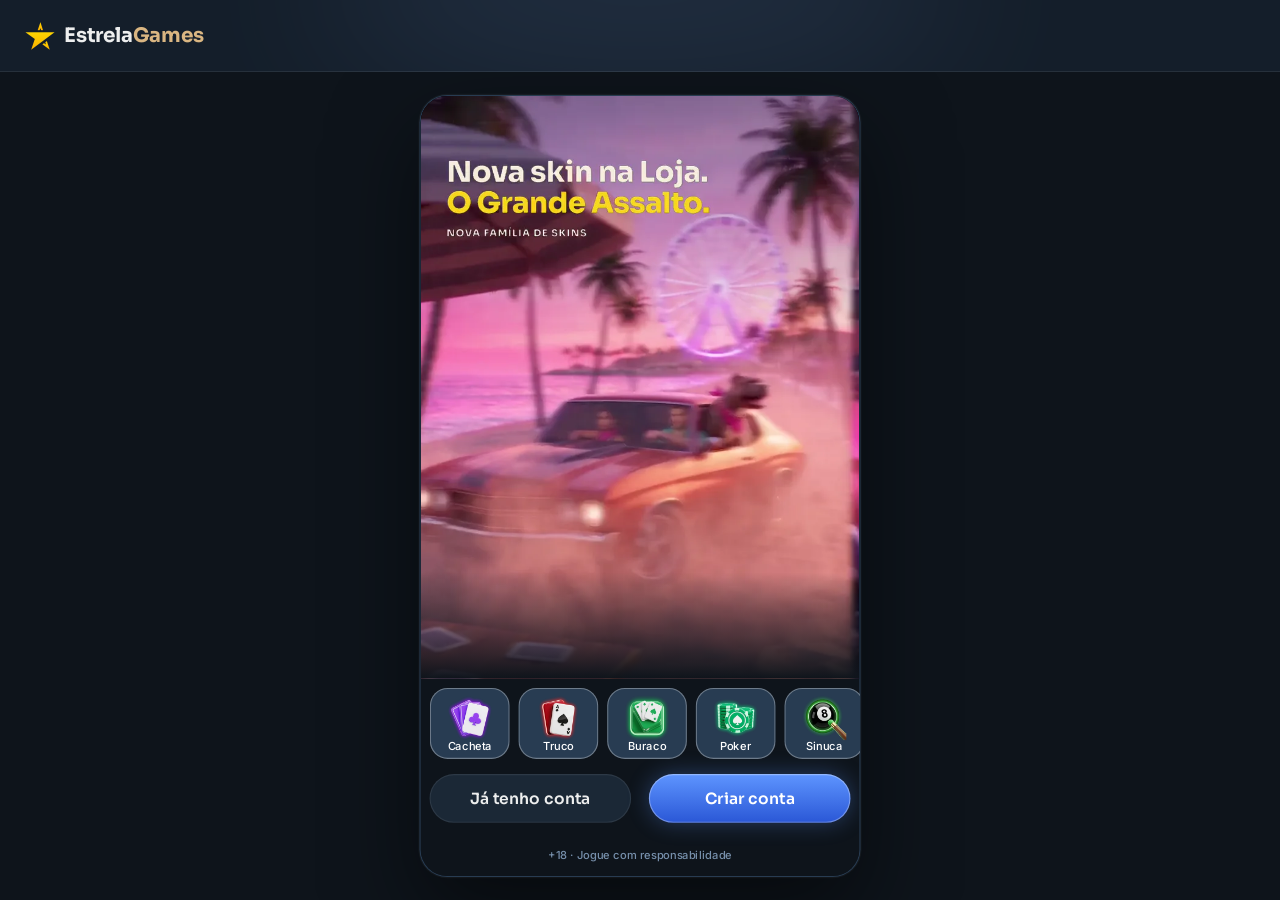
==== commit feb9f24f: "Patentes com o número do nível: as divisas saíram e cada insígnia mostra o nível dentro da patente (" ====
--- a/index.html
+++ b/index.html
@@ -13,11 +13,12 @@
 <link rel="preconnect" href="https://fonts.googleapis.com">
 <link rel="preconnect" href="https://fonts.gstatic.com" crossorigin>
 <link rel="stylesheet" href="https://fonts.googleapis.com/css2?family=Inter:wght@400;500;600;700&family=Sora:wght@600;700;800&display=swap">
-<link rel="stylesheet" href="css/tokens.css?v=20261120f">
-<link rel="stylesheet" href="css/ui.css?v=20261120f">
-<link rel="stylesheet" href="css/screens.css?v=20261120f">
-<link rel="stylesheet" href="css/game.css?v=20261120f">
-<link rel="stylesheet" href="css/desk.css?v=20261120f">
+<link rel="stylesheet" href="css/tokens.css?v=20261126c">
+<link rel="stylesheet" href="css/ui.css?v=20261126c">
+<link rel="stylesheet" href="css/screens.css?v=20261126c">
+<link rel="stylesheet" href="css/game.css?v=20261126c">
+<link rel="stylesheet" href="css/desk.css?v=20261126c">
+<link rel="stylesheet" href="css/missoes.css?v=20261126c">
 </head>
 <body>
 <svg width="0" height="0" style="position:absolute" aria-hidden="true">
@@ -76,16 +77,17 @@
   </div>
 </div></div>
 
-<script src="js/core.js?v=20261120f"></script>
-<script src="js/ui.js?v=20261120f"></script>
-<script src="js/screens.js?v=20261120f"></script>
-<script src="js/loja.js?v=20261120f"></script>
-<script src="js/social.js?v=20261120f"></script>
-<script src="js/torneios.js?v=20261120f"></script>
-<script src="js/sala.js?v=20261120f"></script>
-<script src="js/games.js?v=20261120f"></script>
-<script src="js/sinuca.js?v=20261120f"></script>
-<script src="js/desk.js?v=20261120f"></script>
-<script src="js/boot.js?v=20261120f"></script>
+<script src="js/core.js?v=20261126c"></script>
+<script src="js/ui.js?v=20261126c"></script>
+<script src="js/screens.js?v=20261126c"></script>
+<script src="js/loja.js?v=20261126c"></script>
+<script src="js/social.js?v=20261126c"></script>
+<script src="js/torneios.js?v=20261126c"></script>
+<script src="js/sala.js?v=20261126c"></script>
+<script src="js/missoes.js?v=20261126c"></script>
+<script src="js/games.js?v=20261126c"></script>
+<script src="js/sinuca.js?v=20261126c"></script>
+<script src="js/desk.js?v=20261126c"></script>
+<script src="js/boot.js?v=20261126c"></script>
 </body>
 </html>
--- a/css/screens.css
+++ b/css/screens.css
@@ -681,3 +681,32 @@
 .cmp tr.pr td{color:var(--text-default)}
 .cmp.n4 td,.cmp.n4 th .tag{font-size:11px}
 .unlock .tgs{display:flex;flex-wrap:wrap;justify-content:center;gap:8px}
+
+/* ---------- Inventário (Figma ↳ Inventário · M01 / M01b): tiles 72 do Personalizar em grade de 4 ---------- */
+.inv .pcontent{gap:24px}
+.inv .isec{display:flex;flex-direction:column;gap:8px}
+.inv .isec>h3{margin:0;font:600 16px/1.2 var(--f-display);letter-spacing:-.01em;color:var(--text-default)}
+.inv .igrid{display:grid;grid-template-columns:repeat(4,1fr);gap:12px 8px;justify-items:center}
+.inv .fgrid{display:grid;grid-template-columns:repeat(2,1fr);gap:8px;align-items:stretch}
+.inv .fcard{display:flex;flex-direction:column;gap:8px;padding:8px;border-radius:16px;background:var(--bga-strong-50);box-shadow:inset 0 0 0 1px var(--border-muted);min-width:0}
+.inv .fcard.wide{grid-column:1/-1}
+.inv .fh{display:flex;flex-wrap:wrap;align-items:center;justify-content:space-between;gap:4px;min-height:22px;padding-left:4px}
+.inv .fh b{font:500 10px/1.2 var(--f-ui);color:var(--text-default)}
+.inv .fh b.sub{color:var(--text-subtle)}
+.inv .pair{display:grid;grid-template-columns:repeat(2,1fr);gap:4px;justify-items:center}
+.inv .pair.one{grid-template-columns:1fr}
+.inv .lvls{display:grid;grid-template-columns:repeat(2,1fr);gap:8px}
+.inv .lvl{display:flex;flex-direction:column;align-items:flex-start;gap:4px}
+.inv .lvl .pair{align-self:stretch}
+.inv .more{display:flex;align-items:center;justify-content:center;gap:4px;margin-top:auto;padding:4px 0;background:none;border:0;font:500 10px/1.2 var(--f-ui);color:var(--text-link);cursor:pointer}
+.inv .more svg{width:12px;height:12px;fill:currentColor;color:currentColor}
+.inv .more svg.dn{transform:rotate(90deg)}
+.inv .more svg.up{transform:rotate(-90deg)}
+.ctile.itl{cursor:pointer}
+.ctile.itl .mini img.ph{width:100%;height:100%;object-fit:cover}
+.ctile.itl .mini>.ic{width:40px;height:40px}
+.ctile.itl .mini .ck{position:absolute;right:4px;top:4px;width:16px;height:16px;border-radius:50%;z-index:2;background:var(--btn-secondary-border) url("data:image/svg+xml,%3Csvg xmlns='http://www.w3.org/2000/svg' viewBox='0 0 12 12'%3E%3Cpath d='M2.5 6.2l2.2 2.2 4.8-4.9' fill='none' stroke='%23fff' stroke-width='1.8' stroke-linecap='round' stroke-linejoin='round'/%3E%3C/svg%3E") center/10px no-repeat}
+.cues{position:relative;width:72px;height:72px}
+.cues i{position:absolute;left:-14px;top:34px;width:100px;height:4px;border-radius:2px;background:linear-gradient(90deg,#3d7bff 0 3%,#f4f2ea 3% 7%,#f0d9a6 7% 52%,#c9ced6 52% 55%,var(--cc) 55% 100%);box-shadow:0 1px 2px #0008}
+.cues i:first-child{transform:rotate(135deg)}
+.cues i:last-child{transform:rotate(45deg)}
--- a/css/game.css
+++ b/css/game.css
@@ -73,6 +73,7 @@
 .rval b{font:800 40px/1 var(--f-display);letter-spacing:-.02em;color:#ffc841;font-variant-numeric:tabular-nums}
 .rval img{width:36px;height:36px}
 .rval.muted b{color:#c9ced3;font-size:32px} .rval.muted img{width:28px;height:28px;filter:grayscale(1)}
+.call.res.der .rval.muted b{color:#ff6b6e} .call.res.der .rval.muted img{filter:none}
 .rval.pop{animation:rvPop .35s cubic-bezier(.3,1.6,.5,1)}
 @keyframes rvIn{from{opacity:0;transform:scale(.6)}}
 @keyframes rvPop{50%{transform:scale(1.12)}}
@@ -343,14 +344,20 @@
 .call.fam .pill.pos{background:var(--sysa-success-25);box-shadow:inset 0 0 0 1px var(--border-muted);color:var(--text-success)}
 .call.fam .resp{animation-delay:1.05s}
 .call.fam .btn.raise{height:48px;width:220px;border-radius:24px;background:var(--bga-strong-75);box-shadow:inset 0 0 0 1px var(--hl);color:#fff;font:600 16px/1.2 var(--f-display);-webkit-backdrop-filter:blur(12px);backdrop-filter:blur(12px)}
-/* respostas · aceitaram: clarão e o shape acena · correram: a cor apaga pra cinza, o shape afunda, as letras caem */
+/* respostas · aceitaram: clarão e o shape acena · correram: a cor apaga pro vermelho, o shape afunda, as letras caem */
 .call.fam.acc .cveil::after{animation:cfFlash .5s ease-out}
 @keyframes cfFlash{from{opacity:.45}to{opacity:0}}
 .call.fam.acc .cf-shape .cf-body.in{animation:cfNod .55s cubic-bezier(.3,1.6,.5,1)}
 @keyframes cfNod{30%{transform:translateY(-14px) scale(1.07)}}
 .call.fam.acc .cf-shape{--spd:.55}
-.call.fam.run .cveil::before{filter:grayscale(1) brightness(.5)}
-.call.fam.run .cf-shape{filter:grayscale(1) brightness(.8);transition:filter .6s}
+.call.fam.run .cveil::before{filter:brightness(.55)}
+.call.fam.run .cf-shape{filter:brightness(.62);transition:filter .6s}
+/* vermelho no lugar do cinza (DS: apaga .45 + avermelha em modo Cor, system-error #ef4452): pinta o fundo e o shape, os textos ficam por cima */
+.call.fam .crt{position:absolute;left:-100vw;right:-100vw;top:-100vh;bottom:-100vh;background:#ef4452;mix-blend-mode:color;opacity:0;pointer-events:none;transition:opacity .7s}
+.call.res .crt{inset:0}
+.call.fam.run .crt{opacity:1}
+.call.fam .ccol>:not(.cf-shape):not(.crt),.call.res.der .rcol>:not(.cf-shape):not(.crt){position:relative;z-index:1}
+.call.res.der .rcol{z-index:auto}
 .call.fam.run .cf-win video,.call.fam.run .cf-win img{filter:brightness(.9)}
 .call.fam.run .cf-shape .cf-body.in{animation:cfSink .7s cubic-bezier(.4,0,.3,1) forwards}
 @keyframes cfSink{to{transform:translateY(22px) rotate(-5deg) scale(.94)}}
@@ -360,9 +367,37 @@
 @keyframes cfFallK{to{transform:translate(-40px,320px) rotate(-70deg);opacity:0}}
 .call.fam .cf-shape.dead .cf-fxb,.call.fam .cf-shape.dead .cf-fxf{opacity:0;transition:opacity .5s}
 .call.fam .cf-shape.dead>.cf-pole,.call.fam .cf-shape.dead>.cf-net,.call.fam .cf-shape.dead>.cf-stripes{opacity:.2;transition:opacity .5s} .call.fam .cf-shape.dead.off>.cf-stripes,.call.fam .cf-shape.dead.fall>*:not(.cf-body){opacity:0}
-.call.fam.run .cword .w{color:#c9ced3}
+.call.fam.run .cword .w{color:#ff6b6e}
 .call.fam.run .cword i{--sy:10px;--sr:6deg;animation:cfDropL .5s calc(var(--i) * .06s) cubic-bezier(.3,1.5,.5,1) backwards,cfSag .9s calc(.7s + var(--i) * .05s) ease-in-out forwards}
 .call.fam.run .cword i:nth-child(odd){--sy:7px;--sr:-8deg} .call.fam.run .cword i:nth-child(3n){--sy:14px;--sr:11deg}
+/* ---------- chamada com a skin Lendária (DS truco-call ◇ Style=Lendária) · o vídeo 9:16 de quem fala ocupa a tela toda (sem shape) e por cima vêm degradê, selo Lendária, palavra, valor e botões ---------- */
+.call.lend .cveil::before{display:none}
+.call.lend .lv{position:absolute;inset:0;overflow:hidden;background:#120a1e;animation:cfWipe .46s .1s cubic-bezier(.65,0,.25,1) backwards}
+.call.lend .lv video{position:absolute;inset:0;width:100%;height:100%;object-fit:cover;object-position:50% 0;transform:scale(var(--z,1));transform-origin:50% 28%;animation:lvIn .8s .12s cubic-bezier(.2,.9,.3,1) backwards;transition:transform .7s cubic-bezier(.3,.8,.3,1),filter .7s}
+@keyframes lvIn{from{transform:scale(1.22);filter:brightness(2) saturate(.5)}}
+/* cada aumento chega mais perto e escurece um pouco */
+.call.lend.lvl2{--z:1.05;--dk:.1} .call.lend.lvl3{--z:1.1;--dk:.18} .call.lend.lvl4{--z:1.15;--dk:.26}
+.call.lend .ldk,.call.lend .lgrad,.call.lend .lglow{position:absolute;pointer-events:none}
+.call.lend .ldk{inset:0;background:#000;opacity:var(--dk,0)}
+.call.lend .lgrad{inset:0;background:linear-gradient(180deg,rgba(9,6,20,.6) 0%,rgba(9,6,20,0) 15%),linear-gradient(0deg,rgba(9,6,20,.95) 0%,rgba(16,8,32,.82) 28%,rgba(22,8,38,.38) 48%,rgba(22,8,38,0) 64%);animation:cfFade .4s .3s backwards}
+.call.lend .lglow{left:0;right:0;bottom:0;height:52%;background:radial-gradient(90% 62% at 50% 100%,rgba(255,79,163,.42),rgba(142,92,255,.2) 48%,transparent 74%);mix-blend-mode:screen;animation:cfFade .5s .45s backwards;transition:opacity .7s}
+.call.lend.lvl4 .lglow{animation:cfFade .5s .45s backwards,lBeat .55s .9s ease-in-out infinite alternate}
+@keyframes lBeat{to{opacity:.55}}
+.call.lend .sw.a{background:#ff4fa3} .call.lend .sw.b{background:#8e5cff}
+/* conteúdo embaixo, sobre a parte escura do degradê (acima dos botões) */
+.call.lend .ccol{top:auto;bottom:calc(236px + env(safe-area-inset-bottom,0px))}
+.call.lend.ans .ccol{bottom:calc(140px + env(safe-area-inset-bottom,0px))}
+.call.lend .ltag{box-shadow:0 4px 12px #8e5cff73;animation:lTag .35s .45s cubic-bezier(.3,1.6,.5,1) backwards}
+@keyframes lTag{from{transform:scale(.4);opacity:0}}
+.call.lend .cwho{margin-top:8px}
+/* respostas entram sem varrida (a mesa já estava coberta) · aceitaram: clarão e o vídeo dá um tranco pra frente · correram: apaga pro vermelho */
+.call.lend.ans{--z:1.06}
+.call.lend.ans .lv{animation:cfFade .15s backwards} .call.lend.ans .lv video,.call.lend.ans .lgrad,.call.lend.ans .lglow,.call.lend.ans .ltag{animation:none}
+.call.lend.acc .lv video{animation:lNod .55s cubic-bezier(.3,1.6,.5,1)}
+@keyframes lNod{35%{transform:scale(calc(var(--z,1) + .06))}}
+.call.lend.run .lv video{--z:1;filter:brightness(.6)}
+.call.lend.run .lglow{opacity:.6}
+@media (prefers-reduced-motion:reduce){.call.lend .lv,.call.lend .lv video,.call.lend .ltag{animation:none!important}}
 @keyframes cfDropL{from{transform:translateY(-60px);opacity:0}}
 @keyframes cfSag{to{transform:translateY(var(--sy)) rotate(var(--sr))}}
 /* shape: .cf-body entra do jeito da família · efeitos atrás (.cf-fxb) e na frente (.cf-fxf) */
--- a/css/missoes.css
+++ b/css/missoes.css
@@ -0,0 +1,135 @@
+/* EstrelaGames · Missões (Figma ✲ Missões, aprovado 26/11 · DS ❖ Missões) — mesmos tons da Home: blocos strong-25 sem borda, itens com borda de 8% */
+
+/* ---------- coluna da direita do palco (games · right): Loja + Missões, 8 px entre eles ---------- */
+.home .stage .gr{position:absolute;right:8px;top:20px;z-index:3;display:flex;flex-direction:column;align-items:center;gap:8px;width:72px}
+.home .stage .gr .lojab{position:relative;right:auto;top:auto;z-index:2;flex:none}
+
+/* ---------- botão de Missões (DS missions-button): só o círculo, anel contador, rótulo em pílula e selo · loop de 2 s como a Loja ---------- */
+.misb{position:relative;z-index:1;flex:none;width:72px;height:72px;cursor:pointer;color:var(--text-on-color)}
+.misb .disc,.misb .arc,.misb .pulse{position:absolute;left:4px;top:0;width:64px;height:64px;border-radius:50%}
+.misb .disc{background:#283c52;box-shadow:0 0 8px #3b82f666}
+.misb .arc{background:conic-gradient(#5ec8ff,#3b82f6 calc(var(--p) * .5%),#7c5cff calc(var(--p) * 1%),#ffffff1f 0);-webkit-mask:radial-gradient(farthest-side,transparent calc(100% - 4px),#000 calc(100% - 4px));mask:radial-gradient(farthest-side,transparent calc(100% - 4px),#000 calc(100% - 4px));filter:drop-shadow(0 0 3px #5ec8ff99)}
+.misb .pulse{box-shadow:inset 0 0 0 2px #5ec8ff;opacity:0;animation:misPulse 2s ease-out infinite}
+.misb .ic{position:absolute;left:14px;top:10px;width:44px;height:44px;animation:lojaIc 2s ease-in-out infinite}
+.misb .lb{position:absolute;left:50%;bottom:0;transform:translateX(-50%);padding:2px 8px;border-radius:999px;background:var(--bga-strong-75);box-shadow:inset 0 0 0 1px var(--border-muted);font:500 10px/12px var(--f-ui);white-space:nowrap}
+.misb .tag{position:absolute;right:-2px;top:-6px;padding:2px 8px;font-size:12px;animation:lojaTag 2s ease-in-out infinite}
+.misb.nov .disc{box-shadow:0 0 8px #ff73007a}
+.misb.nov .arc{background:conic-gradient(#ffd800,#ffb000 50%,#ff7300);filter:drop-shadow(0 0 3px #ff9900aa)}
+.misb.nov .pulse{box-shadow:inset 0 0 0 2px #ffb000}
+.misb .fire{position:absolute;left:4px;top:-28px;width:64px;height:64px;transform-origin:50% 90%;animation:misFire 2s ease-in-out infinite}
+@keyframes misPulse{0%{opacity:.9;transform:scale(1)}40%,100%{opacity:0;transform:scale(1.2)}}
+@keyframes misFire{0%,100%{transform:scale(1) rotate(0)}15%{transform:scale(1.08) rotate(-2deg)}30%{transform:scale(.96) rotate(-4deg)}45%{transform:scale(1.06) rotate(0)}60%{transform:scale(.98) rotate(3deg)}80%{transform:scale(1.05) rotate(-3deg)}}
+@media (prefers-reduced-motion:reduce){.misb,.misb *{animation:none}}
+
+/* ---------- tela ---------- */
+.mis .content{display:flex;flex-direction:column;gap:12px;padding:4px 8px calc(24px + env(safe-area-inset-bottom,0px))} /* sem navbar: abre pelo botão da Home */
+
+/* card de nível (DS loyalty-level-card ↕ Size=Small): insígnia da patente (patent-badge Default), a mesma insígnia grande e apagada à direita, degradê na cor da patente */
+.lvc{position:relative;overflow:hidden;flex:none;display:flex;flex-direction:column;align-items:center;gap:4px;padding:16px;border-radius:20px;background:var(--bga-strong-25);box-shadow:inset 0 0 0 1px var(--border-muted);cursor:pointer}
+.lvc::before{content:"";position:absolute;inset:0;background:linear-gradient(180deg,var(--pc),transparent);opacity:.22;pointer-events:none}
+.lvc .bg{position:absolute;right:-73px;top:50%;width:192px;height:192px;margin-top:-96px;opacity:.12;pointer-events:none}
+.lvc .pat{position:relative;width:56px;height:56px;filter:drop-shadow(0 4px 10px #8fa3b880)}
+.lvc .nm{position:relative;font:800 20px/24px var(--f-display);color:var(--text-default)}
+.lvc .pts{position:relative;display:flex;align-items:center;gap:6px;height:21px;font:500 14px/21px var(--f-ui);color:var(--text-muted)}
+.lvc .pts b{font-weight:700;color:var(--text-default);transition:color .2s}
+.lvc .gain{display:none;padding:0 8px;border-radius:999px;background:var(--sysa-success-25);color:var(--text-success);font:700 12px/18px var(--f-ui)}
+.lvc.rec .pts b{color:var(--text-success)}
+.lvc.rec .gain{display:inline-block;animation:gainPop .3s ease-out}
+.lvc .prog{position:relative;flex:none;width:100%;margin-top:4px}
+.lvc .prog i{transition:none}
+.lvc small{position:relative;margin-top:4px;font:500 10px/1.2 var(--f-ui);color:var(--text-muted)}
+@keyframes gainPop{0%{transform:scale(.6);opacity:0}70%{transform:scale(1.12)}100%{transform:scale(1);opacity:1}}
+.fly-pat{position:fixed;z-index:9999;pointer-events:none;filter:drop-shadow(0 4px 8px #0008)}
+
+/* login diário (DS daily-login): sequência com fogo, 7 dias, o Dia 7 dourado com presente */
+.lgc{flex:none;display:flex;flex-direction:column;gap:12px;padding:16px;border-radius:16px;background:var(--bga-strong-25)}
+.lgc .top{display:flex;align-items:center;gap:12px}
+.lgc .top>.ic{width:40px;height:40px;flex:none}
+.lgc .tx{flex:1;min-width:0;display:flex;flex-direction:column;gap:4px}
+.lgc .tx b{font:500 16px/1.2 var(--f-ui);color:var(--text-default)}
+.lgc .tx small{font:500 10px/1.2 var(--f-ui);color:var(--text-muted)}
+.lgc .streak{flex:none;display:flex;align-items:center;gap:4px;padding:4px 10px 4px 4px;border-radius:999px;background:#ff730029}
+.lgc .streak .ic{width:20px;height:20px}
+.lgc .streak b{font:700 12px/18px var(--f-ui);color:var(--text-prize)}
+.lgc .days{display:flex;gap:4px}
+.lgc .day{position:relative;flex:1;min-width:0;height:84px;display:flex;flex-direction:column;align-items:center;justify-content:center;gap:4px;padding:8px 2px;border-radius:12px;background:var(--bga-strong-25);box-shadow:inset 0 0 0 1px var(--border-muted)}
+.lgc .day small{font:500 8px/1 var(--f-ui);color:var(--text-muted)}
+.lgc .day .art{width:24px;height:24px;display:grid;place-items:center}
+.lgc .day .art .ic{width:24px;height:24px}
+.lgc .day .art .hex{width:22px;height:24px} /* só o hexágono da patente (patent-badge Small), do tamanho do check */
+.lgc .day b{font:500 10px/1 var(--f-ui);color:var(--text-default)}
+.lgc .day.res b{color:var(--text-muted);opacity:.56}
+.lgc .day.hoje{background:var(--bga-secondary-16);box-shadow:inset 0 0 0 2px var(--glow-blue),0 0 20px var(--glow-info)}
+.lgc .day.hoje small,.lgc .day.hoje b{color:var(--text-on-color)}
+.lgc .day.gift{flex:none;width:72px;background:linear-gradient(180deg,#ffb0003d,#ffb0000f);box-shadow:none}
+.lgc .day.gift::after{content:"";position:absolute;inset:0;border-radius:12px;padding:1px;background:linear-gradient(90deg,#ffd800,#ffb000 50%,#ff7300);-webkit-mask:linear-gradient(#000 0 0) content-box,linear-gradient(#000 0 0);-webkit-mask-composite:xor;mask:linear-gradient(#000 0 0) content-box exclude,linear-gradient(#000 0 0);pointer-events:none}
+.lgc .day.gift .art,.lgc .day.gift .art .ic{width:40px;height:40px}
+.lgc .day.gift small,.lgc .day.gift b{color:var(--text-prize)}
+.lgc .day.gift b{font:700 12px/18px var(--f-ui)}
+.lgc .day.gift.hoje{box-shadow:0 0 12px #ff990066}
+.lgc .day.gift.res{background:var(--bga-strong-25);box-shadow:inset 0 0 0 1px var(--border-muted)}
+.lgc .day.gift.res::after{display:none}
+.lgc .day.gift.res .art .ic{width:24px;height:24px}
+.lgc .nx{display:flex;align-items:center;justify-content:center;gap:8px;padding:10px;border-radius:20px;background:var(--bga-strong-25);box-shadow:inset 0 0 0 1px var(--border-muted);font:500 10px/1 var(--f-ui);color:var(--text-muted)}
+.lgc .nx .ic{width:20px;height:20px}
+.lgc .nx b{font:700 12px/18px var(--f-ui);color:var(--text-default)}
+.lgc .nx .v{font:700 12px/18px var(--f-ui);color:var(--text-prize)}
+.lgc .rule{text-align:center;font:500 8px/1.2 var(--f-ui);color:var(--text-muted)}
+.btn.pressed{transform:scale(.96);filter:brightness(.85)}
+
+/* lista de missões (DS mission-card) */
+.mlist{flex:none;display:flex;flex-direction:column;gap:12px;padding:16px;border-radius:16px;background:var(--bga-strong-25)}
+.mlist .mh{display:flex;align-items:center;gap:12px}
+.mlist .mh .tx{flex:1;min-width:0;display:flex;flex-direction:column;gap:4px}
+.mlist .mh .tx b{font:800 20px/24px var(--f-display);color:var(--text-default)}
+.mlist .mh .tx small{font:500 10px/1.2 var(--f-ui);color:var(--text-muted)}
+.mlist .novas{flex:none;display:flex;align-items:center;gap:6px;padding:6px 10px 6px 8px;border-radius:12px;background:var(--bga-strong-50)}
+.mlist .novas .ic{width:20px;height:20px}
+.mlist .novas>span{display:flex;flex-direction:column;gap:2px}
+.mlist .novas small{font:500 8px/1 var(--f-ui);color:var(--text-muted)}
+.mlist .novas b{font:700 12px/18px var(--f-ui);color:var(--text-default)}
+.mlist .rows{display:flex;flex-direction:column;gap:8px}
+.mlist .sub{font:500 12px/1 var(--f-ui);color:var(--text-muted)}
+.mc{display:flex;flex-direction:column;gap:12px;padding:12px;border-radius:16px;background:var(--bga-strong-25);box-shadow:inset 0 0 0 1px var(--border-muted)}
+.mc.ready{background:linear-gradient(90deg,#22c55e38,#22c55e00),var(--bga-strong-25);box-shadow:none}
+.mc .ln{display:flex;align-items:center;gap:12px}
+.mc .tile{flex:none;width:48px;height:48px;border-radius:12px;display:grid;place-items:center;background:var(--gc)}
+.mc .tile .ic{width:40px;height:40px}
+.mc .info{flex:1;min-width:0;display:flex;flex-direction:column;align-items:flex-start;gap:4px}
+.mc .t{font:500 14px/1.25 var(--f-ui);color:var(--text-default)}
+/* descrição da missão (DS mission-card ✎ Description · Paragraph/S, text-muted, até 2 linhas) */
+.mc .ds{font:400 12px/1.5 var(--f-ui);color:var(--text-muted);display:-webkit-box;-webkit-line-clamp:2;-webkit-box-orient:vertical;overflow:hidden}
+.mc .pr{display:flex;align-items:center;gap:8px;width:100%}
+.mc .pr small{font:500 8px/1 var(--f-ui);color:var(--text-muted)}
+.tm{display:inline-flex;align-items:center;gap:4px;padding:2px 8px 2px 4px;border-radius:8px;background:var(--bga-strong-50)}
+.tm .ic{width:16px;height:16px}
+.tm b{font:500 8px/1 var(--f-ui);color:var(--text-muted)}
+.tm b{white-space:nowrap}
+.tm i{font-style:normal}
+.tm.hot{background:#ff730029}
+.tm.hot b{font:700 12px/18px var(--f-ui);color:var(--text-prize)}
+.tm.ok{background:var(--sysa-success-25)}
+.tm.ok b{font:700 12px/18px var(--f-ui);color:var(--text-success)}
+.mc .rt{flex:none;display:flex;flex-direction:column;align-items:flex-end;gap:8px}
+.mc .rw{display:flex;align-items:center;gap:4px;padding:4px 10px 4px 4px;border-radius:999px;background:#ffb0001f}
+.mc .rw .ic{width:20px;height:20px}
+.mc .rw .hex{width:18px;height:20px}
+.mc .rw b{font:800 14px/1 var(--f-display);color:var(--text-prize)}
+.mc.done .tile,.mc.done .t,.mc.done .rw{opacity:.56}
+.mc.done .rw{background:var(--bga-strong-50)}
+.mc.done .rw b{color:var(--text-muted)}
+.mc .feita{display:flex;align-items:center;gap:4px;font:500 10px/1 var(--f-ui);color:var(--text-success)}
+.mc .feita .ic{width:16px;height:16px}
+.mc .steps{display:flex;flex-direction:column;gap:6px}
+.mc .steps .mk{display:flex;justify-content:space-between}
+.mc .steps .mk span{display:flex;align-items:center;gap:4px;padding:2px 8px 2px 4px;border-radius:999px;background:#ffb0001f;font:700 12px/18px var(--f-ui);color:var(--text-prize)}
+.mc .steps .mk span.got{background:var(--sysa-success-25);color:var(--text-success)}
+.mc .steps .mk .ic{width:16px;height:16px}
+.mc .steps .mk .hex{width:15px;height:16px}
+.mc .steps .prog{flex:none;width:100%}
+.mc .steps .lb{display:flex;justify-content:space-between}
+.mc .steps .lb small{font:500 8px/1 var(--f-ui);color:var(--text-muted)}
+
+/* desktop: selo no item Missões do menu da esquerda */
+.dkl .it .tag{margin-left:auto;padding:0 8px;font-size:12px;line-height:20px}
+body.dk-rail .dkl .it .tag{position:absolute;top:4px;right:8px;margin:0;font-size:10px;line-height:16px;padding:0 6px}
